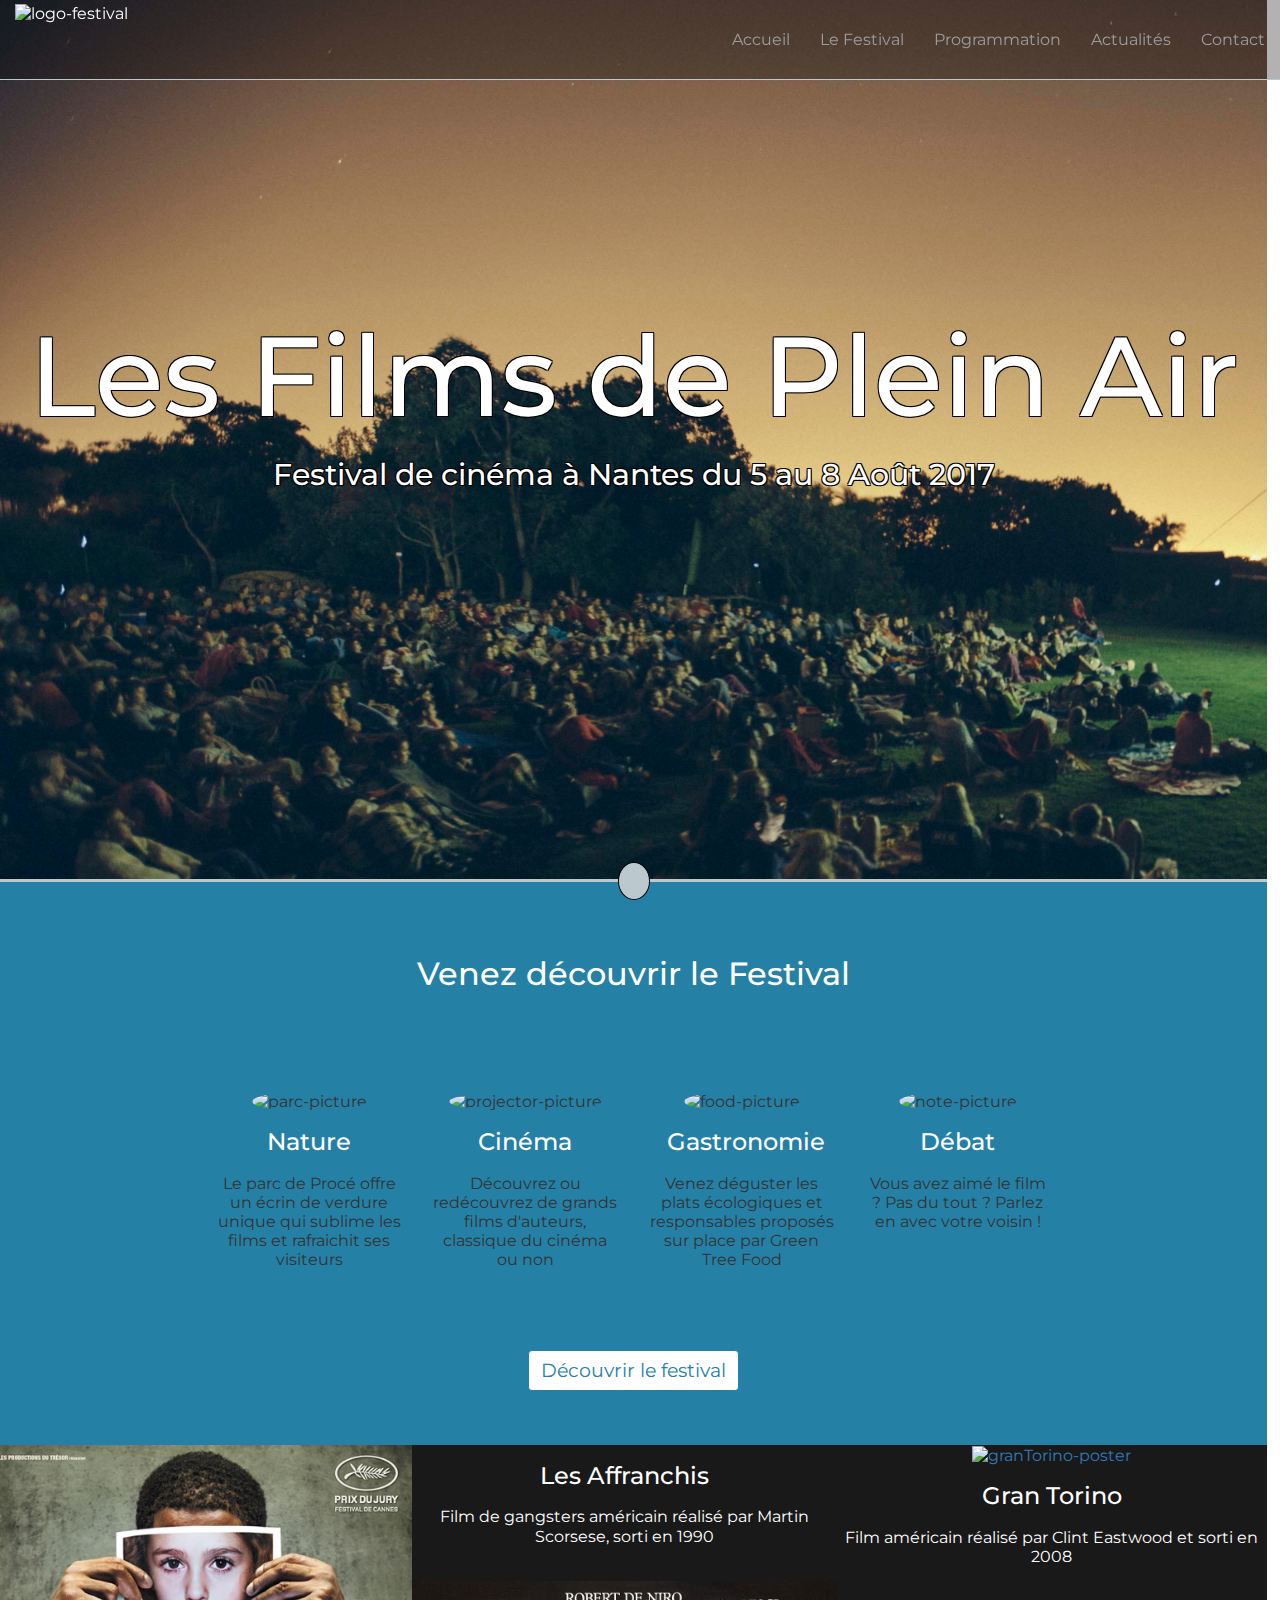
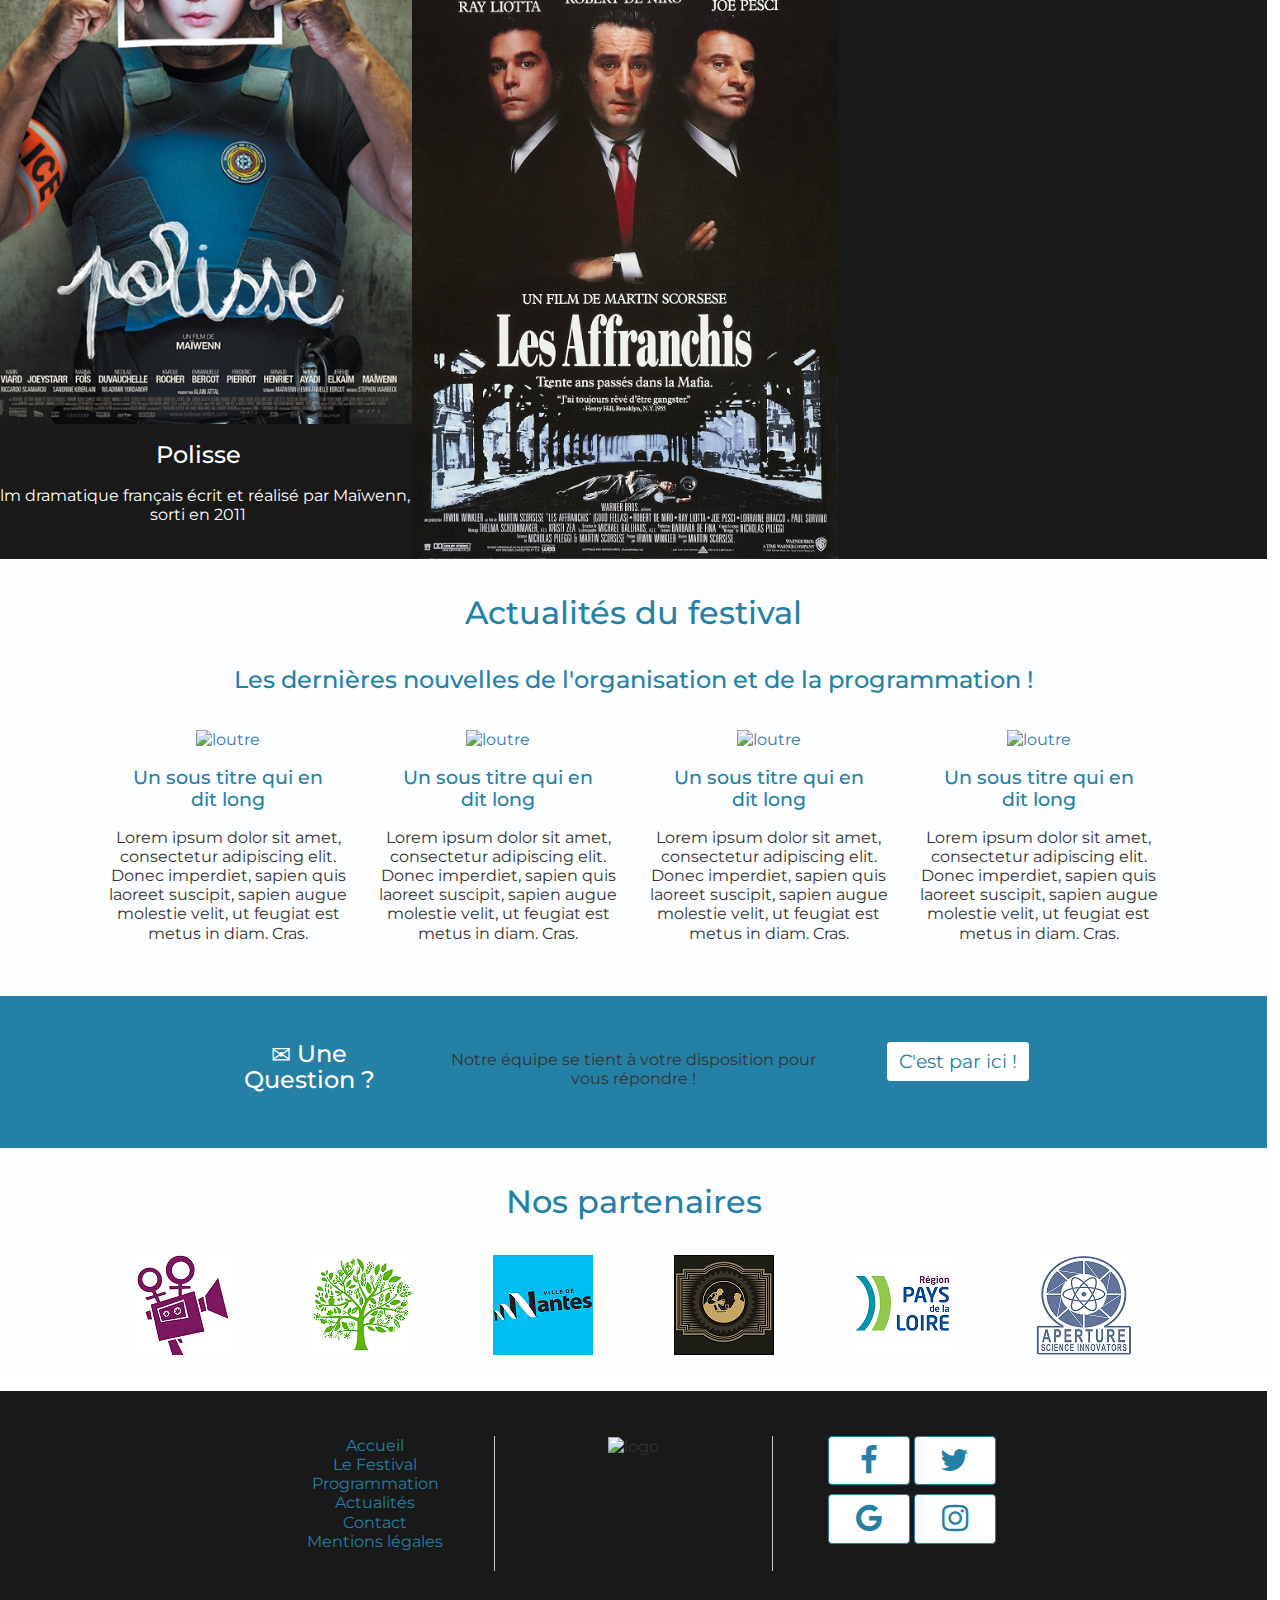
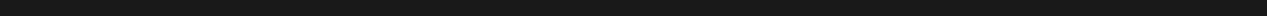
==== index.html @ 5fd01cf7 "Page layout modification" ====
<!DOCTYPE html>
<html lang="fr">
	<head>
		<meta charset="utf-8">
		<title>Les Films de Plein Air</title>
		<meta name="description" content="Venez mélanger plein air et cinéma au festival de films en plein air de Nantes !">
		<link rel="shortcut icon" type="image/x-icon" href="pictures/logo.png" />
      	<link rel="apple-touch-icon" href="pictures/logo.png"/>
		<link rel="stylesheet" type="text/css" href="css/styles.css">
		<link href="https://fonts.googleapis.com/css?family=Montserrat" rel="stylesheet"> 
		<link rel="stylesheet" href="https://cdnjs.cloudflare.com/ajax/libs/font-awesome/4.7.0/css/font-awesome.min.css">
		<script src="http://code.jquery.com/jquery-2.1.1.min.js"></script>
    	<script src="https://maxcdn.bootstrapcdn.com/bootstrap/3.3.7/js/bootstrap.min.js"
    	 integrity="sha384-Tc5IQib027qvyjSMfHjOMaLkfuWVxZxUPnCJA7l2mCWNIpG9mGCD8wGNIcPD7Txa"
    	 crossorigin="anonymous"></script>
    	<script src="js/custom.js"></script>
	</head>
	<body>
		<div class="container-fluid">
			<!-- Header section with navbar -->
			<header class="row">
				<div class="col-xs-12 text-center header-box index-header-box">
					<nav class="navbar navbar-inverse navbar-fixed-top navbar-center" data-spy="affix" data-offset-top="200">
					  <div class="navbar-header">
					  	<a href="#"><img src="pictures/logo.png" alt="logo-festival" class="main-logo pull-left"></a>   
					    <button type="button" class="navbar-toggle" data-toggle="collapse" data-target=".navbar-collapse">
					      <span class="icon-bar"></span>
					      <span class="icon-bar"></span>
					      <span class="icon-bar"></span>
					    </button>
					  </div>
					  <div class="collapse navbar-collapse pull-right">
					    <ul class="nav navbar-nav">
					      <li> <a href="index.html">Accueil</a> </li>
					      <li> <a href="festival.html">Le Festival</a> </li>
					      <li> <a href="movies.html">Programmation</a> </li>
					      <li> <a href="news.html">Actualités</a> </li>
					      <li> <a href="contact.html">Contact</a> </li>
					    </ul>
					  </div>
					</nav>
					<div class="title-box">
						<h1>Les Films de Plein Air</h1>
						<h2>Festival de cinéma à Nantes du 5 au 8 Août 2017</h2>
					</div>
				</div>
			</header>
			<!--First section - About the festival-->
			<section class="row festival-section">
				<div class="col-xs-12 text-center">
					<span class="glyphicon glyphicon-menu-down img-circle"></span>
					<h3>Venez découvrir le Festival</h3>
					<div class="row columns">
						<div class="col-md-offset-2 col-md-2 col-xs-12 column">
							<img src="pictures/parc.png" alt="parc-picture" class="img-circle">
							<h4>Nature</h4>
							<p>Le parc de Procé offre un écrin de verdure unique qui sublime les films et rafraichit ses visiteurs</p>
						</div>
						<div class="col-md-2 col-xs-12 column">
							<img src="pictures/projector.png" alt="projector-picture" class="img-circle">
							<h4>Cinéma</h4>
							<p>Découvrez ou redécouvrez de grands films d'auteurs, classique du cinéma ou non</p>
						</div>
						<div class="col-md-2 col-xs-12 column">
							<img src="pictures/food.png" alt="food-picture" class="img-circle">
							<h4>Gastronomie</h4>
							<p>Venez déguster les plats écologiques et responsables proposés sur place par Green Tree Food</p>
						</div>
						<div class="col-md-2 col-xs-12 column">
							<img src="pictures/note.png" alt="note-picture" class="img-circle">
							<h4>Débat</h4>
							<p>Vous avez aimé le film ? Pas du tout ? Parlez en avec votre voisin !</p>
						</div>
					</div>
					<a href="#"><span class="btn btn-primary">Découvrir le festival</span></a>
				</div>
			</section>
			<!--Second section - About the movies-->
			<section class="row movies-section">
				<!-- Three pictures grid appears on md and larger only-->
				<div class="col-md-12 four-views-section text-center hidden-sm hidden-xs">
					<div>
						<a href="#"><img src="pictures/polisse.png" class="picture-poster" alt="Polisse-poster"></a>
						<h4>Polisse</h4>
						<p class="poster-description">Film dramatique français écrit et réalisé par Maïwenn, sorti en 2011</p>
					</div>
					<div>
						<h4>Les Affranchis</h4>
						<p class="poster-description"> Film de gangsters américain réalisé par Martin Scorsese, sorti en 1990</p>
						<a href="#"><img src="pictures/affranchis.png" class="picture-poster" alt="affranchis-poster"></a>
					</div>
					<div>
						<a href="#"><img src="pictures/granTorino.png" class="picture-poster" alt="granTorino-poster"></a>
						<h4>Gran Torino</h4>
						<p class="poster-description">Film américain réalisé par Clint Eastwood et sorti en 2008</p>
					</div>
				</div>
				<!--Carousel appear on xs and sm only-->
				<div class="visible-sm visible-xs carousel-section col-xs-offset-1 col-xs-10">
					<div id="myCarousel" class="carousel slide" data-ride="carousel">
					  <!-- Wrapper for slides -->
					  <div class="carousel-inner">
					    <div class="item active">
					      <a href="#"><img src="pictures/polisse.png" alt="Polisse-poster" class="carousel-picture"></a>
					    </div>

					    <div class="item">
					      <a href="#"><img src="pictures/affranchis.png" alt="affranchis-poster" class="carousel-picture"></a>
					    </div>

					    <div class="item">
					      <a href="#"><img src="pictures/granTorino.png" alt="granTorino-poster" class="carousel-picture"></a>
					    </div>
					  </div>
					  <!-- Left and right controls -->
					  <a class="left carousel-control" href="#myCarousel" data-slide="prev">
					    <span class="glyphicon glyphicon-chevron-left"></span>
					    <span class="sr-only">Previous</span>
					  </a>
					  <a class="right carousel-control" href="#myCarousel" data-slide="next">
					    <span class="glyphicon glyphicon-chevron-right"></span>
					    <span class="sr-only">Next</span>
					  </a>
					</div>
				</div>
			</section>
			<!--Third section - About the news-->
			<section class="row blog-section">
				<div class="col-xs-offset-1 col-xs-10 text-center">
					<h3>Actualités du festival</h3>
					<h4>Les dernières nouvelles de l'organisation et de la programmation !</h4>
					<div class="row">
						<div class="col-xs-12 col-sm-6 col-md-3 text-center">
							<a href="#"><img src="pictures/remplissage.png" alt="loutre"></a>
							<a href="#"><h5>Un sous titre qui en dit long</h5></a>
							<p>Lorem ipsum dolor sit amet, consectetur adipiscing elit. Donec imperdiet,
							sapien quis laoreet suscipit, sapien augue molestie velit, ut feugiat est metus in diam. Cras.</p>
						</div>
						<div class="col-xs-12 col-sm-6 col-md-3 text-center">
							<a href="#"><img src="pictures/remplissage2.png" alt="loutre"></a>
							<a href="#"><h5>Un sous titre qui en dit long</h5></a>
							<p>Lorem ipsum dolor sit amet, consectetur adipiscing elit. Donec imperdiet,
							sapien quis laoreet suscipit, sapien augue molestie velit, ut feugiat est metus in diam. Cras.</p>
						</div>
						<div class="col-xs-12 col-sm-6 col-md-3 text-center">
							<a href="#"><img src="pictures/remplissage3.png" alt="loutre"></a>
							<a href="#"><h5>Un sous titre qui en dit long</h5></a>
							<p>Lorem ipsum dolor sit amet, consectetur adipiscing elit. Donec imperdiet,
							sapien quis laoreet suscipit, sapien augue molestie velit, ut feugiat est metus in diam. Cras.</p>
						</div>
						<div class="col-xs-12 col-sm-6 col-md-3 text-center">
							<a href="#"><img src="pictures/remplissage4.png" alt="loutre"></a>
							<a href="#"><h5>Un sous titre qui en dit long</h5></a>
							<p>Lorem ipsum dolor sit amet, consectetur adipiscing elit. Donec imperdiet,
							sapien quis laoreet suscipit, sapien augue molestie velit, ut feugiat est metus in diam. Cras.</p>
						</div>
					</div>
				</div>
			</section>
			<!--Fourth section - redirecting to contact page -->
			<section class="contact-section text-center">
				<div class="row">
					<div class="col-xs-offset-2 col-xs-8">
						<div class="row">
							<div class="col-xs-12 col-sm-3">
								<h3><span class="glyphicon glyphicon-envelope"> </span> Une Question ?</h3>
							</div>
							<div class="col-xs-12 col-sm-6">
								<p>Notre équipe se tient à votre disposition pour vous répondre !</p>
							</div>
							<div class="col-xs-12 col-sm-3">
								<a href="#"><span class="btn btn-primary">C'est par ici !</span></a>
							</div>
							
						</div>
					</div>
				</div>
			</section>
			<!--Fifth section - Partners-->
			<section class="partners-section text-center row">
				<div class="col-xs-offset-1 col-xs-10">
					<h3>Nos partenaires</h3>
					<div class="row">
						<div class="col-xs-6 col-md-2">
							<a href="https://www.google.com/teapot"><img src="pictures/partner1.png" alt="cinema-logo"></a>
						</div>
						<div class="col-xs-6 col-md-2">
							<a href="https://www.google.com/teapot"><img src="pictures/partner2.png" alt="tree-logo"></a>
						</div>
						<div class="col-xs-6 col-md-2">
							<a href="http://www.nantes.fr/home.html"><img src="pictures/partner3.png" alt="logo-nantes"></a>
						</div>
						<div class="col-xs-6 col-md-2">
							<a href="http://www.brasserie-du-bouffay.com/"><img src="pictures/partner4.png" alt="logo-bouffay"></a>
						</div>
						<div class="col-xs-6 col-md-2">
							<a href="http://www.paysdelaloire.fr/"><img src="pictures/partner5.png" alt="logo-region"></a>
						</div>
						<div class="col-xs-6 col-md-2">
							<a href="http://www.aperturescience.com/"><img src="pictures/partner6.png" alt="logo-aperture"></a>
						</div>
					</div>
				</div>
			</section>
			<!-- Footer section -->
			<footer class="row text-center">
				<div class="col-xs-offset-2 col-xs-8 footer-section">
					<div class="col-xs-12 col-md-4 link-section">
						<ul>
							<li><a href="index.html">Accueil</a></li>
							<li><a href="festival.html">Le Festival</a></li>
							<li><a href="movies.html">Programmation</a></li>
							<li><a href="news.html">Actualités</a></li>
							<li><a href="contact.html">Contact</a></li>
							<li><a href="mentions.html">Mentions légales</a></li>
						</ul>
					</div>
					<div class="col-md-4 hidden-sm hidden-xs logo-section">
						<img src="pictures/logo.png" alt="logo" class="logo">
					</div>
					<div class="col-md-4 col-xs-12  social-section">
						<div class="btn btn-primary"><span class="fa fa-facebook"><a href="#"></a></span></div>
						<div class="btn btn-primary"><span class="fa fa-twitter"><a href="#"></a></span></div>
						<div class="btn btn-primary"><span class="fa fa-google"><a href="#"></a></span></div>
						<div class="btn btn-primary"><span class="fa fa-instagram"><a href="#"></a></span></div>
					</div>
				</div>
			</footer>
		</div><!--End of Bootsrap page container-->
	</body>
</html>
---- css/styles.css ----
/* Bootstrap main files */
/*!
 * Bootstrap v3.3.7 (http://getbootstrap.com)
 * Copyright 2011-2016 Twitter, Inc.
 * Licensed under MIT (https://github.com/twbs/bootstrap/blob/master/LICENSE)
 */
/*! normalize.css v3.0.3 | MIT License | github.com/necolas/normalize.css */
html {
  font-family: sans-serif;
  -ms-text-size-adjust: 100%;
  -webkit-text-size-adjust: 100%;
}
body {
  margin: 0;
}
article,
aside,
details,
figcaption,
figure,
footer,
header,
hgroup,
main,
menu,
nav,
section,
summary {
  display: block;
}
audio,
canvas,
progress,
video {
  display: inline-block;
  vertical-align: baseline;
}
audio:not([controls]) {
  display: none;
  height: 0;
}
[hidden],
template {
  display: none;
}
a {
  background-color: transparent;
}
a:active,
a:hover {
  outline: 0;
}
abbr[title] {
  border-bottom: 1px dotted;
}
b,
strong {
  font-weight: bold;
}
dfn {
  font-style: italic;
}
h1 {
  font-size: 2em;
  margin: 0.67em 0;
}
mark {
  background: #ff0;
  color: #000;
}
small {
  font-size: 80%;
}
sub,
sup {
  font-size: 75%;
  line-height: 0;
  position: relative;
  vertical-align: baseline;
}
sup {
  top: -0.5em;
}
sub {
  bottom: -0.25em;
}
img {
  border: 0;
}
svg:not(:root) {
  overflow: hidden;
}
figure {
  margin: 1em 40px;
}
hr {
  box-sizing: content-box;
  height: 0;
}
pre {
  overflow: auto;
}
code,
kbd,
pre,
samp {
  font-family: monospace, monospace;
  font-size: 1em;
}
button,
input,
optgroup,
select,
textarea {
  color: inherit;
  font: inherit;
  margin: 0;
}
button {
  overflow: visible;
}
button,
select {
  text-transform: none;
}
button,
html input[type="button"],
input[type="reset"],
input[type="submit"] {
  -webkit-appearance: button;
  cursor: pointer;
}
button[disabled],
html input[disabled] {
  cursor: default;
}
button::-moz-focus-inner,
input::-moz-focus-inner {
  border: 0;
  padding: 0;
}
input {
  line-height: normal;
}
input[type="checkbox"],
input[type="radio"] {
  box-sizing: border-box;
  padding: 0;
}
input[type="number"]::-webkit-inner-spin-button,
input[type="number"]::-webkit-outer-spin-button {
  height: auto;
}
input[type="search"] {
  -webkit-appearance: textfield;
  box-sizing: content-box;
}
input[type="search"]::-webkit-search-cancel-button,
input[type="search"]::-webkit-search-decoration {
  -webkit-appearance: none;
}
fieldset {
  border: 1px solid #c0c0c0;
  margin: 0 2px;
  padding: 0.35em 0.625em 0.75em;
}
legend {
  border: 0;
  padding: 0;
}
textarea {
  overflow: auto;
}
optgroup {
  font-weight: bold;
}
table {
  border-collapse: collapse;
  border-spacing: 0;
}
td,
th {
  padding: 0;
}
/*! Source: https://github.com/h5bp/html5-boilerplate/blob/master/src/css/main.css */
@media print {
  *,
  *:before,
  *:after {
    background: transparent !important;
    color: #000 !important;
    box-shadow: none !important;
    text-shadow: none !important;
  }
  a,
  a:visited {
    text-decoration: underline;
  }
  a[href]:after {
    content: " (" attr(href) ")";
  }
  abbr[title]:after {
    content: " (" attr(title) ")";
  }
  a[href^="#"]:after,
  a[href^="javascript:"]:after {
    content: "";
  }
  pre,
  blockquote {
    border: 1px solid #999;
    page-break-inside: avoid;
  }
  thead {
    display: table-header-group;
  }
  tr,
  img {
    page-break-inside: avoid;
  }
  img {
    max-width: 100% !important;
  }
  p,
  h2,
  h3 {
    orphans: 3;
    widows: 3;
  }
  h2,
  h3 {
    page-break-after: avoid;
  }
  .navbar {
    display: none;
  }
  .btn > .caret,
  .dropup > .btn > .caret {
    border-top-color: #000 !important;
  }
  .label {
    border: 1px solid #000;
  }
  .table {
    border-collapse: collapse !important;
  }
  .table td,
  .table th {
    background-color: #fff !important;
  }
  .table-bordered th,
  .table-bordered td {
    border: 1px solid #ddd !important;
  }
}
@font-face {
  font-family: 'Glyphicons Halflings';
  src: url('../fonts/glyphicons-halflings-regular.eot');
  src: url('../fonts/glyphicons-halflings-regular.eot?#iefix') format('embedded-opentype'), url('../fonts/glyphicons-halflings-regular.woff2') format('woff2'), url('../fonts/glyphicons-halflings-regular.woff') format('woff'), url('../fonts/glyphicons-halflings-regular.ttf') format('truetype'), url('../fonts/glyphicons-halflings-regular.svg#glyphicons_halflingsregular') format('svg');
}
.glyphicon {
  position: relative;
  top: 1px;
  display: inline-block;
  font-family: 'Glyphicons Halflings';
  font-style: normal;
  font-weight: normal;
  line-height: 1;
  -webkit-font-smoothing: antialiased;
  -moz-osx-font-smoothing: grayscale;
}
.glyphicon-asterisk:before {
  content: "\002a";
}
.glyphicon-plus:before {
  content: "\002b";
}
.glyphicon-euro:before,
.glyphicon-eur:before {
  content: "\20ac";
}
.glyphicon-minus:before {
  content: "\2212";
}
.glyphicon-cloud:before {
  content: "\2601";
}
.glyphicon-envelope:before {
  content: "\2709";
}
.glyphicon-pencil:before {
  content: "\270f";
}
.glyphicon-glass:before {
  content: "\e001";
}
.glyphicon-music:before {
  content: "\e002";
}
.glyphicon-search:before {
  content: "\e003";
}
.glyphicon-heart:before {
  content: "\e005";
}
.glyphicon-star:before {
  content: "\e006";
}
.glyphicon-star-empty:before {
  content: "\e007";
}
.glyphicon-user:before {
  content: "\e008";
}
.glyphicon-film:before {
  content: "\e009";
}
.glyphicon-th-large:before {
  content: "\e010";
}
.glyphicon-th:before {
  content: "\e011";
}
.glyphicon-th-list:before {
  content: "\e012";
}
.glyphicon-ok:before {
  content: "\e013";
}
.glyphicon-remove:before {
  content: "\e014";
}
.glyphicon-zoom-in:before {
  content: "\e015";
}
.glyphicon-zoom-out:before {
  content: "\e016";
}
.glyphicon-off:before {
  content: "\e017";
}
.glyphicon-signal:before {
  content: "\e018";
}
.glyphicon-cog:before {
  content: "\e019";
}
.glyphicon-trash:before {
  content: "\e020";
}
.glyphicon-home:before {
  content: "\e021";
}
.glyphicon-file:before {
  content: "\e022";
}
.glyphicon-time:before {
  content: "\e023";
}
.glyphicon-road:before {
  content: "\e024";
}
.glyphicon-download-alt:before {
  content: "\e025";
}
.glyphicon-download:before {
  content: "\e026";
}
.glyphicon-upload:before {
  content: "\e027";
}
.glyphicon-inbox:before {
  content: "\e028";
}
.glyphicon-play-circle:before {
  content: "\e029";
}
.glyphicon-repeat:before {
  content: "\e030";
}
.glyphicon-refresh:before {
  content: "\e031";
}
.glyphicon-list-alt:before {
  content: "\e032";
}
.glyphicon-lock:before {
  content: "\e033";
}
.glyphicon-flag:before {
  content: "\e034";
}
.glyphicon-headphones:before {
  content: "\e035";
}
.glyphicon-volume-off:before {
  content: "\e036";
}
.glyphicon-volume-down:before {
  content: "\e037";
}
.glyphicon-volume-up:before {
  content: "\e038";
}
.glyphicon-qrcode:before {
  content: "\e039";
}
.glyphicon-barcode:before {
  content: "\e040";
}
.glyphicon-tag:before {
  content: "\e041";
}
.glyphicon-tags:before {
  content: "\e042";
}
.glyphicon-book:before {
  content: "\e043";
}
.glyphicon-bookmark:before {
  content: "\e044";
}
.glyphicon-print:before {
  content: "\e045";
}
.glyphicon-camera:before {
  content: "\e046";
}
.glyphicon-font:before {
  content: "\e047";
}
.glyphicon-bold:before {
  content: "\e048";
}
.glyphicon-italic:before {
  content: "\e049";
}
.glyphicon-text-height:before {
  content: "\e050";
}
.glyphicon-text-width:before {
  content: "\e051";
}
.glyphicon-align-left:before {
  content: "\e052";
}
.glyphicon-align-center:before {
  content: "\e053";
}
.glyphicon-align-right:before {
  content: "\e054";
}
.glyphicon-align-justify:before {
  content: "\e055";
}
.glyphicon-list:before {
  content: "\e056";
}
.glyphicon-indent-left:before {
  content: "\e057";
}
.glyphicon-indent-right:before {
  content: "\e058";
}
.glyphicon-facetime-video:before {
  content: "\e059";
}
.glyphicon-picture:before {
  content: "\e060";
}
.glyphicon-map-marker:before {
  content: "\e062";
}
.glyphicon-adjust:before {
  content: "\e063";
}
.glyphicon-tint:before {
  content: "\e064";
}
.glyphicon-edit:before {
  content: "\e065";
}
.glyphicon-share:before {
  content: "\e066";
}
.glyphicon-check:before {
  content: "\e067";
}
.glyphicon-move:before {
  content: "\e068";
}
.glyphicon-step-backward:before {
  content: "\e069";
}
.glyphicon-fast-backward:before {
  content: "\e070";
}
.glyphicon-backward:before {
  content: "\e071";
}
.glyphicon-play:before {
  content: "\e072";
}
.glyphicon-pause:before {
  content: "\e073";
}
.glyphicon-stop:before {
  content: "\e074";
}
.glyphicon-forward:before {
  content: "\e075";
}
.glyphicon-fast-forward:before {
  content: "\e076";
}
.glyphicon-step-forward:before {
  content: "\e077";
}
.glyphicon-eject:before {
  content: "\e078";
}
.glyphicon-chevron-left:before {
  content: "\e079";
}
.glyphicon-chevron-right:before {
  content: "\e080";
}
.glyphicon-plus-sign:before {
  content: "\e081";
}
.glyphicon-minus-sign:before {
  content: "\e082";
}
.glyphicon-remove-sign:before {
  content: "\e083";
}
.glyphicon-ok-sign:before {
  content: "\e084";
}
.glyphicon-question-sign:before {
  content: "\e085";
}
.glyphicon-info-sign:before {
  content: "\e086";
}
.glyphicon-screenshot:before {
  content: "\e087";
}
.glyphicon-remove-circle:before {
  content: "\e088";
}
.glyphicon-ok-circle:before {
  content: "\e089";
}
.glyphicon-ban-circle:before {
  content: "\e090";
}
.glyphicon-arrow-left:before {
  content: "\e091";
}
.glyphicon-arrow-right:before {
  content: "\e092";
}
.glyphicon-arrow-up:before {
  content: "\e093";
}
.glyphicon-arrow-down:before {
  content: "\e094";
}
.glyphicon-share-alt:before {
  content: "\e095";
}
.glyphicon-resize-full:before {
  content: "\e096";
}
.glyphicon-resize-small:before {
  content: "\e097";
}
.glyphicon-exclamation-sign:before {
  content: "\e101";
}
.glyphicon-gift:before {
  content: "\e102";
}
.glyphicon-leaf:before {
  content: "\e103";
}
.glyphicon-fire:before {
  content: "\e104";
}
.glyphicon-eye-open:before {
  content: "\e105";
}
.glyphicon-eye-close:before {
  content: "\e106";
}
.glyphicon-warning-sign:before {
  content: "\e107";
}
.glyphicon-plane:before {
  content: "\e108";
}
.glyphicon-calendar:before {
  content: "\e109";
}
.glyphicon-random:before {
  content: "\e110";
}
.glyphicon-comment:before {
  content: "\e111";
}
.glyphicon-magnet:before {
  content: "\e112";
}
.glyphicon-chevron-up:before {
  content: "\e113";
}
.glyphicon-chevron-down:before {
  content: "\e114";
}
.glyphicon-retweet:before {
  content: "\e115";
}
.glyphicon-shopping-cart:before {
  content: "\e116";
}
.glyphicon-folder-close:before {
  content: "\e117";
}
.glyphicon-folder-open:before {
  content: "\e118";
}
.glyphicon-resize-vertical:before {
  content: "\e119";
}
.glyphicon-resize-horizontal:before {
  content: "\e120";
}
.glyphicon-hdd:before {
  content: "\e121";
}
.glyphicon-bullhorn:before {
  content: "\e122";
}
.glyphicon-bell:before {
  content: "\e123";
}
.glyphicon-certificate:before {
  content: "\e124";
}
.glyphicon-thumbs-up:before {
  content: "\e125";
}
.glyphicon-thumbs-down:before {
  content: "\e126";
}
.glyphicon-hand-right:before {
  content: "\e127";
}
.glyphicon-hand-left:before {
  content: "\e128";
}
.glyphicon-hand-up:before {
  content: "\e129";
}
.glyphicon-hand-down:before {
  content: "\e130";
}
.glyphicon-circle-arrow-right:before {
  content: "\e131";
}
.glyphicon-circle-arrow-left:before {
  content: "\e132";
}
.glyphicon-circle-arrow-up:before {
  content: "\e133";
}
.glyphicon-circle-arrow-down:before {
  content: "\e134";
}
.glyphicon-globe:before {
  content: "\e135";
}
.glyphicon-wrench:before {
  content: "\e136";
}
.glyphicon-tasks:before {
  content: "\e137";
}
.glyphicon-filter:before {
  content: "\e138";
}
.glyphicon-briefcase:before {
  content: "\e139";
}
.glyphicon-fullscreen:before {
  content: "\e140";
}
.glyphicon-dashboard:before {
  content: "\e141";
}
.glyphicon-paperclip:before {
  content: "\e142";
}
.glyphicon-heart-empty:before {
  content: "\e143";
}
.glyphicon-link:before {
  content: "\e144";
}
.glyphicon-phone:before {
  content: "\e145";
}
.glyphicon-pushpin:before {
  content: "\e146";
}
.glyphicon-usd:before {
  content: "\e148";
}
.glyphicon-gbp:before {
  content: "\e149";
}
.glyphicon-sort:before {
  content: "\e150";
}
.glyphicon-sort-by-alphabet:before {
  content: "\e151";
}
.glyphicon-sort-by-alphabet-alt:before {
  content: "\e152";
}
.glyphicon-sort-by-order:before {
  content: "\e153";
}
.glyphicon-sort-by-order-alt:before {
  content: "\e154";
}
.glyphicon-sort-by-attributes:before {
  content: "\e155";
}
.glyphicon-sort-by-attributes-alt:before {
  content: "\e156";
}
.glyphicon-unchecked:before {
  content: "\e157";
}
.glyphicon-expand:before {
  content: "\e158";
}
.glyphicon-collapse-down:before {
  content: "\e159";
}
.glyphicon-collapse-up:before {
  content: "\e160";
}
.glyphicon-log-in:before {
  content: "\e161";
}
.glyphicon-flash:before {
  content: "\e162";
}
.glyphicon-log-out:before {
  content: "\e163";
}
.glyphicon-new-window:before {
  content: "\e164";
}
.glyphicon-record:before {
  content: "\e165";
}
.glyphicon-save:before {
  content: "\e166";
}
.glyphicon-open:before {
  content: "\e167";
}
.glyphicon-saved:before {
  content: "\e168";
}
.glyphicon-import:before {
  content: "\e169";
}
.glyphicon-export:before {
  content: "\e170";
}
.glyphicon-send:before {
  content: "\e171";
}
.glyphicon-floppy-disk:before {
  content: "\e172";
}
.glyphicon-floppy-saved:before {
  content: "\e173";
}
.glyphicon-floppy-remove:before {
  content: "\e174";
}
.glyphicon-floppy-save:before {
  content: "\e175";
}
.glyphicon-floppy-open:before {
  content: "\e176";
}
.glyphicon-credit-card:before {
  content: "\e177";
}
.glyphicon-transfer:before {
  content: "\e178";
}
.glyphicon-cutlery:before {
  content: "\e179";
}
.glyphicon-header:before {
  content: "\e180";
}
.glyphicon-compressed:before {
  content: "\e181";
}
.glyphicon-earphone:before {
  content: "\e182";
}
.glyphicon-phone-alt:before {
  content: "\e183";
}
.glyphicon-tower:before {
  content: "\e184";
}
.glyphicon-stats:before {
  content: "\e185";
}
.glyphicon-sd-video:before {
  content: "\e186";
}
.glyphicon-hd-video:before {
  content: "\e187";
}
.glyphicon-subtitles:before {
  content: "\e188";
}
.glyphicon-sound-stereo:before {
  content: "\e189";
}
.glyphicon-sound-dolby:before {
  content: "\e190";
}
.glyphicon-sound-5-1:before {
  content: "\e191";
}
.glyphicon-sound-6-1:before {
  content: "\e192";
}
.glyphicon-sound-7-1:before {
  content: "\e193";
}
.glyphicon-copyright-mark:before {
  content: "\e194";
}
.glyphicon-registration-mark:before {
  content: "\e195";
}
.glyphicon-cloud-download:before {
  content: "\e197";
}
.glyphicon-cloud-upload:before {
  content: "\e198";
}
.glyphicon-tree-conifer:before {
  content: "\e199";
}
.glyphicon-tree-deciduous:before {
  content: "\e200";
}
.glyphicon-cd:before {
  content: "\e201";
}
.glyphicon-save-file:before {
  content: "\e202";
}
.glyphicon-open-file:before {
  content: "\e203";
}
.glyphicon-level-up:before {
  content: "\e204";
}
.glyphicon-copy:before {
  content: "\e205";
}
.glyphicon-paste:before {
  content: "\e206";
}
.glyphicon-alert:before {
  content: "\e209";
}
.glyphicon-equalizer:before {
  content: "\e210";
}
.glyphicon-king:before {
  content: "\e211";
}
.glyphicon-queen:before {
  content: "\e212";
}
.glyphicon-pawn:before {
  content: "\e213";
}
.glyphicon-bishop:before {
  content: "\e214";
}
.glyphicon-knight:before {
  content: "\e215";
}
.glyphicon-baby-formula:before {
  content: "\e216";
}
.glyphicon-tent:before {
  content: "\26fa";
}
.glyphicon-blackboard:before {
  content: "\e218";
}
.glyphicon-bed:before {
  content: "\e219";
}
.glyphicon-apple:before {
  content: "\f8ff";
}
.glyphicon-erase:before {
  content: "\e221";
}
.glyphicon-hourglass:before {
  content: "\231b";
}
.glyphicon-lamp:before {
  content: "\e223";
}
.glyphicon-duplicate:before {
  content: "\e224";
}
.glyphicon-piggy-bank:before {
  content: "\e225";
}
.glyphicon-scissors:before {
  content: "\e226";
}
.glyphicon-bitcoin:before {
  content: "\e227";
}
.glyphicon-btc:before {
  content: "\e227";
}
.glyphicon-xbt:before {
  content: "\e227";
}
.glyphicon-yen:before {
  content: "\00a5";
}
.glyphicon-jpy:before {
  content: "\00a5";
}
.glyphicon-ruble:before {
  content: "\20bd";
}
.glyphicon-rub:before {
  content: "\20bd";
}
.glyphicon-scale:before {
  content: "\e230";
}
.glyphicon-ice-lolly:before {
  content: "\e231";
}
.glyphicon-ice-lolly-tasted:before {
  content: "\e232";
}
.glyphicon-education:before {
  content: "\e233";
}
.glyphicon-option-horizontal:before {
  content: "\e234";
}
.glyphicon-option-vertical:before {
  content: "\e235";
}
.glyphicon-menu-hamburger:before {
  content: "\e236";
}
.glyphicon-modal-window:before {
  content: "\e237";
}
.glyphicon-oil:before {
  content: "\e238";
}
.glyphicon-grain:before {
  content: "\e239";
}
.glyphicon-sunglasses:before {
  content: "\e240";
}
.glyphicon-text-size:before {
  content: "\e241";
}
.glyphicon-text-color:before {
  content: "\e242";
}
.glyphicon-text-background:before {
  content: "\e243";
}
.glyphicon-object-align-top:before {
  content: "\e244";
}
.glyphicon-object-align-bottom:before {
  content: "\e245";
}
.glyphicon-object-align-horizontal:before {
  content: "\e246";
}
.glyphicon-object-align-left:before {
  content: "\e247";
}
.glyphicon-object-align-vertical:before {
  content: "\e248";
}
.glyphicon-object-align-right:before {
  content: "\e249";
}
.glyphicon-triangle-right:before {
  content: "\e250";
}
.glyphicon-triangle-left:before {
  content: "\e251";
}
.glyphicon-triangle-bottom:before {
  content: "\e252";
}
.glyphicon-triangle-top:before {
  content: "\e253";
}
.glyphicon-console:before {
  content: "\e254";
}
.glyphicon-superscript:before {
  content: "\e255";
}
.glyphicon-subscript:before {
  content: "\e256";
}
.glyphicon-menu-left:before {
  content: "\e257";
}
.glyphicon-menu-right:before {
  content: "\e258";
}
.glyphicon-menu-down:before {
  content: "\e259";
}
.glyphicon-menu-up:before {
  content: "\e260";
}
* {
  -webkit-box-sizing: border-box;
  -moz-box-sizing: border-box;
  box-sizing: border-box;
}
*:before,
*:after {
  -webkit-box-sizing: border-box;
  -moz-box-sizing: border-box;
  box-sizing: border-box;
}
html {
  font-size: 10px;
  -webkit-tap-highlight-color: rgba(0, 0, 0, 0);
}
body {
  font-family: 'Montserrat', Helvetica, Arial, sans-serif;
  font-size: 14px;
  line-height: 1.42857143;
  color: #333333;
  background-color: #fff;
}
input,
button,
select,
textarea {
  font-family: inherit;
  font-size: inherit;
  line-height: inherit;
}
a {
  color: #337ab7;
  text-decoration: none;
}
a:hover,
a:focus {
  color: #23527c;
  text-decoration: underline;
}
a:focus {
  outline: 5px auto -webkit-focus-ring-color;
  outline-offset: -2px;
}
figure {
  margin: 0;
}
img {
  vertical-align: middle;
}
.img-responsive,
.thumbnail > img,
.thumbnail a > img,
.carousel-inner > .item > img,
.carousel-inner > .item > a > img {
  display: block;
  max-width: 100%;
  height: auto;
}
.img-rounded {
  border-radius: 6px;
}
.img-thumbnail {
  padding: 4px;
  line-height: 1.42857143;
  background-color: #fff;
  border: 1px solid #ddd;
  border-radius: 4px;
  -webkit-transition: all 0.2s ease-in-out;
  -o-transition: all 0.2s ease-in-out;
  transition: all 0.2s ease-in-out;
  display: inline-block;
  max-width: 100%;
  height: auto;
}
.img-circle {
  border-radius: 50%;
}
hr {
  margin-top: 20px;
  margin-bottom: 20px;
  border: 0;
  border-top: 1px solid #eeeeee;
}
.sr-only {
  position: absolute;
  width: 1px;
  height: 1px;
  margin: -1px;
  padding: 0;
  overflow: hidden;
  clip: rect(0, 0, 0, 0);
  border: 0;
}
.sr-only-focusable:active,
.sr-only-focusable:focus {
  position: static;
  width: auto;
  height: auto;
  margin: 0;
  overflow: visible;
  clip: auto;
}
[role="button"] {
  cursor: pointer;
}
h1,
h2,
h3,
h4,
h5,
h6,
.h1,
.h2,
.h3,
.h4,
.h5,
.h6 {
  font-family: inherit;
  font-weight: 500;
  line-height: 1.1;
  color: inherit;
}
h1 small,
h2 small,
h3 small,
h4 small,
h5 small,
h6 small,
.h1 small,
.h2 small,
.h3 small,
.h4 small,
.h5 small,
.h6 small,
h1 .small,
h2 .small,
h3 .small,
h4 .small,
h5 .small,
h6 .small,
.h1 .small,
.h2 .small,
.h3 .small,
.h4 .small,
.h5 .small,
.h6 .small {
  font-weight: normal;
  line-height: 1;
  color: #777777;
}
h1,
.h1,
h2,
.h2,
h3,
.h3 {
  margin-top: 20px;
  margin-bottom: 10px;
}
h1 small,
.h1 small,
h2 small,
.h2 small,
h3 small,
.h3 small,
h1 .small,
.h1 .small,
h2 .small,
.h2 .small,
h3 .small,
.h3 .small {
  font-size: 65%;
}
h4,
.h4,
h5,
.h5,
h6,
.h6 {
  margin-top: 10px;
  margin-bottom: 10px;
}
h4 small,
.h4 small,
h5 small,
.h5 small,
h6 small,
.h6 small,
h4 .small,
.h4 .small,
h5 .small,
.h5 .small,
h6 .small,
.h6 .small {
  font-size: 75%;
}
h1,
.h1 {
  font-size: 36px;
}
h2,
.h2 {
  font-size: 30px;
}
h3,
.h3 {
  font-size: 24px;
}
h4,
.h4 {
  font-size: 18px;
}
h5,
.h5 {
  font-size: 14px;
}
h6,
.h6 {
  font-size: 12px;
}
p {
  margin: 0 0 10px;
}
.lead {
  margin-bottom: 20px;
  font-size: 16px;
  font-weight: 300;
  line-height: 1.4;
}
@media (min-width: 768px) {
  .lead {
    font-size: 21px;
  }
}
small,
.small {
  font-size: 85%;
}
mark,
.mark {
  background-color: #fcf8e3;
  padding: .2em;
}
.text-left {
  text-align: left;
}
.text-right {
  text-align: right;
}
.text-center {
  text-align: center;
}
.text-justify {
  text-align: justify;
}
.text-nowrap {
  white-space: nowrap;
}
.text-lowercase {
  text-transform: lowercase;
}
.text-uppercase {
  text-transform: uppercase;
}
.text-capitalize {
  text-transform: capitalize;
}
.text-muted {
  color: #777777;
}
.text-primary {
  color: #337ab7;
}
a.text-primary:hover,
a.text-primary:focus {
  color: #286090;
}
.text-success {
  color: #3c763d;
}
a.text-success:hover,
a.text-success:focus {
  color: #2b542c;
}
.text-info {
  color: #31708f;
}
a.text-info:hover,
a.text-info:focus {
  color: #245269;
}
.text-warning {
  color: #8a6d3b;
}
a.text-warning:hover,
a.text-warning:focus {
  color: #66512c;
}
.text-danger {
  color: #a94442;
}
a.text-danger:hover,
a.text-danger:focus {
  color: #843534;
}
.bg-primary {
  color: #fff;
  background-color: #337ab7;
}
a.bg-primary:hover,
a.bg-primary:focus {
  background-color: #286090;
}
.bg-success {
  background-color: #dff0d8;
}
a.bg-success:hover,
a.bg-success:focus {
  background-color: #c1e2b3;
}
.bg-info {
  background-color: #d9edf7;
}
a.bg-info:hover,
a.bg-info:focus {
  background-color: #afd9ee;
}
.bg-warning {
  background-color: #fcf8e3;
}
a.bg-warning:hover,
a.bg-warning:focus {
  background-color: #f7ecb5;
}
.bg-danger {
  background-color: #f2dede;
}
a.bg-danger:hover,
a.bg-danger:focus {
  background-color: #e4b9b9;
}
.page-header {
  padding-bottom: 9px;
  margin: 40px 0 20px;
  border-bottom: 1px solid #eeeeee;
}
ul,
ol {
  margin-top: 0;
  margin-bottom: 10px;
}
ul ul,
ol ul,
ul ol,
ol ol {
  margin-bottom: 0;
}
.list-unstyled {
  padding-left: 0;
  list-style: none;
}
.list-inline {
  padding-left: 0;
  list-style: none;
  margin-left: -5px;
}
.list-inline > li {
  display: inline-block;
  padding-left: 5px;
  padding-right: 5px;
}
dl {
  margin-top: 0;
  margin-bottom: 20px;
}
dt,
dd {
  line-height: 1.42857143;
}
dt {
  font-weight: bold;
}
dd {
  margin-left: 0;
}
@media (min-width: 768px) {
  .dl-horizontal dt {
    float: left;
    width: 160px;
    clear: left;
    text-align: right;
    overflow: hidden;
    text-overflow: ellipsis;
    white-space: nowrap;
  }
  .dl-horizontal dd {
    margin-left: 180px;
  }
}
abbr[title],
abbr[data-original-title] {
  cursor: help;
  border-bottom: 1px dotted #777777;
}
.initialism {
  font-size: 90%;
  text-transform: uppercase;
}
blockquote {
  padding: 10px 20px;
  margin: 0 0 20px;
  font-size: 17.5px;
  border-left: 5px solid #eeeeee;
}
blockquote p:last-child,
blockquote ul:last-child,
blockquote ol:last-child {
  margin-bottom: 0;
}
blockquote footer,
blockquote small,
blockquote .small {
  display: block;
  font-size: 80%;
  line-height: 1.42857143;
  color: #777777;
}
blockquote footer:before,
blockquote small:before,
blockquote .small:before {
  content: '\2014 \00A0';
}
.blockquote-reverse,
blockquote.pull-right {
  padding-right: 15px;
  padding-left: 0;
  border-right: 5px solid #eeeeee;
  border-left: 0;
  text-align: right;
}
.blockquote-reverse footer:before,
blockquote.pull-right footer:before,
.blockquote-reverse small:before,
blockquote.pull-right small:before,
.blockquote-reverse .small:before,
blockquote.pull-right .small:before {
  content: '';
}
.blockquote-reverse footer:after,
blockquote.pull-right footer:after,
.blockquote-reverse small:after,
blockquote.pull-right small:after,
.blockquote-reverse .small:after,
blockquote.pull-right .small:after {
  content: '\00A0 \2014';
}
address {
  margin-bottom: 20px;
  font-style: normal;
  line-height: 1.42857143;
}
code,
kbd,
pre,
samp {
  font-family: Menlo, Monaco, Consolas, "Courier New", monospace;
}
code {
  padding: 2px 4px;
  font-size: 90%;
  color: #c7254e;
  background-color: #f9f2f4;
  border-radius: 4px;
}
kbd {
  padding: 2px 4px;
  font-size: 90%;
  color: #fff;
  background-color: #333;
  border-radius: 3px;
  box-shadow: inset 0 -1px 0 rgba(0, 0, 0, 0.25);
}
kbd kbd {
  padding: 0;
  font-size: 100%;
  font-weight: bold;
  box-shadow: none;
}
pre {
  display: block;
  padding: 9.5px;
  margin: 0 0 10px;
  font-size: 13px;
  line-height: 1.42857143;
  word-break: break-all;
  word-wrap: break-word;
  color: #333333;
  background-color: #f5f5f5;
  border: 1px solid #ccc;
  border-radius: 4px;
}
pre code {
  padding: 0;
  font-size: inherit;
  color: inherit;
  white-space: pre-wrap;
  background-color: transparent;
  border-radius: 0;
}
.pre-scrollable {
  max-height: 340px;
  overflow-y: scroll;
}
.container {
  margin-right: auto;
  margin-left: auto;
  padding-left: 15px;
  padding-right: 15px;
}
@media (min-width: 768px) {
  .container {
    width: 750px;
  }
}
@media (min-width: 992px) {
  .container {
    width: 970px;
  }
}
@media (min-width: 1200px) {
  .container {
    width: 1170px;
  }
}
.container-fluid {
  margin-right: auto;
  margin-left: auto;
  padding-left: 15px;
  padding-right: 15px;
}
.row {
  margin-left: -15px;
  margin-right: -15px;
}
.col-xs-1, .col-sm-1, .col-md-1, .col-lg-1, .col-xs-2, .col-sm-2, .col-md-2, .col-lg-2, .col-xs-3, .col-sm-3, .col-md-3, .col-lg-3, .col-xs-4, .col-sm-4, .col-md-4, .col-lg-4, .col-xs-5, .col-sm-5, .col-md-5, .col-lg-5, .col-xs-6, .col-sm-6, .col-md-6, .col-lg-6, .col-xs-7, .col-sm-7, .col-md-7, .col-lg-7, .col-xs-8, .col-sm-8, .col-md-8, .col-lg-8, .col-xs-9, .col-sm-9, .col-md-9, .col-lg-9, .col-xs-10, .col-sm-10, .col-md-10, .col-lg-10, .col-xs-11, .col-sm-11, .col-md-11, .col-lg-11, .col-xs-12, .col-sm-12, .col-md-12, .col-lg-12 {
  position: relative;
  min-height: 1px;
  padding-left: 15px;
  padding-right: 15px;
}
.col-xs-1, .col-xs-2, .col-xs-3, .col-xs-4, .col-xs-5, .col-xs-6, .col-xs-7, .col-xs-8, .col-xs-9, .col-xs-10, .col-xs-11, .col-xs-12 {
  float: left;
}
.col-xs-12 {
  width: 100%;
}
.col-xs-11 {
  width: 91.66666667%;
}
.col-xs-10 {
  width: 83.33333333%;
}
.col-xs-9 {
  width: 75%;
}
.col-xs-8 {
  width: 66.66666667%;
}
.col-xs-7 {
  width: 58.33333333%;
}
.col-xs-6 {
  width: 50%;
}
.col-xs-5 {
  width: 41.66666667%;
}
.col-xs-4 {
  width: 33.33333333%;
}
.col-xs-3 {
  width: 25%;
}
.col-xs-2 {
  width: 16.66666667%;
}
.col-xs-1 {
  width: 8.33333333%;
}
.col-xs-pull-12 {
  right: 100%;
}
.col-xs-pull-11 {
  right: 91.66666667%;
}
.col-xs-pull-10 {
  right: 83.33333333%;
}
.col-xs-pull-9 {
  right: 75%;
}
.col-xs-pull-8 {
  right: 66.66666667%;
}
.col-xs-pull-7 {
  right: 58.33333333%;
}
.col-xs-pull-6 {
  right: 50%;
}
.col-xs-pull-5 {
  right: 41.66666667%;
}
.col-xs-pull-4 {
  right: 33.33333333%;
}
.col-xs-pull-3 {
  right: 25%;
}
.col-xs-pull-2 {
  right: 16.66666667%;
}
.col-xs-pull-1 {
  right: 8.33333333%;
}
.col-xs-pull-0 {
  right: auto;
}
.col-xs-push-12 {
  left: 100%;
}
.col-xs-push-11 {
  left: 91.66666667%;
}
.col-xs-push-10 {
  left: 83.33333333%;
}
.col-xs-push-9 {
  left: 75%;
}
.col-xs-push-8 {
  left: 66.66666667%;
}
.col-xs-push-7 {
  left: 58.33333333%;
}
.col-xs-push-6 {
  left: 50%;
}
.col-xs-push-5 {
  left: 41.66666667%;
}
.col-xs-push-4 {
  left: 33.33333333%;
}
.col-xs-push-3 {
  left: 25%;
}
.col-xs-push-2 {
  left: 16.66666667%;
}
.col-xs-push-1 {
  left: 8.33333333%;
}
.col-xs-push-0 {
  left: auto;
}
.col-xs-offset-12 {
  margin-left: 100%;
}
.col-xs-offset-11 {
  margin-left: 91.66666667%;
}
.col-xs-offset-10 {
  margin-left: 83.33333333%;
}
.col-xs-offset-9 {
  margin-left: 75%;
}
.col-xs-offset-8 {
  margin-left: 66.66666667%;
}
.col-xs-offset-7 {
  margin-left: 58.33333333%;
}
.col-xs-offset-6 {
  margin-left: 50%;
}
.col-xs-offset-5 {
  margin-left: 41.66666667%;
}
.col-xs-offset-4 {
  margin-left: 33.33333333%;
}
.col-xs-offset-3 {
  margin-left: 25%;
}
.col-xs-offset-2 {
  margin-left: 16.66666667%;
}
.col-xs-offset-1 {
  margin-left: 8.33333333%;
}
.col-xs-offset-0 {
  margin-left: 0%;
}
@media (min-width: 768px) {
  .col-sm-1, .col-sm-2, .col-sm-3, .col-sm-4, .col-sm-5, .col-sm-6, .col-sm-7, .col-sm-8, .col-sm-9, .col-sm-10, .col-sm-11, .col-sm-12 {
    float: left;
  }
  .col-sm-12 {
    width: 100%;
  }
  .col-sm-11 {
    width: 91.66666667%;
  }
  .col-sm-10 {
    width: 83.33333333%;
  }
  .col-sm-9 {
    width: 75%;
  }
  .col-sm-8 {
    width: 66.66666667%;
  }
  .col-sm-7 {
    width: 58.33333333%;
  }
  .col-sm-6 {
    width: 50%;
  }
  .col-sm-5 {
    width: 41.66666667%;
  }
  .col-sm-4 {
    width: 33.33333333%;
  }
  .col-sm-3 {
    width: 25%;
  }
  .col-sm-2 {
    width: 16.66666667%;
  }
  .col-sm-1 {
    width: 8.33333333%;
  }
  .col-sm-pull-12 {
    right: 100%;
  }
  .col-sm-pull-11 {
    right: 91.66666667%;
  }
  .col-sm-pull-10 {
    right: 83.33333333%;
  }
  .col-sm-pull-9 {
    right: 75%;
  }
  .col-sm-pull-8 {
    right: 66.66666667%;
  }
  .col-sm-pull-7 {
    right: 58.33333333%;
  }
  .col-sm-pull-6 {
    right: 50%;
  }
  .col-sm-pull-5 {
    right: 41.66666667%;
  }
  .col-sm-pull-4 {
    right: 33.33333333%;
  }
  .col-sm-pull-3 {
    right: 25%;
  }
  .col-sm-pull-2 {
    right: 16.66666667%;
  }
  .col-sm-pull-1 {
    right: 8.33333333%;
  }
  .col-sm-pull-0 {
    right: auto;
  }
  .col-sm-push-12 {
    left: 100%;
  }
  .col-sm-push-11 {
    left: 91.66666667%;
  }
  .col-sm-push-10 {
    left: 83.33333333%;
  }
  .col-sm-push-9 {
    left: 75%;
  }
  .col-sm-push-8 {
    left: 66.66666667%;
  }
  .col-sm-push-7 {
    left: 58.33333333%;
  }
  .col-sm-push-6 {
    left: 50%;
  }
  .col-sm-push-5 {
    left: 41.66666667%;
  }
  .col-sm-push-4 {
    left: 33.33333333%;
  }
  .col-sm-push-3 {
    left: 25%;
  }
  .col-sm-push-2 {
    left: 16.66666667%;
  }
  .col-sm-push-1 {
    left: 8.33333333%;
  }
  .col-sm-push-0 {
    left: auto;
  }
  .col-sm-offset-12 {
    margin-left: 100%;
  }
  .col-sm-offset-11 {
    margin-left: 91.66666667%;
  }
  .col-sm-offset-10 {
    margin-left: 83.33333333%;
  }
  .col-sm-offset-9 {
    margin-left: 75%;
  }
  .col-sm-offset-8 {
    margin-left: 66.66666667%;
  }
  .col-sm-offset-7 {
    margin-left: 58.33333333%;
  }
  .col-sm-offset-6 {
    margin-left: 50%;
  }
  .col-sm-offset-5 {
    margin-left: 41.66666667%;
  }
  .col-sm-offset-4 {
    margin-left: 33.33333333%;
  }
  .col-sm-offset-3 {
    margin-left: 25%;
  }
  .col-sm-offset-2 {
    margin-left: 16.66666667%;
  }
  .col-sm-offset-1 {
    margin-left: 8.33333333%;
  }
  .col-sm-offset-0 {
    margin-left: 0%;
  }
}
@media (min-width: 992px) {
  .col-md-1, .col-md-2, .col-md-3, .col-md-4, .col-md-5, .col-md-6, .col-md-7, .col-md-8, .col-md-9, .col-md-10, .col-md-11, .col-md-12 {
    float: left;
  }
  .col-md-12 {
    width: 100%;
  }
  .col-md-11 {
    width: 91.66666667%;
  }
  .col-md-10 {
    width: 83.33333333%;
  }
  .col-md-9 {
    width: 75%;
  }
  .col-md-8 {
    width: 66.66666667%;
  }
  .col-md-7 {
    width: 58.33333333%;
  }
  .col-md-6 {
    width: 50%;
  }
  .col-md-5 {
    width: 41.66666667%;
  }
  .col-md-4 {
    width: 33.33333333%;
  }
  .col-md-3 {
    width: 25%;
  }
  .col-md-2 {
    width: 16.66666667%;
  }
  .col-md-1 {
    width: 8.33333333%;
  }
  .col-md-pull-12 {
    right: 100%;
  }
  .col-md-pull-11 {
    right: 91.66666667%;
  }
  .col-md-pull-10 {
    right: 83.33333333%;
  }
  .col-md-pull-9 {
    right: 75%;
  }
  .col-md-pull-8 {
    right: 66.66666667%;
  }
  .col-md-pull-7 {
    right: 58.33333333%;
  }
  .col-md-pull-6 {
    right: 50%;
  }
  .col-md-pull-5 {
    right: 41.66666667%;
  }
  .col-md-pull-4 {
    right: 33.33333333%;
  }
  .col-md-pull-3 {
    right: 25%;
  }
  .col-md-pull-2 {
    right: 16.66666667%;
  }
  .col-md-pull-1 {
    right: 8.33333333%;
  }
  .col-md-pull-0 {
    right: auto;
  }
  .col-md-push-12 {
    left: 100%;
  }
  .col-md-push-11 {
    left: 91.66666667%;
  }
  .col-md-push-10 {
    left: 83.33333333%;
  }
  .col-md-push-9 {
    left: 75%;
  }
  .col-md-push-8 {
    left: 66.66666667%;
  }
  .col-md-push-7 {
    left: 58.33333333%;
  }
  .col-md-push-6 {
    left: 50%;
  }
  .col-md-push-5 {
    left: 41.66666667%;
  }
  .col-md-push-4 {
    left: 33.33333333%;
  }
  .col-md-push-3 {
    left: 25%;
  }
  .col-md-push-2 {
    left: 16.66666667%;
  }
  .col-md-push-1 {
    left: 8.33333333%;
  }
  .col-md-push-0 {
    left: auto;
  }
  .col-md-offset-12 {
    margin-left: 100%;
  }
  .col-md-offset-11 {
    margin-left: 91.66666667%;
  }
  .col-md-offset-10 {
    margin-left: 83.33333333%;
  }
  .col-md-offset-9 {
    margin-left: 75%;
  }
  .col-md-offset-8 {
    margin-left: 66.66666667%;
  }
  .col-md-offset-7 {
    margin-left: 58.33333333%;
  }
  .col-md-offset-6 {
    margin-left: 50%;
  }
  .col-md-offset-5 {
    margin-left: 41.66666667%;
  }
  .col-md-offset-4 {
    margin-left: 33.33333333%;
  }
  .col-md-offset-3 {
    margin-left: 25%;
  }
  .col-md-offset-2 {
    margin-left: 16.66666667%;
  }
  .col-md-offset-1 {
    margin-left: 8.33333333%;
  }
  .col-md-offset-0 {
    margin-left: 0%;
  }
}
@media (min-width: 1200px) {
  .col-lg-1, .col-lg-2, .col-lg-3, .col-lg-4, .col-lg-5, .col-lg-6, .col-lg-7, .col-lg-8, .col-lg-9, .col-lg-10, .col-lg-11, .col-lg-12 {
    float: left;
  }
  .col-lg-12 {
    width: 100%;
  }
  .col-lg-11 {
    width: 91.66666667%;
  }
  .col-lg-10 {
    width: 83.33333333%;
  }
  .col-lg-9 {
    width: 75%;
  }
  .col-lg-8 {
    width: 66.66666667%;
  }
  .col-lg-7 {
    width: 58.33333333%;
  }
  .col-lg-6 {
    width: 50%;
  }
  .col-lg-5 {
    width: 41.66666667%;
  }
  .col-lg-4 {
    width: 33.33333333%;
  }
  .col-lg-3 {
    width: 25%;
  }
  .col-lg-2 {
    width: 16.66666667%;
  }
  .col-lg-1 {
    width: 8.33333333%;
  }
  .col-lg-pull-12 {
    right: 100%;
  }
  .col-lg-pull-11 {
    right: 91.66666667%;
  }
  .col-lg-pull-10 {
    right: 83.33333333%;
  }
  .col-lg-pull-9 {
    right: 75%;
  }
  .col-lg-pull-8 {
    right: 66.66666667%;
  }
  .col-lg-pull-7 {
    right: 58.33333333%;
  }
  .col-lg-pull-6 {
    right: 50%;
  }
  .col-lg-pull-5 {
    right: 41.66666667%;
  }
  .col-lg-pull-4 {
    right: 33.33333333%;
  }
  .col-lg-pull-3 {
    right: 25%;
  }
  .col-lg-pull-2 {
    right: 16.66666667%;
  }
  .col-lg-pull-1 {
    right: 8.33333333%;
  }
  .col-lg-pull-0 {
    right: auto;
  }
  .col-lg-push-12 {
    left: 100%;
  }
  .col-lg-push-11 {
    left: 91.66666667%;
  }
  .col-lg-push-10 {
    left: 83.33333333%;
  }
  .col-lg-push-9 {
    left: 75%;
  }
  .col-lg-push-8 {
    left: 66.66666667%;
  }
  .col-lg-push-7 {
    left: 58.33333333%;
  }
  .col-lg-push-6 {
    left: 50%;
  }
  .col-lg-push-5 {
    left: 41.66666667%;
  }
  .col-lg-push-4 {
    left: 33.33333333%;
  }
  .col-lg-push-3 {
    left: 25%;
  }
  .col-lg-push-2 {
    left: 16.66666667%;
  }
  .col-lg-push-1 {
    left: 8.33333333%;
  }
  .col-lg-push-0 {
    left: auto;
  }
  .col-lg-offset-12 {
    margin-left: 100%;
  }
  .col-lg-offset-11 {
    margin-left: 91.66666667%;
  }
  .col-lg-offset-10 {
    margin-left: 83.33333333%;
  }
  .col-lg-offset-9 {
    margin-left: 75%;
  }
  .col-lg-offset-8 {
    margin-left: 66.66666667%;
  }
  .col-lg-offset-7 {
    margin-left: 58.33333333%;
  }
  .col-lg-offset-6 {
    margin-left: 50%;
  }
  .col-lg-offset-5 {
    margin-left: 41.66666667%;
  }
  .col-lg-offset-4 {
    margin-left: 33.33333333%;
  }
  .col-lg-offset-3 {
    margin-left: 25%;
  }
  .col-lg-offset-2 {
    margin-left: 16.66666667%;
  }
  .col-lg-offset-1 {
    margin-left: 8.33333333%;
  }
  .col-lg-offset-0 {
    margin-left: 0%;
  }
}
table {
  background-color: transparent;
}
caption {
  padding-top: 8px;
  padding-bottom: 8px;
  color: #777777;
  text-align: left;
}
th {
  text-align: left;
}
.table {
  width: 100%;
  max-width: 100%;
  margin-bottom: 20px;
}
.table > thead > tr > th,
.table > tbody > tr > th,
.table > tfoot > tr > th,
.table > thead > tr > td,
.table > tbody > tr > td,
.table > tfoot > tr > td {
  padding: 8px;
  line-height: 1.42857143;
  vertical-align: top;
  border-top: 1px solid #ddd;
}
.table > thead > tr > th {
  vertical-align: bottom;
  border-bottom: 2px solid #ddd;
}
.table > caption + thead > tr:first-child > th,
.table > colgroup + thead > tr:first-child > th,
.table > thead:first-child > tr:first-child > th,
.table > caption + thead > tr:first-child > td,
.table > colgroup + thead > tr:first-child > td,
.table > thead:first-child > tr:first-child > td {
  border-top: 0;
}
.table > tbody + tbody {
  border-top: 2px solid #ddd;
}
.table .table {
  background-color: #fff;
}
.table-condensed > thead > tr > th,
.table-condensed > tbody > tr > th,
.table-condensed > tfoot > tr > th,
.table-condensed > thead > tr > td,
.table-condensed > tbody > tr > td,
.table-condensed > tfoot > tr > td {
  padding: 5px;
}
.table-bordered {
  border: 1px solid #ddd;
}
.table-bordered > thead > tr > th,
.table-bordered > tbody > tr > th,
.table-bordered > tfoot > tr > th,
.table-bordered > thead > tr > td,
.table-bordered > tbody > tr > td,
.table-bordered > tfoot > tr > td {
  border: 1px solid #ddd;
}
.table-bordered > thead > tr > th,
.table-bordered > thead > tr > td {
  border-bottom-width: 2px;
}
.table-striped > tbody > tr:nth-of-type(odd) {
  background-color: #f9f9f9;
}
.table-hover > tbody > tr:hover {
  background-color: #f5f5f5;
}
table col[class*="col-"] {
  position: static;
  float: none;
  display: table-column;
}
table td[class*="col-"],
table th[class*="col-"] {
  position: static;
  float: none;
  display: table-cell;
}
.table > thead > tr > td.active,
.table > tbody > tr > td.active,
.table > tfoot > tr > td.active,
.table > thead > tr > th.active,
.table > tbody > tr > th.active,
.table > tfoot > tr > th.active,
.table > thead > tr.active > td,
.table > tbody > tr.active > td,
.table > tfoot > tr.active > td,
.table > thead > tr.active > th,
.table > tbody > tr.active > th,
.table > tfoot > tr.active > th {
  background-color: #f5f5f5;
}
.table-hover > tbody > tr > td.active:hover,
.table-hover > tbody > tr > th.active:hover,
.table-hover > tbody > tr.active:hover > td,
.table-hover > tbody > tr:hover > .active,
.table-hover > tbody > tr.active:hover > th {
  background-color: #e8e8e8;
}
.table > thead > tr > td.success,
.table > tbody > tr > td.success,
.table > tfoot > tr > td.success,
.table > thead > tr > th.success,
.table > tbody > tr > th.success,
.table > tfoot > tr > th.success,
.table > thead > tr.success > td,
.table > tbody > tr.success > td,
.table > tfoot > tr.success > td,
.table > thead > tr.success > th,
.table > tbody > tr.success > th,
.table > tfoot > tr.success > th {
  background-color: #dff0d8;
}
.table-hover > tbody > tr > td.success:hover,
.table-hover > tbody > tr > th.success:hover,
.table-hover > tbody > tr.success:hover > td,
.table-hover > tbody > tr:hover > .success,
.table-hover > tbody > tr.success:hover > th {
  background-color: #d0e9c6;
}
.table > thead > tr > td.info,
.table > tbody > tr > td.info,
.table > tfoot > tr > td.info,
.table > thead > tr > th.info,
.table > tbody > tr > th.info,
.table > tfoot > tr > th.info,
.table > thead > tr.info > td,
.table > tbody > tr.info > td,
.table > tfoot > tr.info > td,
.table > thead > tr.info > th,
.table > tbody > tr.info > th,
.table > tfoot > tr.info > th {
  background-color: #d9edf7;
}
.table-hover > tbody > tr > td.info:hover,
.table-hover > tbody > tr > th.info:hover,
.table-hover > tbody > tr.info:hover > td,
.table-hover > tbody > tr:hover > .info,
.table-hover > tbody > tr.info:hover > th {
  background-color: #c4e3f3;
}
.table > thead > tr > td.warning,
.table > tbody > tr > td.warning,
.table > tfoot > tr > td.warning,
.table > thead > tr > th.warning,
.table > tbody > tr > th.warning,
.table > tfoot > tr > th.warning,
.table > thead > tr.warning > td,
.table > tbody > tr.warning > td,
.table > tfoot > tr.warning > td,
.table > thead > tr.warning > th,
.table > tbody > tr.warning > th,
.table > tfoot > tr.warning > th {
  background-color: #fcf8e3;
}
.table-hover > tbody > tr > td.warning:hover,
.table-hover > tbody > tr > th.warning:hover,
.table-hover > tbody > tr.warning:hover > td,
.table-hover > tbody > tr:hover > .warning,
.table-hover > tbody > tr.warning:hover > th {
  background-color: #faf2cc;
}
.table > thead > tr > td.danger,
.table > tbody > tr > td.danger,
.table > tfoot > tr > td.danger,
.table > thead > tr > th.danger,
.table > tbody > tr > th.danger,
.table > tfoot > tr > th.danger,
.table > thead > tr.danger > td,
.table > tbody > tr.danger > td,
.table > tfoot > tr.danger > td,
.table > thead > tr.danger > th,
.table > tbody > tr.danger > th,
.table > tfoot > tr.danger > th {
  background-color: #f2dede;
}
.table-hover > tbody > tr > td.danger:hover,
.table-hover > tbody > tr > th.danger:hover,
.table-hover > tbody > tr.danger:hover > td,
.table-hover > tbody > tr:hover > .danger,
.table-hover > tbody > tr.danger:hover > th {
  background-color: #ebcccc;
}
.table-responsive {
  overflow-x: auto;
  min-height: 0.01%;
}
@media screen and (max-width: 767px) {
  .table-responsive {
    width: 100%;
    margin-bottom: 15px;
    overflow-y: hidden;
    -ms-overflow-style: -ms-autohiding-scrollbar;
    border: 1px solid #ddd;
  }
  .table-responsive > .table {
    margin-bottom: 0;
  }
  .table-responsive > .table > thead > tr > th,
  .table-responsive > .table > tbody > tr > th,
  .table-responsive > .table > tfoot > tr > th,
  .table-responsive > .table > thead > tr > td,
  .table-responsive > .table > tbody > tr > td,
  .table-responsive > .table > tfoot > tr > td {
    white-space: nowrap;
  }
  .table-responsive > .table-bordered {
    border: 0;
  }
  .table-responsive > .table-bordered > thead > tr > th:first-child,
  .table-responsive > .table-bordered > tbody > tr > th:first-child,
  .table-responsive > .table-bordered > tfoot > tr > th:first-child,
  .table-responsive > .table-bordered > thead > tr > td:first-child,
  .table-responsive > .table-bordered > tbody > tr > td:first-child,
  .table-responsive > .table-bordered > tfoot > tr > td:first-child {
    border-left: 0;
  }
  .table-responsive > .table-bordered > thead > tr > th:last-child,
  .table-responsive > .table-bordered > tbody > tr > th:last-child,
  .table-responsive > .table-bordered > tfoot > tr > th:last-child,
  .table-responsive > .table-bordered > thead > tr > td:last-child,
  .table-responsive > .table-bordered > tbody > tr > td:last-child,
  .table-responsive > .table-bordered > tfoot > tr > td:last-child {
    border-right: 0;
  }
  .table-responsive > .table-bordered > tbody > tr:last-child > th,
  .table-responsive > .table-bordered > tfoot > tr:last-child > th,
  .table-responsive > .table-bordered > tbody > tr:last-child > td,
  .table-responsive > .table-bordered > tfoot > tr:last-child > td {
    border-bottom: 0;
  }
}
fieldset {
  padding: 0;
  margin: 0;
  border: 0;
  min-width: 0;
}
legend {
  display: block;
  width: 100%;
  padding: 0;
  margin-bottom: 20px;
  font-size: 21px;
  line-height: inherit;
  color: #333333;
  border: 0;
  border-bottom: 1px solid #e5e5e5;
}
label {
  display: inline-block;
  max-width: 100%;
  margin-bottom: 5px;
  font-weight: bold;
}
input[type="search"] {
  -webkit-box-sizing: border-box;
  -moz-box-sizing: border-box;
  box-sizing: border-box;
}
input[type="radio"],
input[type="checkbox"] {
  margin: 4px 0 0;
  margin-top: 1px \9;
  line-height: normal;
}
input[type="file"] {
  display: block;
}
input[type="range"] {
  display: block;
  width: 100%;
}
select[multiple],
select[size] {
  height: auto;
}
input[type="file"]:focus,
input[type="radio"]:focus,
input[type="checkbox"]:focus {
  outline: 5px auto -webkit-focus-ring-color;
  outline-offset: -2px;
}
output {
  display: block;
  padding-top: 7px;
  font-size: 14px;
  line-height: 1.42857143;
  color: #555555;
}
.form-control {
  display: block;
  width: 100%;
  height: 34px;
  padding: 6px 12px;
  font-size: 14px;
  line-height: 1.42857143;
  color: #555555;
  background-color: #fff;
  background-image: none;
  border: 1px solid #ccc;
  border-radius: 4px;
  -webkit-box-shadow: inset 0 1px 1px rgba(0, 0, 0, 0.075);
  box-shadow: inset 0 1px 1px rgba(0, 0, 0, 0.075);
  -webkit-transition: border-color ease-in-out .15s, box-shadow ease-in-out .15s;
  -o-transition: border-color ease-in-out .15s, box-shadow ease-in-out .15s;
  transition: border-color ease-in-out .15s, box-shadow ease-in-out .15s;
}
.form-control:focus {
  border-color: #66afe9;
  outline: 0;
  -webkit-box-shadow: inset 0 1px 1px rgba(0,0,0,.075), 0 0 8px rgba(102, 175, 233, 0.6);
  box-shadow: inset 0 1px 1px rgba(0,0,0,.075), 0 0 8px rgba(102, 175, 233, 0.6);
}
.form-control::-moz-placeholder {
  color: #999;
  opacity: 1;
}
.form-control:-ms-input-placeholder {
  color: #999;
}
.form-control::-webkit-input-placeholder {
  color: #999;
}
.form-control::-ms-expand {
  border: 0;
  background-color: transparent;
}
.form-control[disabled],
.form-control[readonly],
fieldset[disabled] .form-control {
  background-color: #eeeeee;
  opacity: 1;
}
.form-control[disabled],
fieldset[disabled] .form-control {
  cursor: not-allowed;
}
textarea.form-control {
  height: auto;
}
input[type="search"] {
  -webkit-appearance: none;
}
@media screen and (-webkit-min-device-pixel-ratio: 0) {
  input[type="date"].form-control,
  input[type="time"].form-control,
  input[type="datetime-local"].form-control,
  input[type="month"].form-control {
    line-height: 34px;
  }
  input[type="date"].input-sm,
  input[type="time"].input-sm,
  input[type="datetime-local"].input-sm,
  input[type="month"].input-sm,
  .input-group-sm input[type="date"],
  .input-group-sm input[type="time"],
  .input-group-sm input[type="datetime-local"],
  .input-group-sm input[type="month"] {
    line-height: 30px;
  }
  input[type="date"].input-lg,
  input[type="time"].input-lg,
  input[type="datetime-local"].input-lg,
  input[type="month"].input-lg,
  .input-group-lg input[type="date"],
  .input-group-lg input[type="time"],
  .input-group-lg input[type="datetime-local"],
  .input-group-lg input[type="month"] {
    line-height: 46px;
  }
}
.form-group {
  margin-bottom: 15px;
}
.radio,
.checkbox {
  position: relative;
  display: block;
  margin-top: 10px;
  margin-bottom: 10px;
}
.radio label,
.checkbox label {
  min-height: 20px;
  padding-left: 20px;
  margin-bottom: 0;
  font-weight: normal;
  cursor: pointer;
}
.radio input[type="radio"],
.radio-inline input[type="radio"],
.checkbox input[type="checkbox"],
.checkbox-inline input[type="checkbox"] {
  position: absolute;
  margin-left: -20px;
  margin-top: 4px \9;
}
.radio + .radio,
.checkbox + .checkbox {
  margin-top: -5px;
}
.radio-inline,
.checkbox-inline {
  position: relative;
  display: inline-block;
  padding-left: 20px;
  margin-bottom: 0;
  vertical-align: middle;
  font-weight: normal;
  cursor: pointer;
}
.radio-inline + .radio-inline,
.checkbox-inline + .checkbox-inline {
  margin-top: 0;
  margin-left: 10px;
}
input[type="radio"][disabled],
input[type="checkbox"][disabled],
input[type="radio"].disabled,
input[type="checkbox"].disabled,
fieldset[disabled] input[type="radio"],
fieldset[disabled] input[type="checkbox"] {
  cursor: not-allowed;
}
.radio-inline.disabled,
.checkbox-inline.disabled,
fieldset[disabled] .radio-inline,
fieldset[disabled] .checkbox-inline {
  cursor: not-allowed;
}
.radio.disabled label,
.checkbox.disabled label,
fieldset[disabled] .radio label,
fieldset[disabled] .checkbox label {
  cursor: not-allowed;
}
.form-control-static {
  padding-top: 7px;
  padding-bottom: 7px;
  margin-bottom: 0;
  min-height: 34px;
}
.form-control-static.input-lg,
.form-control-static.input-sm {
  padding-left: 0;
  padding-right: 0;
}
.input-sm {
  height: 30px;
  padding: 5px 10px;
  font-size: 12px;
  line-height: 1.5;
  border-radius: 3px;
}
select.input-sm {
  height: 30px;
  line-height: 30px;
}
textarea.input-sm,
select[multiple].input-sm {
  height: auto;
}
.form-group-sm .form-control {
  height: 30px;
  padding: 5px 10px;
  font-size: 12px;
  line-height: 1.5;
  border-radius: 3px;
}
.form-group-sm select.form-control {
  height: 30px;
  line-height: 30px;
}
.form-group-sm textarea.form-control,
.form-group-sm select[multiple].form-control {
  height: auto;
}
.form-group-sm .form-control-static {
  height: 30px;
  min-height: 32px;
  padding: 6px 10px;
  font-size: 12px;
  line-height: 1.5;
}
.input-lg {
  height: 46px;
  padding: 10px 16px;
  font-size: 18px;
  line-height: 1.3333333;
  border-radius: 6px;
}
select.input-lg {
  height: 46px;
  line-height: 46px;
}
textarea.input-lg,
select[multiple].input-lg {
  height: auto;
}
.form-group-lg .form-control {
  height: 46px;
  padding: 10px 16px;
  font-size: 18px;
  line-height: 1.3333333;
  border-radius: 6px;
}
.form-group-lg select.form-control {
  height: 46px;
  line-height: 46px;
}
.form-group-lg textarea.form-control,
.form-group-lg select[multiple].form-control {
  height: auto;
}
.form-group-lg .form-control-static {
  height: 46px;
  min-height: 38px;
  padding: 11px 16px;
  font-size: 18px;
  line-height: 1.3333333;
}
.has-feedback {
  position: relative;
}
.has-feedback .form-control {
  padding-right: 42.5px;
}
.form-control-feedback {
  position: absolute;
  top: 0;
  right: 0;
  z-index: 2;
  display: block;
  width: 34px;
  height: 34px;
  line-height: 34px;
  text-align: center;
  pointer-events: none;
}
.input-lg + .form-control-feedback,
.input-group-lg + .form-control-feedback,
.form-group-lg .form-control + .form-control-feedback {
  width: 46px;
  height: 46px;
  line-height: 46px;
}
.input-sm + .form-control-feedback,
.input-group-sm + .form-control-feedback,
.form-group-sm .form-control + .form-control-feedback {
  width: 30px;
  height: 30px;
  line-height: 30px;
}
.has-success .help-block,
.has-success .control-label,
.has-success .radio,
.has-success .checkbox,
.has-success .radio-inline,
.has-success .checkbox-inline,
.has-success.radio label,
.has-success.checkbox label,
.has-success.radio-inline label,
.has-success.checkbox-inline label {
  color: #3c763d;
}
.has-success .form-control {
  border-color: #3c763d;
  -webkit-box-shadow: inset 0 1px 1px rgba(0, 0, 0, 0.075);
  box-shadow: inset 0 1px 1px rgba(0, 0, 0, 0.075);
}
.has-success .form-control:focus {
  border-color: #2b542c;
  -webkit-box-shadow: inset 0 1px 1px rgba(0, 0, 0, 0.075), 0 0 6px #67b168;
  box-shadow: inset 0 1px 1px rgba(0, 0, 0, 0.075), 0 0 6px #67b168;
}
.has-success .input-group-addon {
  color: #3c763d;
  border-color: #3c763d;
  background-color: #dff0d8;
}
.has-success .form-control-feedback {
  color: #3c763d;
}
.has-warning .help-block,
.has-warning .control-label,
.has-warning .radio,
.has-warning .checkbox,
.has-warning .radio-inline,
.has-warning .checkbox-inline,
.has-warning.radio label,
.has-warning.checkbox label,
.has-warning.radio-inline label,
.has-warning.checkbox-inline label {
  color: #8a6d3b;
}
.has-warning .form-control {
  border-color: #8a6d3b;
  -webkit-box-shadow: inset 0 1px 1px rgba(0, 0, 0, 0.075);
  box-shadow: inset 0 1px 1px rgba(0, 0, 0, 0.075);
}
.has-warning .form-control:focus {
  border-color: #66512c;
  -webkit-box-shadow: inset 0 1px 1px rgba(0, 0, 0, 0.075), 0 0 6px #c0a16b;
  box-shadow: inset 0 1px 1px rgba(0, 0, 0, 0.075), 0 0 6px #c0a16b;
}
.has-warning .input-group-addon {
  color: #8a6d3b;
  border-color: #8a6d3b;
  background-color: #fcf8e3;
}
.has-warning .form-control-feedback {
  color: #8a6d3b;
}
.has-error .help-block,
.has-error .control-label,
.has-error .radio,
.has-error .checkbox,
.has-error .radio-inline,
.has-error .checkbox-inline,
.has-error.radio label,
.has-error.checkbox label,
.has-error.radio-inline label,
.has-error.checkbox-inline label {
  color: #a94442;
}
.has-error .form-control {
  border-color: #a94442;
  -webkit-box-shadow: inset 0 1px 1px rgba(0, 0, 0, 0.075);
  box-shadow: inset 0 1px 1px rgba(0, 0, 0, 0.075);
}
.has-error .form-control:focus {
  border-color: #843534;
  -webkit-box-shadow: inset 0 1px 1px rgba(0, 0, 0, 0.075), 0 0 6px #ce8483;
  box-shadow: inset 0 1px 1px rgba(0, 0, 0, 0.075), 0 0 6px #ce8483;
}
.has-error .input-group-addon {
  color: #a94442;
  border-color: #a94442;
  background-color: #f2dede;
}
.has-error .form-control-feedback {
  color: #a94442;
}
.has-feedback label ~ .form-control-feedback {
  top: 25px;
}
.has-feedback label.sr-only ~ .form-control-feedback {
  top: 0;
}
.help-block {
  display: block;
  margin-top: 5px;
  margin-bottom: 10px;
  color: #737373;
}
@media (min-width: 768px) {
  .form-inline .form-group {
    display: inline-block;
    margin-bottom: 0;
    vertical-align: middle;
  }
  .form-inline .form-control {
    display: inline-block;
    width: auto;
    vertical-align: middle;
  }
  .form-inline .form-control-static {
    display: inline-block;
  }
  .form-inline .input-group {
    display: inline-table;
    vertical-align: middle;
  }
  .form-inline .input-group .input-group-addon,
  .form-inline .input-group .input-group-btn,
  .form-inline .input-group .form-control {
    width: auto;
  }
  .form-inline .input-group > .form-control {
    width: 100%;
  }
  .form-inline .control-label {
    margin-bottom: 0;
    vertical-align: middle;
  }
  .form-inline .radio,
  .form-inline .checkbox {
    display: inline-block;
    margin-top: 0;
    margin-bottom: 0;
    vertical-align: middle;
  }
  .form-inline .radio label,
  .form-inline .checkbox label {
    padding-left: 0;
  }
  .form-inline .radio input[type="radio"],
  .form-inline .checkbox input[type="checkbox"] {
    position: relative;
    margin-left: 0;
  }
  .form-inline .has-feedback .form-control-feedback {
    top: 0;
  }
}
.form-horizontal .radio,
.form-horizontal .checkbox,
.form-horizontal .radio-inline,
.form-horizontal .checkbox-inline {
  margin-top: 0;
  margin-bottom: 0;
  padding-top: 7px;
}
.form-horizontal .radio,
.form-horizontal .checkbox {
  min-height: 27px;
}
.form-horizontal .form-group {
  margin-left: -15px;
  margin-right: -15px;
}
@media (min-width: 768px) {
  .form-horizontal .control-label {
    text-align: right;
    margin-bottom: 0;
    padding-top: 7px;
  }
}
.form-horizontal .has-feedback .form-control-feedback {
  right: 15px;
}
@media (min-width: 768px) {
  .form-horizontal .form-group-lg .control-label {
    padding-top: 11px;
    font-size: 18px;
  }
}
@media (min-width: 768px) {
  .form-horizontal .form-group-sm .control-label {
    padding-top: 6px;
    font-size: 12px;
  }
}
.btn {
  display: inline-block;
  margin-bottom: 0;
  font-weight: normal;
  text-align: center;
  vertical-align: middle;
  touch-action: manipulation;
  cursor: pointer;
  background-image: none;
  border: 1px solid transparent;
  white-space: nowrap;
  padding: 6px 12px;
  font-size: 14px;
  line-height: 1.42857143;
  border-radius: 4px;
  -webkit-user-select: none;
  -moz-user-select: none;
  -ms-user-select: none;
  user-select: none;
}
.btn:focus,
.btn:active:focus,
.btn.active:focus,
.btn.focus,
.btn:active.focus,
.btn.active.focus {
  outline: 5px auto -webkit-focus-ring-color;
  outline-offset: -2px;
}
.btn:hover,
.btn:focus,
.btn.focus {
  color: #333;
  text-decoration: none;
}
.btn:active,
.btn.active {
  outline: 0;
  background-image: none;
  -webkit-box-shadow: inset 0 3px 5px rgba(0, 0, 0, 0.125);
  box-shadow: inset 0 3px 5px rgba(0, 0, 0, 0.125);
}
.btn.disabled,
.btn[disabled],
fieldset[disabled] .btn {
  cursor: not-allowed;
  opacity: 0.65;
  filter: alpha(opacity=65);
  -webkit-box-shadow: none;
  box-shadow: none;
}
a.btn.disabled,
fieldset[disabled] a.btn {
  pointer-events: none;
}
.btn-default {
  color: #333;
  background-color: #fff;
  border-color: #ccc;
}
.btn-default:focus,
.btn-default.focus {
  color: #333;
  background-color: #e6e6e6;
  border-color: #8c8c8c;
}
.btn-default:hover {
  color: #333;
  background-color: #e6e6e6;
  border-color: #adadad;
}
.btn-default:active,
.btn-default.active,
.open > .dropdown-toggle.btn-default {
  color: #333;
  background-color: #e6e6e6;
  border-color: #adadad;
}
.btn-default:active:hover,
.btn-default.active:hover,
.open > .dropdown-toggle.btn-default:hover,
.btn-default:active:focus,
.btn-default.active:focus,
.open > .dropdown-toggle.btn-default:focus,
.btn-default:active.focus,
.btn-default.active.focus,
.open > .dropdown-toggle.btn-default.focus {
  color: #333;
  background-color: #d4d4d4;
  border-color: #8c8c8c;
}
.btn-default:active,
.btn-default.active,
.open > .dropdown-toggle.btn-default {
  background-image: none;
}
.btn-default.disabled:hover,
.btn-default[disabled]:hover,
fieldset[disabled] .btn-default:hover,
.btn-default.disabled:focus,
.btn-default[disabled]:focus,
fieldset[disabled] .btn-default:focus,
.btn-default.disabled.focus,
.btn-default[disabled].focus,
fieldset[disabled] .btn-default.focus {
  background-color: #fff;
  border-color: #ccc;
}
.btn-default .badge {
  color: #fff;
  background-color: #333;
}
.btn-primary {
  color: #fff;
  background-color: #337ab7;
  border-color: #2e6da4;
}
.btn-primary:focus,
.btn-primary.focus {
  color: #fff;
  background-color: #286090;
  border-color: #122b40;
}
.btn-primary:hover {
  color: #fff;
  background-color: #286090;
  border-color: #204d74;
}
.btn-primary:active,
.btn-primary.active,
.open > .dropdown-toggle.btn-primary {
  color: #fff;
  background-color: #286090;
  border-color: #204d74;
}
.btn-primary:active:hover,
.btn-primary.active:hover,
.open > .dropdown-toggle.btn-primary:hover,
.btn-primary:active:focus,
.btn-primary.active:focus,
.open > .dropdown-toggle.btn-primary:focus,
.btn-primary:active.focus,
.btn-primary.active.focus,
.open > .dropdown-toggle.btn-primary.focus {
  color: #fff;
  background-color: #204d74;
  border-color: #122b40;
}
.btn-primary:active,
.btn-primary.active,
.open > .dropdown-toggle.btn-primary {
  background-image: none;
}
.btn-primary.disabled:hover,
.btn-primary[disabled]:hover,
fieldset[disabled] .btn-primary:hover,
.btn-primary.disabled:focus,
.btn-primary[disabled]:focus,
fieldset[disabled] .btn-primary:focus,
.btn-primary.disabled.focus,
.btn-primary[disabled].focus,
fieldset[disabled] .btn-primary.focus {
  background-color: #337ab7;
  border-color: #2e6da4;
}
.btn-primary .badge {
  color: #337ab7;
  background-color: #fff;
}
.btn-success {
  color: #fff;
  background-color: #5cb85c;
  border-color: #4cae4c;
}
.btn-success:focus,
.btn-success.focus {
  color: #fff;
  background-color: #449d44;
  border-color: #255625;
}
.btn-success:hover {
  color: #fff;
  background-color: #449d44;
  border-color: #398439;
}
.btn-success:active,
.btn-success.active,
.open > .dropdown-toggle.btn-success {
  color: #fff;
  background-color: #449d44;
  border-color: #398439;
}
.btn-success:active:hover,
.btn-success.active:hover,
.open > .dropdown-toggle.btn-success:hover,
.btn-success:active:focus,
.btn-success.active:focus,
.open > .dropdown-toggle.btn-success:focus,
.btn-success:active.focus,
.btn-success.active.focus,
.open > .dropdown-toggle.btn-success.focus {
  color: #fff;
  background-color: #398439;
  border-color: #255625;
}
.btn-success:active,
.btn-success.active,
.open > .dropdown-toggle.btn-success {
  background-image: none;
}
.btn-success.disabled:hover,
.btn-success[disabled]:hover,
fieldset[disabled] .btn-success:hover,
.btn-success.disabled:focus,
.btn-success[disabled]:focus,
fieldset[disabled] .btn-success:focus,
.btn-success.disabled.focus,
.btn-success[disabled].focus,
fieldset[disabled] .btn-success.focus {
  background-color: #5cb85c;
  border-color: #4cae4c;
}
.btn-success .badge {
  color: #5cb85c;
  background-color: #fff;
}
.btn-info {
  color: #fff;
  background-color: #5bc0de;
  border-color: #46b8da;
}
.btn-info:focus,
.btn-info.focus {
  color: #fff;
  background-color: #31b0d5;
  border-color: #1b6d85;
}
.btn-info:hover {
  color: #fff;
  background-color: #31b0d5;
  border-color: #269abc;
}
.btn-info:active,
.btn-info.active,
.open > .dropdown-toggle.btn-info {
  color: #fff;
  background-color: #31b0d5;
  border-color: #269abc;
}
.btn-info:active:hover,
.btn-info.active:hover,
.open > .dropdown-toggle.btn-info:hover,
.btn-info:active:focus,
.btn-info.active:focus,
.open > .dropdown-toggle.btn-info:focus,
.btn-info:active.focus,
.btn-info.active.focus,
.open > .dropdown-toggle.btn-info.focus {
  color: #fff;
  background-color: #269abc;
  border-color: #1b6d85;
}
.btn-info:active,
.btn-info.active,
.open > .dropdown-toggle.btn-info {
  background-image: none;
}
.btn-info.disabled:hover,
.btn-info[disabled]:hover,
fieldset[disabled] .btn-info:hover,
.btn-info.disabled:focus,
.btn-info[disabled]:focus,
fieldset[disabled] .btn-info:focus,
.btn-info.disabled.focus,
.btn-info[disabled].focus,
fieldset[disabled] .btn-info.focus {
  background-color: #5bc0de;
  border-color: #46b8da;
}
.btn-info .badge {
  color: #5bc0de;
  background-color: #fff;
}
.btn-warning {
  color: #fff;
  background-color: #f0ad4e;
  border-color: #eea236;
}
.btn-warning:focus,
.btn-warning.focus {
  color: #fff;
  background-color: #ec971f;
  border-color: #985f0d;
}
.btn-warning:hover {
  color: #fff;
  background-color: #ec971f;
  border-color: #d58512;
}
.btn-warning:active,
.btn-warning.active,
.open > .dropdown-toggle.btn-warning {
  color: #fff;
  background-color: #ec971f;
  border-color: #d58512;
}
.btn-warning:active:hover,
.btn-warning.active:hover,
.open > .dropdown-toggle.btn-warning:hover,
.btn-warning:active:focus,
.btn-warning.active:focus,
.open > .dropdown-toggle.btn-warning:focus,
.btn-warning:active.focus,
.btn-warning.active.focus,
.open > .dropdown-toggle.btn-warning.focus {
  color: #fff;
  background-color: #d58512;
  border-color: #985f0d;
}
.btn-warning:active,
.btn-warning.active,
.open > .dropdown-toggle.btn-warning {
  background-image: none;
}
.btn-warning.disabled:hover,
.btn-warning[disabled]:hover,
fieldset[disabled] .btn-warning:hover,
.btn-warning.disabled:focus,
.btn-warning[disabled]:focus,
fieldset[disabled] .btn-warning:focus,
.btn-warning.disabled.focus,
.btn-warning[disabled].focus,
fieldset[disabled] .btn-warning.focus {
  background-color: #f0ad4e;
  border-color: #eea236;
}
.btn-warning .badge {
  color: #f0ad4e;
  background-color: #fff;
}
.btn-danger {
  color: #fff;
  background-color: #d9534f;
  border-color: #d43f3a;
}
.btn-danger:focus,
.btn-danger.focus {
  color: #fff;
  background-color: #c9302c;
  border-color: #761c19;
}
.btn-danger:hover {
  color: #fff;
  background-color: #c9302c;
  border-color: #ac2925;
}
.btn-danger:active,
.btn-danger.active,
.open > .dropdown-toggle.btn-danger {
  color: #fff;
  background-color: #c9302c;
  border-color: #ac2925;
}
.btn-danger:active:hover,
.btn-danger.active:hover,
.open > .dropdown-toggle.btn-danger:hover,
.btn-danger:active:focus,
.btn-danger.active:focus,
.open > .dropdown-toggle.btn-danger:focus,
.btn-danger:active.focus,
.btn-danger.active.focus,
.open > .dropdown-toggle.btn-danger.focus {
  color: #fff;
  background-color: #ac2925;
  border-color: #761c19;
}
.btn-danger:active,
.btn-danger.active,
.open > .dropdown-toggle.btn-danger {
  background-image: none;
}
.btn-danger.disabled:hover,
.btn-danger[disabled]:hover,
fieldset[disabled] .btn-danger:hover,
.btn-danger.disabled:focus,
.btn-danger[disabled]:focus,
fieldset[disabled] .btn-danger:focus,
.btn-danger.disabled.focus,
.btn-danger[disabled].focus,
fieldset[disabled] .btn-danger.focus {
  background-color: #d9534f;
  border-color: #d43f3a;
}
.btn-danger .badge {
  color: #d9534f;
  background-color: #fff;
}
.btn-link {
  color: #337ab7;
  font-weight: normal;
  border-radius: 0;
}
.btn-link,
.btn-link:active,
.btn-link.active,
.btn-link[disabled],
fieldset[disabled] .btn-link {
  background-color: transparent;
  -webkit-box-shadow: none;
  box-shadow: none;
}
.btn-link,
.btn-link:hover,
.btn-link:focus,
.btn-link:active {
  border-color: transparent;
}
.btn-link:hover,
.btn-link:focus {
  color: #23527c;
  text-decoration: underline;
  background-color: transparent;
}
.btn-link[disabled]:hover,
fieldset[disabled] .btn-link:hover,
.btn-link[disabled]:focus,
fieldset[disabled] .btn-link:focus {
  color: #777777;
  text-decoration: none;
}
.btn-lg,
.btn-group-lg > .btn {
  padding: 10px 16px;
  font-size: 18px;
  line-height: 1.3333333;
  border-radius: 6px;
}
.btn-sm,
.btn-group-sm > .btn {
  padding: 5px 10px;
  font-size: 12px;
  line-height: 1.5;
  border-radius: 3px;
}
.btn-xs,
.btn-group-xs > .btn {
  padding: 1px 5px;
  font-size: 12px;
  line-height: 1.5;
  border-radius: 3px;
}
.btn-block {
  display: block;
  width: 100%;
}
.btn-block + .btn-block {
  margin-top: 5px;
}
input[type="submit"].btn-block,
input[type="reset"].btn-block,
input[type="button"].btn-block {
  width: 100%;
}
.fade {
  opacity: 0;
  -webkit-transition: opacity 0.15s linear;
  -o-transition: opacity 0.15s linear;
  transition: opacity 0.15s linear;
}
.fade.in {
  opacity: 1;
}
.collapse {
  display: none;
}
.collapse.in {
  display: block;
}
tr.collapse.in {
  display: table-row;
}
tbody.collapse.in {
  display: table-row-group;
}
.collapsing {
  position: relative;
  height: 0;
  overflow: hidden;
  -webkit-transition-property: height, visibility;
  transition-property: height, visibility;
  -webkit-transition-duration: 0.35s;
  transition-duration: 0.35s;
  -webkit-transition-timing-function: ease;
  transition-timing-function: ease;
}
.caret {
  display: inline-block;
  width: 0;
  height: 0;
  margin-left: 2px;
  vertical-align: middle;
  border-top: 4px dashed;
  border-top: 4px solid \9;
  border-right: 4px solid transparent;
  border-left: 4px solid transparent;
}
.dropup,
.dropdown {
  position: relative;
}
.dropdown-toggle:focus {
  outline: 0;
}
.dropdown-menu {
  position: absolute;
  top: 100%;
  left: 0;
  z-index: 1000;
  display: none;
  float: left;
  min-width: 160px;
  padding: 5px 0;
  margin: 2px 0 0;
  list-style: none;
  font-size: 14px;
  text-align: left;
  background-color: #fff;
  border: 1px solid #ccc;
  border: 1px solid rgba(0, 0, 0, 0.15);
  border-radius: 4px;
  -webkit-box-shadow: 0 6px 12px rgba(0, 0, 0, 0.175);
  box-shadow: 0 6px 12px rgba(0, 0, 0, 0.175);
  background-clip: padding-box;
}
.dropdown-menu.pull-right {
  right: 0;
  left: auto;
}
.dropdown-menu .divider {
  height: 1px;
  margin: 9px 0;
  overflow: hidden;
  background-color: #e5e5e5;
}
.dropdown-menu > li > a {
  display: block;
  padding: 3px 20px;
  clear: both;
  font-weight: normal;
  line-height: 1.42857143;
  color: #333333;
  white-space: nowrap;
}
.dropdown-menu > li > a:hover,
.dropdown-menu > li > a:focus {
  text-decoration: none;
  color: #262626;
  background-color: #f5f5f5;
}
.dropdown-menu > .active > a,
.dropdown-menu > .active > a:hover,
.dropdown-menu > .active > a:focus {
  color: #fff;
  text-decoration: none;
  outline: 0;
  background-color: #337ab7;
}
.dropdown-menu > .disabled > a,
.dropdown-menu > .disabled > a:hover,
.dropdown-menu > .disabled > a:focus {
  color: #777777;
}
.dropdown-menu > .disabled > a:hover,
.dropdown-menu > .disabled > a:focus {
  text-decoration: none;
  background-color: transparent;
  background-image: none;
  filter: progid:DXImageTransform.Microsoft.gradient(enabled = false);
  cursor: not-allowed;
}
.open > .dropdown-menu {
  display: block;
}
.open > a {
  outline: 0;
}
.dropdown-menu-right {
  left: auto;
  right: 0;
}
.dropdown-menu-left {
  left: 0;
  right: auto;
}
.dropdown-header {
  display: block;
  padding: 3px 20px;
  font-size: 12px;
  line-height: 1.42857143;
  color: #777777;
  white-space: nowrap;
}
.dropdown-backdrop {
  position: fixed;
  left: 0;
  right: 0;
  bottom: 0;
  top: 0;
  z-index: 990;
}
.pull-right > .dropdown-menu {
  right: 0;
  left: auto;
}
.dropup .caret,
.navbar-fixed-bottom .dropdown .caret {
  border-top: 0;
  border-bottom: 4px dashed;
  border-bottom: 4px solid \9;
  content: "";
}
.dropup .dropdown-menu,
.navbar-fixed-bottom .dropdown .dropdown-menu {
  top: auto;
  bottom: 100%;
  margin-bottom: 2px;
}
@media (min-width: 768px) {
  .navbar-right .dropdown-menu {
    left: auto;
    right: 0;
  }
  .navbar-right .dropdown-menu-left {
    left: 0;
    right: auto;
  }
}
.btn-group,
.btn-group-vertical {
  position: relative;
  display: inline-block;
  vertical-align: middle;
}
.btn-group > .btn,
.btn-group-vertical > .btn {
  position: relative;
  float: left;
}
.btn-group > .btn:hover,
.btn-group-vertical > .btn:hover,
.btn-group > .btn:focus,
.btn-group-vertical > .btn:focus,
.btn-group > .btn:active,
.btn-group-vertical > .btn:active,
.btn-group > .btn.active,
.btn-group-vertical > .btn.active {
  z-index: 2;
}
.btn-group .btn + .btn,
.btn-group .btn + .btn-group,
.btn-group .btn-group + .btn,
.btn-group .btn-group + .btn-group {
  margin-left: -1px;
}
.btn-toolbar {
  margin-left: -5px;
}
.btn-toolbar .btn,
.btn-toolbar .btn-group,
.btn-toolbar .input-group {
  float: left;
}
.btn-toolbar > .btn,
.btn-toolbar > .btn-group,
.btn-toolbar > .input-group {
  margin-left: 5px;
}
.btn-group > .btn:not(:first-child):not(:last-child):not(.dropdown-toggle) {
  border-radius: 0;
}
.btn-group > .btn:first-child {
  margin-left: 0;
}
.btn-group > .btn:first-child:not(:last-child):not(.dropdown-toggle) {
  border-bottom-right-radius: 0;
  border-top-right-radius: 0;
}
.btn-group > .btn:last-child:not(:first-child),
.btn-group > .dropdown-toggle:not(:first-child) {
  border-bottom-left-radius: 0;
  border-top-left-radius: 0;
}
.btn-group > .btn-group {
  float: left;
}
.btn-group > .btn-group:not(:first-child):not(:last-child) > .btn {
  border-radius: 0;
}
.btn-group > .btn-group:first-child:not(:last-child) > .btn:last-child,
.btn-group > .btn-group:first-child:not(:last-child) > .dropdown-toggle {
  border-bottom-right-radius: 0;
  border-top-right-radius: 0;
}
.btn-group > .btn-group:last-child:not(:first-child) > .btn:first-child {
  border-bottom-left-radius: 0;
  border-top-left-radius: 0;
}
.btn-group .dropdown-toggle:active,
.btn-group.open .dropdown-toggle {
  outline: 0;
}
.btn-group > .btn + .dropdown-toggle {
  padding-left: 8px;
  padding-right: 8px;
}
.btn-group > .btn-lg + .dropdown-toggle {
  padding-left: 12px;
  padding-right: 12px;
}
.btn-group.open .dropdown-toggle {
  -webkit-box-shadow: inset 0 3px 5px rgba(0, 0, 0, 0.125);
  box-shadow: inset 0 3px 5px rgba(0, 0, 0, 0.125);
}
.btn-group.open .dropdown-toggle.btn-link {
  -webkit-box-shadow: none;
  box-shadow: none;
}
.btn .caret {
  margin-left: 0;
}
.btn-lg .caret {
  border-width: 5px 5px 0;
  border-bottom-width: 0;
}
.dropup .btn-lg .caret {
  border-width: 0 5px 5px;
}
.btn-group-vertical > .btn,
.btn-group-vertical > .btn-group,
.btn-group-vertical > .btn-group > .btn {
  display: block;
  float: none;
  width: 100%;
  max-width: 100%;
}
.btn-group-vertical > .btn-group > .btn {
  float: none;
}
.btn-group-vertical > .btn + .btn,
.btn-group-vertical > .btn + .btn-group,
.btn-group-vertical > .btn-group + .btn,
.btn-group-vertical > .btn-group + .btn-group {
  margin-top: -1px;
  margin-left: 0;
}
.btn-group-vertical > .btn:not(:first-child):not(:last-child) {
  border-radius: 0;
}
.btn-group-vertical > .btn:first-child:not(:last-child) {
  border-top-right-radius: 4px;
  border-top-left-radius: 4px;
  border-bottom-right-radius: 0;
  border-bottom-left-radius: 0;
}
.btn-group-vertical > .btn:last-child:not(:first-child) {
  border-top-right-radius: 0;
  border-top-left-radius: 0;
  border-bottom-right-radius: 4px;
  border-bottom-left-radius: 4px;
}
.btn-group-vertical > .btn-group:not(:first-child):not(:last-child) > .btn {
  border-radius: 0;
}
.btn-group-vertical > .btn-group:first-child:not(:last-child) > .btn:last-child,
.btn-group-vertical > .btn-group:first-child:not(:last-child) > .dropdown-toggle {
  border-bottom-right-radius: 0;
  border-bottom-left-radius: 0;
}
.btn-group-vertical > .btn-group:last-child:not(:first-child) > .btn:first-child {
  border-top-right-radius: 0;
  border-top-left-radius: 0;
}
.btn-group-justified {
  display: table;
  width: 100%;
  table-layout: fixed;
  border-collapse: separate;
}
.btn-group-justified > .btn,
.btn-group-justified > .btn-group {
  float: none;
  display: table-cell;
  width: 1%;
}
.btn-group-justified > .btn-group .btn {
  width: 100%;
}
.btn-group-justified > .btn-group .dropdown-menu {
  left: auto;
}
[data-toggle="buttons"] > .btn input[type="radio"],
[data-toggle="buttons"] > .btn-group > .btn input[type="radio"],
[data-toggle="buttons"] > .btn input[type="checkbox"],
[data-toggle="buttons"] > .btn-group > .btn input[type="checkbox"] {
  position: absolute;
  clip: rect(0, 0, 0, 0);
  pointer-events: none;
}
.input-group {
  position: relative;
  display: table;
  border-collapse: separate;
}
.input-group[class*="col-"] {
  float: none;
  padding-left: 0;
  padding-right: 0;
}
.input-group .form-control {
  position: relative;
  z-index: 2;
  float: left;
  width: 100%;
  margin-bottom: 0;
}
.input-group .form-control:focus {
  z-index: 3;
}
.input-group-lg > .form-control,
.input-group-lg > .input-group-addon,
.input-group-lg > .input-group-btn > .btn {
  height: 46px;
  padding: 10px 16px;
  font-size: 18px;
  line-height: 1.3333333;
  border-radius: 6px;
}
select.input-group-lg > .form-control,
select.input-group-lg > .input-group-addon,
select.input-group-lg > .input-group-btn > .btn {
  height: 46px;
  line-height: 46px;
}
textarea.input-group-lg > .form-control,
textarea.input-group-lg > .input-group-addon,
textarea.input-group-lg > .input-group-btn > .btn,
select[multiple].input-group-lg > .form-control,
select[multiple].input-group-lg > .input-group-addon,
select[multiple].input-group-lg > .input-group-btn > .btn {
  height: auto;
}
.input-group-sm > .form-control,
.input-group-sm > .input-group-addon,
.input-group-sm > .input-group-btn > .btn {
  height: 30px;
  padding: 5px 10px;
  font-size: 12px;
  line-height: 1.5;
  border-radius: 3px;
}
select.input-group-sm > .form-control,
select.input-group-sm > .input-group-addon,
select.input-group-sm > .input-group-btn > .btn {
  height: 30px;
  line-height: 30px;
}
textarea.input-group-sm > .form-control,
textarea.input-group-sm > .input-group-addon,
textarea.input-group-sm > .input-group-btn > .btn,
select[multiple].input-group-sm > .form-control,
select[multiple].input-group-sm > .input-group-addon,
select[multiple].input-group-sm > .input-group-btn > .btn {
  height: auto;
}
.input-group-addon,
.input-group-btn,
.input-group .form-control {
  display: table-cell;
}
.input-group-addon:not(:first-child):not(:last-child),
.input-group-btn:not(:first-child):not(:last-child),
.input-group .form-control:not(:first-child):not(:last-child) {
  border-radius: 0;
}
.input-group-addon,
.input-group-btn {
  width: 1%;
  white-space: nowrap;
  vertical-align: middle;
}
.input-group-addon {
  padding: 6px 12px;
  font-size: 14px;
  font-weight: normal;
  line-height: 1;
  color: #555555;
  text-align: center;
  background-color: #eeeeee;
  border: 1px solid #ccc;
  border-radius: 4px;
}
.input-group-addon.input-sm {
  padding: 5px 10px;
  font-size: 12px;
  border-radius: 3px;
}
.input-group-addon.input-lg {
  padding: 10px 16px;
  font-size: 18px;
  border-radius: 6px;
}
.input-group-addon input[type="radio"],
.input-group-addon input[type="checkbox"] {
  margin-top: 0;
}
.input-group .form-control:first-child,
.input-group-addon:first-child,
.input-group-btn:first-child > .btn,
.input-group-btn:first-child > .btn-group > .btn,
.input-group-btn:first-child > .dropdown-toggle,
.input-group-btn:last-child > .btn:not(:last-child):not(.dropdown-toggle),
.input-group-btn:last-child > .btn-group:not(:last-child) > .btn {
  border-bottom-right-radius: 0;
  border-top-right-radius: 0;
}
.input-group-addon:first-child {
  border-right: 0;
}
.input-group .form-control:last-child,
.input-group-addon:last-child,
.input-group-btn:last-child > .btn,
.input-group-btn:last-child > .btn-group > .btn,
.input-group-btn:last-child > .dropdown-toggle,
.input-group-btn:first-child > .btn:not(:first-child),
.input-group-btn:first-child > .btn-group:not(:first-child) > .btn {
  border-bottom-left-radius: 0;
  border-top-left-radius: 0;
}
.input-group-addon:last-child {
  border-left: 0;
}
.input-group-btn {
  position: relative;
  font-size: 0;
  white-space: nowrap;
}
.input-group-btn > .btn {
  position: relative;
}
.input-group-btn > .btn + .btn {
  margin-left: -1px;
}
.input-group-btn > .btn:hover,
.input-group-btn > .btn:focus,
.input-group-btn > .btn:active {
  z-index: 2;
}
.input-group-btn:first-child > .btn,
.input-group-btn:first-child > .btn-group {
  margin-right: -1px;
}
.input-group-btn:last-child > .btn,
.input-group-btn:last-child > .btn-group {
  z-index: 2;
  margin-left: -1px;
}
.nav {
  margin-bottom: 0;
  padding-left: 0;
  list-style: none;
}
.nav > li {
  position: relative;
  display: block;
}
.nav > li > a {
  position: relative;
  display: block;
  padding: 10px 15px;
}
.nav > li > a:hover,
.nav > li > a:focus {
  text-decoration: none;
  background-color: #eeeeee;
}
.nav > li.disabled > a {
  color: #777777;
}
.nav > li.disabled > a:hover,
.nav > li.disabled > a:focus {
  color: #777777;
  text-decoration: none;
  background-color: transparent;
  cursor: not-allowed;
}
.nav .open > a,
.nav .open > a:hover,
.nav .open > a:focus {
  background-color: #eeeeee;
  border-color: #337ab7;
}
.nav .nav-divider {
  height: 1px;
  margin: 9px 0;
  overflow: hidden;
  background-color: #e5e5e5;
}
.nav > li > a > img {
  max-width: none;
}
.nav-tabs {
  border-bottom: 1px solid #ddd;
}
.nav-tabs > li {
  float: left;
  margin-bottom: -1px;
}
.nav-tabs > li > a {
  margin-right: 2px;
  line-height: 1.42857143;
  border: 1px solid transparent;
  border-radius: 4px 4px 0 0;
}
.nav-tabs > li > a:hover {
  border-color: #eeeeee #eeeeee #ddd;
}
.nav-tabs > li.active > a,
.nav-tabs > li.active > a:hover,
.nav-tabs > li.active > a:focus {
  color: #555555;
  background-color: #fff;
  border: 1px solid #ddd;
  border-bottom-color: transparent;
  cursor: default;
}
.nav-tabs.nav-justified {
  width: 100%;
  border-bottom: 0;
}
.nav-tabs.nav-justified > li {
  float: none;
}
.nav-tabs.nav-justified > li > a {
  text-align: center;
  margin-bottom: 5px;
}
.nav-tabs.nav-justified > .dropdown .dropdown-menu {
  top: auto;
  left: auto;
}
@media (min-width: 768px) {
  .nav-tabs.nav-justified > li {
    display: table-cell;
    width: 1%;
  }
  .nav-tabs.nav-justified > li > a {
    margin-bottom: 0;
  }
}
.nav-tabs.nav-justified > li > a {
  margin-right: 0;
  border-radius: 4px;
}
.nav-tabs.nav-justified > .active > a,
.nav-tabs.nav-justified > .active > a:hover,
.nav-tabs.nav-justified > .active > a:focus {
  border: 1px solid #ddd;
}
@media (min-width: 768px) {
  .nav-tabs.nav-justified > li > a {
    border-bottom: 1px solid #ddd;
    border-radius: 4px 4px 0 0;
  }
  .nav-tabs.nav-justified > .active > a,
  .nav-tabs.nav-justified > .active > a:hover,
  .nav-tabs.nav-justified > .active > a:focus {
    border-bottom-color: #fff;
  }
}
.nav-pills > li {
  float: left;
}
.nav-pills > li > a {
  border-radius: 4px;
}
.nav-pills > li + li {
  margin-left: 2px;
}
.nav-pills > li.active > a,
.nav-pills > li.active > a:hover,
.nav-pills > li.active > a:focus {
  color: #fff;
  background-color: #337ab7;
}
.nav-stacked > li {
  float: none;
}
.nav-stacked > li + li {
  margin-top: 2px;
  margin-left: 0;
}
.nav-justified {
  width: 100%;
}
.nav-justified > li {
  float: none;
}
.nav-justified > li > a {
  text-align: center;
  margin-bottom: 5px;
}
.nav-justified > .dropdown .dropdown-menu {
  top: auto;
  left: auto;
}
@media (min-width: 768px) {
  .nav-justified > li {
    display: table-cell;
    width: 1%;
  }
  .nav-justified > li > a {
    margin-bottom: 0;
  }
}
.nav-tabs-justified {
  border-bottom: 0;
}
.nav-tabs-justified > li > a {
  margin-right: 0;
  border-radius: 4px;
}
.nav-tabs-justified > .active > a,
.nav-tabs-justified > .active > a:hover,
.nav-tabs-justified > .active > a:focus {
  border: 1px solid #ddd;
}
@media (min-width: 768px) {
  .nav-tabs-justified > li > a {
    border-bottom: 1px solid #ddd;
    border-radius: 4px 4px 0 0;
  }
  .nav-tabs-justified > .active > a,
  .nav-tabs-justified > .active > a:hover,
  .nav-tabs-justified > .active > a:focus {
    border-bottom-color: #fff;
  }
}
.tab-content > .tab-pane {
  display: none;
}
.tab-content > .active {
  display: block;
}
.nav-tabs .dropdown-menu {
  margin-top: -1px;
  border-top-right-radius: 0;
  border-top-left-radius: 0;
}
.navbar {
  position: relative;
  min-height: 50px;
  margin-bottom: 20px;
  border: 1px solid transparent;
}
@media (min-width: 768px) {
  .navbar {
    border-radius: 4px;
  }
}
@media (min-width: 768px) {
  .navbar-header {
    float: left;
  }
}
.navbar-collapse {
  overflow-x: visible;
  padding-right: 15px;
  padding-left: 15px;
  border-top: 1px solid transparent;
  box-shadow: inset 0 1px 0 rgba(255, 255, 255, 0.1);
  -webkit-overflow-scrolling: touch;
}
.navbar-collapse.in {
  overflow-y: auto;
}
@media (min-width: 768px) {
  .navbar-collapse {
    width: auto;
    border-top: 0;
    box-shadow: none;
  }
  .navbar-collapse.collapse {
    display: block !important;
    height: auto !important;
    padding-bottom: 0;
    overflow: visible !important;
  }
  .navbar-collapse.in {
    overflow-y: visible;
  }
  .navbar-fixed-top .navbar-collapse,
  .navbar-static-top .navbar-collapse,
  .navbar-fixed-bottom .navbar-collapse {
    padding-left: 0;
    padding-right: 0;
  }
}
.navbar-fixed-top .navbar-collapse,
.navbar-fixed-bottom .navbar-collapse {
  max-height: 340px;
}
@media (max-device-width: 480px) and (orientation: landscape) {
  .navbar-fixed-top .navbar-collapse,
  .navbar-fixed-bottom .navbar-collapse {
    max-height: 200px;
  }
}
.container > .navbar-header,
.container-fluid > .navbar-header,
.container > .navbar-collapse,
.container-fluid > .navbar-collapse {
  margin-right: -15px;
  margin-left: -15px;
}
@media (min-width: 768px) {
  .container > .navbar-header,
  .container-fluid > .navbar-header,
  .container > .navbar-collapse,
  .container-fluid > .navbar-collapse {
    margin-right: 0;
    margin-left: 0;
  }
}
.navbar-static-top {
  z-index: 1000;
  border-width: 0 0 1px;
}
@media (min-width: 768px) {
  .navbar-static-top {
    border-radius: 0;
  }
}
.navbar-fixed-top,
.navbar-fixed-bottom {
  position: fixed;
  right: 0;
  left: 0;
  z-index: 1030;
}
@media (min-width: 768px) {
  .navbar-fixed-top,
  .navbar-fixed-bottom {
    border-radius: 0;
  }
}
.navbar-fixed-top {
  top: 0;
  border-width: 0 0 1px;
}
.navbar-fixed-bottom {
  bottom: 0;
  margin-bottom: 0;
  border-width: 1px 0 0;
}
.navbar-brand {
  float: left;
  padding: 15px 15px;
  font-size: 18px;
  line-height: 20px;
  height: 50px;
}
.navbar-brand:hover,
.navbar-brand:focus {
  text-decoration: none;
}
.navbar-brand > img {
  display: block;
}
@media (min-width: 768px) {
  .navbar > .container .navbar-brand,
  .navbar > .container-fluid .navbar-brand {
    margin-left: -15px;
  }
}
.navbar-toggle {
  position: relative;
  float: right;
  margin-right: 15px;
  padding: 9px 10px;
  margin-top: 8px;
  margin-bottom: 8px;
  background-color: transparent;
  background-image: none;
  border: 1px solid transparent;
  border-radius: 4px;
}
.navbar-toggle:focus {
  outline: 0;
}
.navbar-toggle .icon-bar {
  display: block;
  width: 22px;
  height: 2px;
  border-radius: 1px;
}
.navbar-toggle .icon-bar + .icon-bar {
  margin-top: 4px;
}
@media (min-width: 768px) {
  .navbar-toggle {
    display: none;
  }
}
.navbar-nav {
  margin: 7.5px -15px;
}
.navbar-nav > li > a {
  padding-top: 10px;
  padding-bottom: 10px;
  line-height: 20px;
}
@media (max-width: 767px) {
  .navbar-nav .open .dropdown-menu {
    position: static;
    float: none;
    width: auto;
    margin-top: 0;
    background-color: transparent;
    border: 0;
    box-shadow: none;
  }
  .navbar-nav .open .dropdown-menu > li > a,
  .navbar-nav .open .dropdown-menu .dropdown-header {
    padding: 5px 15px 5px 25px;
  }
  .navbar-nav .open .dropdown-menu > li > a {
    line-height: 20px;
  }
  .navbar-nav .open .dropdown-menu > li > a:hover,
  .navbar-nav .open .dropdown-menu > li > a:focus {
    background-image: none;
  }
}
@media (min-width: 768px) {
  .navbar-nav {
    float: left;
    margin: 0;
  }
  .navbar-nav > li {
    float: left;
  }
  .navbar-nav > li > a {
    padding-top: 15px;
    padding-bottom: 15px;
  }
}
.navbar-form {
  margin-left: -15px;
  margin-right: -15px;
  padding: 10px 15px;
  border-top: 1px solid transparent;
  border-bottom: 1px solid transparent;
  -webkit-box-shadow: inset 0 1px 0 rgba(255, 255, 255, 0.1), 0 1px 0 rgba(255, 255, 255, 0.1);
  box-shadow: inset 0 1px 0 rgba(255, 255, 255, 0.1), 0 1px 0 rgba(255, 255, 255, 0.1);
  margin-top: 8px;
  margin-bottom: 8px;
}
@media (min-width: 768px) {
  .navbar-form .form-group {
    display: inline-block;
    margin-bottom: 0;
    vertical-align: middle;
  }
  .navbar-form .form-control {
    display: inline-block;
    width: auto;
    vertical-align: middle;
  }
  .navbar-form .form-control-static {
    display: inline-block;
  }
  .navbar-form .input-group {
    display: inline-table;
    vertical-align: middle;
  }
  .navbar-form .input-group .input-group-addon,
  .navbar-form .input-group .input-group-btn,
  .navbar-form .input-group .form-control {
    width: auto;
  }
  .navbar-form .input-group > .form-control {
    width: 100%;
  }
  .navbar-form .control-label {
    margin-bottom: 0;
    vertical-align: middle;
  }
  .navbar-form .radio,
  .navbar-form .checkbox {
    display: inline-block;
    margin-top: 0;
    margin-bottom: 0;
    vertical-align: middle;
  }
  .navbar-form .radio label,
  .navbar-form .checkbox label {
    padding-left: 0;
  }
  .navbar-form .radio input[type="radio"],
  .navbar-form .checkbox input[type="checkbox"] {
    position: relative;
    margin-left: 0;
  }
  .navbar-form .has-feedback .form-control-feedback {
    top: 0;
  }
}
@media (max-width: 767px) {
  .navbar-form .form-group {
    margin-bottom: 5px;
  }
  .navbar-form .form-group:last-child {
    margin-bottom: 0;
  }
}
@media (min-width: 768px) {
  .navbar-form {
    width: auto;
    border: 0;
    margin-left: 0;
    margin-right: 0;
    padding-top: 0;
    padding-bottom: 0;
    -webkit-box-shadow: none;
    box-shadow: none;
  }
}
.navbar-nav > li > .dropdown-menu {
  margin-top: 0;
  border-top-right-radius: 0;
  border-top-left-radius: 0;
}
.navbar-fixed-bottom .navbar-nav > li > .dropdown-menu {
  margin-bottom: 0;
  border-top-right-radius: 4px;
  border-top-left-radius: 4px;
  border-bottom-right-radius: 0;
  border-bottom-left-radius: 0;
}
.navbar-btn {
  margin-top: 8px;
  margin-bottom: 8px;
}
.navbar-btn.btn-sm {
  margin-top: 10px;
  margin-bottom: 10px;
}
.navbar-btn.btn-xs {
  margin-top: 14px;
  margin-bottom: 14px;
}
.navbar-text {
  margin-top: 15px;
  margin-bottom: 15px;
}
@media (min-width: 768px) {
  .navbar-text {
    float: left;
    margin-left: 15px;
    margin-right: 15px;
  }
}
@media (min-width: 768px) {
  .navbar-left {
    float: left !important;
  }
  .navbar-right {
    float: right !important;
    margin-right: -15px;
  }
  .navbar-right ~ .navbar-right {
    margin-right: 0;
  }
}
.navbar-default {
  background-color: #f8f8f8;
  border-color: #e7e7e7;
}
.navbar-default .navbar-brand {
  color: #777;
}
.navbar-default .navbar-brand:hover,
.navbar-default .navbar-brand:focus {
  color: #5e5e5e;
  background-color: transparent;
}
.navbar-default .navbar-text {
  color: #777;
}
.navbar-default .navbar-nav > li > a {
  color: #777;
}
.navbar-default .navbar-nav > li > a:hover,
.navbar-default .navbar-nav > li > a:focus {
  color: #333;
  background-color: transparent;
}
.navbar-default .navbar-nav > .active > a,
.navbar-default .navbar-nav > .active > a:hover,
.navbar-default .navbar-nav > .active > a:focus {
  color: #555;
  background-color: #e7e7e7;
}
.navbar-default .navbar-nav > .disabled > a,
.navbar-default .navbar-nav > .disabled > a:hover,
.navbar-default .navbar-nav > .disabled > a:focus {
  color: #ccc;
  background-color: transparent;
}
.navbar-default .navbar-toggle {
  border-color: #ddd;
}
.navbar-default .navbar-toggle:hover,
.navbar-default .navbar-toggle:focus {
  background-color: #ddd;
}
.navbar-default .navbar-toggle .icon-bar {
  background-color: #888;
}
.navbar-default .navbar-collapse,
.navbar-default .navbar-form {
  border-color: #e7e7e7;
}
.navbar-default .navbar-nav > .open > a,
.navbar-default .navbar-nav > .open > a:hover,
.navbar-default .navbar-nav > .open > a:focus {
  background-color: #e7e7e7;
  color: #555;
}
@media (max-width: 767px) {
  .navbar-default .navbar-nav .open .dropdown-menu > li > a {
    color: #777;
  }
  .navbar-default .navbar-nav .open .dropdown-menu > li > a:hover,
  .navbar-default .navbar-nav .open .dropdown-menu > li > a:focus {
    color: #333;
    background-color: transparent;
  }
  .navbar-default .navbar-nav .open .dropdown-menu > .active > a,
  .navbar-default .navbar-nav .open .dropdown-menu > .active > a:hover,
  .navbar-default .navbar-nav .open .dropdown-menu > .active > a:focus {
    color: #555;
    background-color: #e7e7e7;
  }
  .navbar-default .navbar-nav .open .dropdown-menu > .disabled > a,
  .navbar-default .navbar-nav .open .dropdown-menu > .disabled > a:hover,
  .navbar-default .navbar-nav .open .dropdown-menu > .disabled > a:focus {
    color: #ccc;
    background-color: transparent;
  }
}
.navbar-default .navbar-link {
  color: #777;
}
.navbar-default .navbar-link:hover {
  color: #333;
}
.navbar-default .btn-link {
  color: #777;
}
.navbar-default .btn-link:hover,
.navbar-default .btn-link:focus {
  color: #333;
}
.navbar-default .btn-link[disabled]:hover,
fieldset[disabled] .navbar-default .btn-link:hover,
.navbar-default .btn-link[disabled]:focus,
fieldset[disabled] .navbar-default .btn-link:focus {
  color: #ccc;
}
.navbar-inverse {
  background-color: #222;
  border-color: #080808;
}
.navbar-inverse .navbar-brand {
  color: #9d9d9d;
}
.navbar-inverse .navbar-brand:hover,
.navbar-inverse .navbar-brand:focus {
  color: #fff;
  background-color: transparent;
}
.navbar-inverse .navbar-text {
  color: #9d9d9d;
}
.navbar-inverse .navbar-nav > li > a {
  color: #9d9d9d;
}
.navbar-inverse .navbar-nav > li > a:hover,
.navbar-inverse .navbar-nav > li > a:focus {
  color: #fff;
  background-color: transparent;
}
.navbar-inverse .navbar-nav > .active > a,
.navbar-inverse .navbar-nav > .active > a:hover,
.navbar-inverse .navbar-nav > .active > a:focus {
  color: #fff;
  background-color: #080808;
}
.navbar-inverse .navbar-nav > .disabled > a,
.navbar-inverse .navbar-nav > .disabled > a:hover,
.navbar-inverse .navbar-nav > .disabled > a:focus {
  color: #444;
  background-color: transparent;
}
.navbar-inverse .navbar-toggle {
  border-color: #333;
}
.navbar-inverse .navbar-toggle:hover,
.navbar-inverse .navbar-toggle:focus {
  background-color: #333;
}
.navbar-inverse .navbar-toggle .icon-bar {
  background-color: #fff;
}
.navbar-inverse .navbar-collapse,
.navbar-inverse .navbar-form {
  border-color: #101010;
}
.navbar-inverse .navbar-nav > .open > a,
.navbar-inverse .navbar-nav > .open > a:hover,
.navbar-inverse .navbar-nav > .open > a:focus {
  background-color: #080808;
  color: #fff;
}
@media (max-width: 767px) {
  .navbar-inverse .navbar-nav .open .dropdown-menu > .dropdown-header {
    border-color: #080808;
  }
  .navbar-inverse .navbar-nav .open .dropdown-menu .divider {
    background-color: #080808;
  }
  .navbar-inverse .navbar-nav .open .dropdown-menu > li > a {
    color: #9d9d9d;
  }
  .navbar-inverse .navbar-nav .open .dropdown-menu > li > a:hover,
  .navbar-inverse .navbar-nav .open .dropdown-menu > li > a:focus {
    color: #fff;
    background-color: transparent;
  }
  .navbar-inverse .navbar-nav .open .dropdown-menu > .active > a,
  .navbar-inverse .navbar-nav .open .dropdown-menu > .active > a:hover,
  .navbar-inverse .navbar-nav .open .dropdown-menu > .active > a:focus {
    color: #fff;
    background-color: #080808;
  }
  .navbar-inverse .navbar-nav .open .dropdown-menu > .disabled > a,
  .navbar-inverse .navbar-nav .open .dropdown-menu > .disabled > a:hover,
  .navbar-inverse .navbar-nav .open .dropdown-menu > .disabled > a:focus {
    color: #444;
    background-color: transparent;
  }
}
.navbar-inverse .navbar-link {
  color: #9d9d9d;
}
.navbar-inverse .navbar-link:hover {
  color: #fff;
}
.navbar-inverse .btn-link {
  color: #9d9d9d;
}
.navbar-inverse .btn-link:hover,
.navbar-inverse .btn-link:focus {
  color: #fff;
}
.navbar-inverse .btn-link[disabled]:hover,
fieldset[disabled] .navbar-inverse .btn-link:hover,
.navbar-inverse .btn-link[disabled]:focus,
fieldset[disabled] .navbar-inverse .btn-link:focus {
  color: #444;
}
.breadcrumb {
  padding: 8px 15px;
  margin-bottom: 20px;
  list-style: none;
  background-color: #f5f5f5;
  border-radius: 4px;
}
.breadcrumb > li {
  display: inline-block;
}
.breadcrumb > li + li:before {
  content: "/\00a0";
  padding: 0 5px;
  color: #ccc;
}
.breadcrumb > .active {
  color: #777777;
}
.pagination {
  display: inline-block;
  padding-left: 0;
  margin: 20px 0;
  border-radius: 4px;
}
.pagination > li {
  display: inline;
}
.pagination > li > a,
.pagination > li > span {
  position: relative;
  float: left;
  padding: 6px 12px;
  line-height: 1.42857143;
  text-decoration: none;
  color: #337ab7;
  background-color: #fff;
  border: 1px solid #ddd;
  margin-left: -1px;
}
.pagination > li:first-child > a,
.pagination > li:first-child > span {
  margin-left: 0;
  border-bottom-left-radius: 4px;
  border-top-left-radius: 4px;
}
.pagination > li:last-child > a,
.pagination > li:last-child > span {
  border-bottom-right-radius: 4px;
  border-top-right-radius: 4px;
}
.pagination > li > a:hover,
.pagination > li > span:hover,
.pagination > li > a:focus,
.pagination > li > span:focus {
  z-index: 2;
  color: #23527c;
  background-color: #eeeeee;
  border-color: #ddd;
}
.pagination > .active > a,
.pagination > .active > span,
.pagination > .active > a:hover,
.pagination > .active > span:hover,
.pagination > .active > a:focus,
.pagination > .active > span:focus {
  z-index: 3;
  color: #fff;
  background-color: #337ab7;
  border-color: #337ab7;
  cursor: default;
}
.pagination > .disabled > span,
.pagination > .disabled > span:hover,
.pagination > .disabled > span:focus,
.pagination > .disabled > a,
.pagination > .disabled > a:hover,
.pagination > .disabled > a:focus {
  color: #777777;
  background-color: #fff;
  border-color: #ddd;
  cursor: not-allowed;
}
.pagination-lg > li > a,
.pagination-lg > li > span {
  padding: 10px 16px;
  font-size: 18px;
  line-height: 1.3333333;
}
.pagination-lg > li:first-child > a,
.pagination-lg > li:first-child > span {
  border-bottom-left-radius: 6px;
  border-top-left-radius: 6px;
}
.pagination-lg > li:last-child > a,
.pagination-lg > li:last-child > span {
  border-bottom-right-radius: 6px;
  border-top-right-radius: 6px;
}
.pagination-sm > li > a,
.pagination-sm > li > span {
  padding: 5px 10px;
  font-size: 12px;
  line-height: 1.5;
}
.pagination-sm > li:first-child > a,
.pagination-sm > li:first-child > span {
  border-bottom-left-radius: 3px;
  border-top-left-radius: 3px;
}
.pagination-sm > li:last-child > a,
.pagination-sm > li:last-child > span {
  border-bottom-right-radius: 3px;
  border-top-right-radius: 3px;
}
.pager {
  padding-left: 0;
  margin: 20px 0;
  list-style: none;
  text-align: center;
}
.pager li {
  display: inline;
}
.pager li > a,
.pager li > span {
  display: inline-block;
  padding: 5px 14px;
  background-color: #fff;
  border: 1px solid #ddd;
  border-radius: 15px;
}
.pager li > a:hover,
.pager li > a:focus {
  text-decoration: none;
  background-color: #eeeeee;
}
.pager .next > a,
.pager .next > span {
  float: right;
}
.pager .previous > a,
.pager .previous > span {
  float: left;
}
.pager .disabled > a,
.pager .disabled > a:hover,
.pager .disabled > a:focus,
.pager .disabled > span {
  color: #777777;
  background-color: #fff;
  cursor: not-allowed;
}
.label {
  display: inline;
  padding: .2em .6em .3em;
  font-size: 75%;
  font-weight: bold;
  line-height: 1;
  color: #fff;
  text-align: center;
  white-space: nowrap;
  vertical-align: baseline;
  border-radius: .25em;
}
a.label:hover,
a.label:focus {
  color: #fff;
  text-decoration: none;
  cursor: pointer;
}
.label:empty {
  display: none;
}
.btn .label {
  position: relative;
  top: -1px;
}
.label-default {
  background-color: #777777;
}
.label-default[href]:hover,
.label-default[href]:focus {
  background-color: #5e5e5e;
}
.label-primary {
  background-color: #337ab7;
}
.label-primary[href]:hover,
.label-primary[href]:focus {
  background-color: #286090;
}
.label-success {
  background-color: #5cb85c;
}
.label-success[href]:hover,
.label-success[href]:focus {
  background-color: #449d44;
}
.label-info {
  background-color: #5bc0de;
}
.label-info[href]:hover,
.label-info[href]:focus {
  background-color: #31b0d5;
}
.label-warning {
  background-color: #f0ad4e;
}
.label-warning[href]:hover,
.label-warning[href]:focus {
  background-color: #ec971f;
}
.label-danger {
  background-color: #d9534f;
}
.label-danger[href]:hover,
.label-danger[href]:focus {
  background-color: #c9302c;
}
.badge {
  display: inline-block;
  min-width: 10px;
  padding: 3px 7px;
  font-size: 12px;
  font-weight: bold;
  color: #fff;
  line-height: 1;
  vertical-align: middle;
  white-space: nowrap;
  text-align: center;
  background-color: #777777;
  border-radius: 10px;
}
.badge:empty {
  display: none;
}
.btn .badge {
  position: relative;
  top: -1px;
}
.btn-xs .badge,
.btn-group-xs > .btn .badge {
  top: 0;
  padding: 1px 5px;
}
a.badge:hover,
a.badge:focus {
  color: #fff;
  text-decoration: none;
  cursor: pointer;
}
.list-group-item.active > .badge,
.nav-pills > .active > a > .badge {
  color: #337ab7;
  background-color: #fff;
}
.list-group-item > .badge {
  float: right;
}
.list-group-item > .badge + .badge {
  margin-right: 5px;
}
.nav-pills > li > a > .badge {
  margin-left: 3px;
}
.jumbotron {
  padding-top: 30px;
  padding-bottom: 30px;
  margin-bottom: 30px;
  color: inherit;
  background-color: #eeeeee;
}
.jumbotron h1,
.jumbotron .h1 {
  color: inherit;
}
.jumbotron p {
  margin-bottom: 15px;
  font-size: 21px;
  font-weight: 200;
}
.jumbotron > hr {
  border-top-color: #d5d5d5;
}
.container .jumbotron,
.container-fluid .jumbotron {
  border-radius: 6px;
  padding-left: 15px;
  padding-right: 15px;
}
.jumbotron .container {
  max-width: 100%;
}
@media screen and (min-width: 768px) {
  .jumbotron {
    padding-top: 48px;
    padding-bottom: 48px;
  }
  .container .jumbotron,
  .container-fluid .jumbotron {
    padding-left: 60px;
    padding-right: 60px;
  }
  .jumbotron h1,
  .jumbotron .h1 {
    font-size: 63px;
  }
}
.thumbnail {
  display: block;
  padding: 4px;
  margin-bottom: 20px;
  line-height: 1.42857143;
  background-color: #fff;
  border: 1px solid #ddd;
  border-radius: 4px;
  -webkit-transition: border 0.2s ease-in-out;
  -o-transition: border 0.2s ease-in-out;
  transition: border 0.2s ease-in-out;
}
.thumbnail > img,
.thumbnail a > img {
  margin-left: auto;
  margin-right: auto;
}
a.thumbnail:hover,
a.thumbnail:focus,
a.thumbnail.active {
  border-color: #337ab7;
}
.thumbnail .caption {
  padding: 9px;
  color: #333333;
}
.alert {
  padding: 15px;
  margin-bottom: 20px;
  border: 1px solid transparent;
  border-radius: 4px;
}
.alert h4 {
  margin-top: 0;
  color: inherit;
}
.alert .alert-link {
  font-weight: bold;
}
.alert > p,
.alert > ul {
  margin-bottom: 0;
}
.alert > p + p {
  margin-top: 5px;
}
.alert-dismissable,
.alert-dismissible {
  padding-right: 35px;
}
.alert-dismissable .close,
.alert-dismissible .close {
  position: relative;
  top: -2px;
  right: -21px;
  color: inherit;
}
.alert-success {
  background-color: #dff0d8;
  border-color: #d6e9c6;
  color: #3c763d;
}
.alert-success hr {
  border-top-color: #c9e2b3;
}
.alert-success .alert-link {
  color: #2b542c;
}
.alert-info {
  background-color: #d9edf7;
  border-color: #bce8f1;
  color: #31708f;
}
.alert-info hr {
  border-top-color: #a6e1ec;
}
.alert-info .alert-link {
  color: #245269;
}
.alert-warning {
  background-color: #fcf8e3;
  border-color: #faebcc;
  color: #8a6d3b;
}
.alert-warning hr {
  border-top-color: #f7e1b5;
}
.alert-warning .alert-link {
  color: #66512c;
}
.alert-danger {
  background-color: #f2dede;
  border-color: #ebccd1;
  color: #a94442;
}
.alert-danger hr {
  border-top-color: #e4b9c0;
}
.alert-danger .alert-link {
  color: #843534;
}
@-webkit-keyframes progress-bar-stripes {
  from {
    background-position: 40px 0;
  }
  to {
    background-position: 0 0;
  }
}
@keyframes progress-bar-stripes {
  from {
    background-position: 40px 0;
  }
  to {
    background-position: 0 0;
  }
}
.progress {
  overflow: hidden;
  height: 20px;
  margin-bottom: 20px;
  background-color: #f5f5f5;
  border-radius: 4px;
  -webkit-box-shadow: inset 0 1px 2px rgba(0, 0, 0, 0.1);
  box-shadow: inset 0 1px 2px rgba(0, 0, 0, 0.1);
}
.progress-bar {
  float: left;
  width: 0%;
  height: 100%;
  font-size: 12px;
  line-height: 20px;
  color: #fff;
  text-align: center;
  background-color: #337ab7;
  -webkit-box-shadow: inset 0 -1px 0 rgba(0, 0, 0, 0.15);
  box-shadow: inset 0 -1px 0 rgba(0, 0, 0, 0.15);
  -webkit-transition: width 0.6s ease;
  -o-transition: width 0.6s ease;
  transition: width 0.6s ease;
}
.progress-striped .progress-bar,
.progress-bar-striped {
  background-image: -webkit-linear-gradient(45deg, rgba(255, 255, 255, 0.15) 25%, transparent 25%, transparent 50%, rgba(255, 255, 255, 0.15) 50%, rgba(255, 255, 255, 0.15) 75%, transparent 75%, transparent);
  background-image: -o-linear-gradient(45deg, rgba(255, 255, 255, 0.15) 25%, transparent 25%, transparent 50%, rgba(255, 255, 255, 0.15) 50%, rgba(255, 255, 255, 0.15) 75%, transparent 75%, transparent);
  background-image: linear-gradient(45deg, rgba(255, 255, 255, 0.15) 25%, transparent 25%, transparent 50%, rgba(255, 255, 255, 0.15) 50%, rgba(255, 255, 255, 0.15) 75%, transparent 75%, transparent);
  background-size: 40px 40px;
}
.progress.active .progress-bar,
.progress-bar.active {
  -webkit-animation: progress-bar-stripes 2s linear infinite;
  -o-animation: progress-bar-stripes 2s linear infinite;
  animation: progress-bar-stripes 2s linear infinite;
}
.progress-bar-success {
  background-color: #5cb85c;
}
.progress-striped .progress-bar-success {
  background-image: -webkit-linear-gradient(45deg, rgba(255, 255, 255, 0.15) 25%, transparent 25%, transparent 50%, rgba(255, 255, 255, 0.15) 50%, rgba(255, 255, 255, 0.15) 75%, transparent 75%, transparent);
  background-image: -o-linear-gradient(45deg, rgba(255, 255, 255, 0.15) 25%, transparent 25%, transparent 50%, rgba(255, 255, 255, 0.15) 50%, rgba(255, 255, 255, 0.15) 75%, transparent 75%, transparent);
  background-image: linear-gradient(45deg, rgba(255, 255, 255, 0.15) 25%, transparent 25%, transparent 50%, rgba(255, 255, 255, 0.15) 50%, rgba(255, 255, 255, 0.15) 75%, transparent 75%, transparent);
}
.progress-bar-info {
  background-color: #5bc0de;
}
.progress-striped .progress-bar-info {
  background-image: -webkit-linear-gradient(45deg, rgba(255, 255, 255, 0.15) 25%, transparent 25%, transparent 50%, rgba(255, 255, 255, 0.15) 50%, rgba(255, 255, 255, 0.15) 75%, transparent 75%, transparent);
  background-image: -o-linear-gradient(45deg, rgba(255, 255, 255, 0.15) 25%, transparent 25%, transparent 50%, rgba(255, 255, 255, 0.15) 50%, rgba(255, 255, 255, 0.15) 75%, transparent 75%, transparent);
  background-image: linear-gradient(45deg, rgba(255, 255, 255, 0.15) 25%, transparent 25%, transparent 50%, rgba(255, 255, 255, 0.15) 50%, rgba(255, 255, 255, 0.15) 75%, transparent 75%, transparent);
}
.progress-bar-warning {
  background-color: #f0ad4e;
}
.progress-striped .progress-bar-warning {
  background-image: -webkit-linear-gradient(45deg, rgba(255, 255, 255, 0.15) 25%, transparent 25%, transparent 50%, rgba(255, 255, 255, 0.15) 50%, rgba(255, 255, 255, 0.15) 75%, transparent 75%, transparent);
  background-image: -o-linear-gradient(45deg, rgba(255, 255, 255, 0.15) 25%, transparent 25%, transparent 50%, rgba(255, 255, 255, 0.15) 50%, rgba(255, 255, 255, 0.15) 75%, transparent 75%, transparent);
  background-image: linear-gradient(45deg, rgba(255, 255, 255, 0.15) 25%, transparent 25%, transparent 50%, rgba(255, 255, 255, 0.15) 50%, rgba(255, 255, 255, 0.15) 75%, transparent 75%, transparent);
}
.progress-bar-danger {
  background-color: #d9534f;
}
.progress-striped .progress-bar-danger {
  background-image: -webkit-linear-gradient(45deg, rgba(255, 255, 255, 0.15) 25%, transparent 25%, transparent 50%, rgba(255, 255, 255, 0.15) 50%, rgba(255, 255, 255, 0.15) 75%, transparent 75%, transparent);
  background-image: -o-linear-gradient(45deg, rgba(255, 255, 255, 0.15) 25%, transparent 25%, transparent 50%, rgba(255, 255, 255, 0.15) 50%, rgba(255, 255, 255, 0.15) 75%, transparent 75%, transparent);
  background-image: linear-gradient(45deg, rgba(255, 255, 255, 0.15) 25%, transparent 25%, transparent 50%, rgba(255, 255, 255, 0.15) 50%, rgba(255, 255, 255, 0.15) 75%, transparent 75%, transparent);
}
.media {
  margin-top: 15px;
}
.media:first-child {
  margin-top: 0;
}
.media,
.media-body {
  zoom: 1;
  overflow: hidden;
}
.media-body {
  width: 10000px;
}
.media-object {
  display: block;
}
.media-object.img-thumbnail {
  max-width: none;
}
.media-right,
.media > .pull-right {
  padding-left: 10px;
}
.media-left,
.media > .pull-left {
  padding-right: 10px;
}
.media-left,
.media-right,
.media-body {
  display: table-cell;
  vertical-align: top;
}
.media-middle {
  vertical-align: middle;
}
.media-bottom {
  vertical-align: bottom;
}
.media-heading {
  margin-top: 0;
  margin-bottom: 5px;
}
.media-list {
  padding-left: 0;
  list-style: none;
}
.list-group {
  margin-bottom: 20px;
  padding-left: 0;
}
.list-group-item {
  position: relative;
  display: block;
  padding: 10px 15px;
  margin-bottom: -1px;
  background-color: #fff;
  border: 1px solid #ddd;
}
.list-group-item:first-child {
  border-top-right-radius: 4px;
  border-top-left-radius: 4px;
}
.list-group-item:last-child {
  margin-bottom: 0;
  border-bottom-right-radius: 4px;
  border-bottom-left-radius: 4px;
}
a.list-group-item,
button.list-group-item {
  color: #555;
}
a.list-group-item .list-group-item-heading,
button.list-group-item .list-group-item-heading {
  color: #333;
}
a.list-group-item:hover,
button.list-group-item:hover,
a.list-group-item:focus,
button.list-group-item:focus {
  text-decoration: none;
  color: #555;
  background-color: #f5f5f5;
}
button.list-group-item {
  width: 100%;
  text-align: left;
}
.list-group-item.disabled,
.list-group-item.disabled:hover,
.list-group-item.disabled:focus {
  background-color: #eeeeee;
  color: #777777;
  cursor: not-allowed;
}
.list-group-item.disabled .list-group-item-heading,
.list-group-item.disabled:hover .list-group-item-heading,
.list-group-item.disabled:focus .list-group-item-heading {
  color: inherit;
}
.list-group-item.disabled .list-group-item-text,
.list-group-item.disabled:hover .list-group-item-text,
.list-group-item.disabled:focus .list-group-item-text {
  color: #777777;
}
.list-group-item.active,
.list-group-item.active:hover,
.list-group-item.active:focus {
  z-index: 2;
  color: #fff;
  background-color: #337ab7;
  border-color: #337ab7;
}
.list-group-item.active .list-group-item-heading,
.list-group-item.active:hover .list-group-item-heading,
.list-group-item.active:focus .list-group-item-heading,
.list-group-item.active .list-group-item-heading > small,
.list-group-item.active:hover .list-group-item-heading > small,
.list-group-item.active:focus .list-group-item-heading > small,
.list-group-item.active .list-group-item-heading > .small,
.list-group-item.active:hover .list-group-item-heading > .small,
.list-group-item.active:focus .list-group-item-heading > .small {
  color: inherit;
}
.list-group-item.active .list-group-item-text,
.list-group-item.active:hover .list-group-item-text,
.list-group-item.active:focus .list-group-item-text {
  color: #c7ddef;
}
.list-group-item-success {
  color: #3c763d;
  background-color: #dff0d8;
}
a.list-group-item-success,
button.list-group-item-success {
  color: #3c763d;
}
a.list-group-item-success .list-group-item-heading,
button.list-group-item-success .list-group-item-heading {
  color: inherit;
}
a.list-group-item-success:hover,
button.list-group-item-success:hover,
a.list-group-item-success:focus,
button.list-group-item-success:focus {
  color: #3c763d;
  background-color: #d0e9c6;
}
a.list-group-item-success.active,
button.list-group-item-success.active,
a.list-group-item-success.active:hover,
button.list-group-item-success.active:hover,
a.list-group-item-success.active:focus,
button.list-group-item-success.active:focus {
  color: #fff;
  background-color: #3c763d;
  border-color: #3c763d;
}
.list-group-item-info {
  color: #31708f;
  background-color: #d9edf7;
}
a.list-group-item-info,
button.list-group-item-info {
  color: #31708f;
}
a.list-group-item-info .list-group-item-heading,
button.list-group-item-info .list-group-item-heading {
  color: inherit;
}
a.list-group-item-info:hover,
button.list-group-item-info:hover,
a.list-group-item-info:focus,
button.list-group-item-info:focus {
  color: #31708f;
  background-color: #c4e3f3;
}
a.list-group-item-info.active,
button.list-group-item-info.active,
a.list-group-item-info.active:hover,
button.list-group-item-info.active:hover,
a.list-group-item-info.active:focus,
button.list-group-item-info.active:focus {
  color: #fff;
  background-color: #31708f;
  border-color: #31708f;
}
.list-group-item-warning {
  color: #8a6d3b;
  background-color: #fcf8e3;
}
a.list-group-item-warning,
button.list-group-item-warning {
  color: #8a6d3b;
}
a.list-group-item-warning .list-group-item-heading,
button.list-group-item-warning .list-group-item-heading {
  color: inherit;
}
a.list-group-item-warning:hover,
button.list-group-item-warning:hover,
a.list-group-item-warning:focus,
button.list-group-item-warning:focus {
  color: #8a6d3b;
  background-color: #faf2cc;
}
a.list-group-item-warning.active,
button.list-group-item-warning.active,
a.list-group-item-warning.active:hover,
button.list-group-item-warning.active:hover,
a.list-group-item-warning.active:focus,
button.list-group-item-warning.active:focus {
  color: #fff;
  background-color: #8a6d3b;
  border-color: #8a6d3b;
}
.list-group-item-danger {
  color: #a94442;
  background-color: #f2dede;
}
a.list-group-item-danger,
button.list-group-item-danger {
  color: #a94442;
}
a.list-group-item-danger .list-group-item-heading,
button.list-group-item-danger .list-group-item-heading {
  color: inherit;
}
a.list-group-item-danger:hover,
button.list-group-item-danger:hover,
a.list-group-item-danger:focus,
button.list-group-item-danger:focus {
  color: #a94442;
  background-color: #ebcccc;
}
a.list-group-item-danger.active,
button.list-group-item-danger.active,
a.list-group-item-danger.active:hover,
button.list-group-item-danger.active:hover,
a.list-group-item-danger.active:focus,
button.list-group-item-danger.active:focus {
  color: #fff;
  background-color: #a94442;
  border-color: #a94442;
}
.list-group-item-heading {
  margin-top: 0;
  margin-bottom: 5px;
}
.list-group-item-text {
  margin-bottom: 0;
  line-height: 1.3;
}
.panel {
  margin-bottom: 20px;
  background-color: #fff;
  border: 1px solid transparent;
  border-radius: 4px;
  -webkit-box-shadow: 0 1px 1px rgba(0, 0, 0, 0.05);
  box-shadow: 0 1px 1px rgba(0, 0, 0, 0.05);
}
.panel-body {
  padding: 15px;
}
.panel-heading {
  padding: 10px 15px;
  border-bottom: 1px solid transparent;
  border-top-right-radius: 3px;
  border-top-left-radius: 3px;
}
.panel-heading > .dropdown .dropdown-toggle {
  color: inherit;
}
.panel-title {
  margin-top: 0;
  margin-bottom: 0;
  font-size: 16px;
  color: inherit;
}
.panel-title > a,
.panel-title > small,
.panel-title > .small,
.panel-title > small > a,
.panel-title > .small > a {
  color: inherit;
}
.panel-footer {
  padding: 10px 15px;
  background-color: #f5f5f5;
  border-top: 1px solid #ddd;
  border-bottom-right-radius: 3px;
  border-bottom-left-radius: 3px;
}
.panel > .list-group,
.panel > .panel-collapse > .list-group {
  margin-bottom: 0;
}
.panel > .list-group .list-group-item,
.panel > .panel-collapse > .list-group .list-group-item {
  border-width: 1px 0;
  border-radius: 0;
}
.panel > .list-group:first-child .list-group-item:first-child,
.panel > .panel-collapse > .list-group:first-child .list-group-item:first-child {
  border-top: 0;
  border-top-right-radius: 3px;
  border-top-left-radius: 3px;
}
.panel > .list-group:last-child .list-group-item:last-child,
.panel > .panel-collapse > .list-group:last-child .list-group-item:last-child {
  border-bottom: 0;
  border-bottom-right-radius: 3px;
  border-bottom-left-radius: 3px;
}
.panel > .panel-heading + .panel-collapse > .list-group .list-group-item:first-child {
  border-top-right-radius: 0;
  border-top-left-radius: 0;
}
.panel-heading + .list-group .list-group-item:first-child {
  border-top-width: 0;
}
.list-group + .panel-footer {
  border-top-width: 0;
}
.panel > .table,
.panel > .table-responsive > .table,
.panel > .panel-collapse > .table {
  margin-bottom: 0;
}
.panel > .table caption,
.panel > .table-responsive > .table caption,
.panel > .panel-collapse > .table caption {
  padding-left: 15px;
  padding-right: 15px;
}
.panel > .table:first-child,
.panel > .table-responsive:first-child > .table:first-child {
  border-top-right-radius: 3px;
  border-top-left-radius: 3px;
}
.panel > .table:first-child > thead:first-child > tr:first-child,
.panel > .table-responsive:first-child > .table:first-child > thead:first-child > tr:first-child,
.panel > .table:first-child > tbody:first-child > tr:first-child,
.panel > .table-responsive:first-child > .table:first-child > tbody:first-child > tr:first-child {
  border-top-left-radius: 3px;
  border-top-right-radius: 3px;
}
.panel > .table:first-child > thead:first-child > tr:first-child td:first-child,
.panel > .table-responsive:first-child > .table:first-child > thead:first-child > tr:first-child td:first-child,
.panel > .table:first-child > tbody:first-child > tr:first-child td:first-child,
.panel > .table-responsive:first-child > .table:first-child > tbody:first-child > tr:first-child td:first-child,
.panel > .table:first-child > thead:first-child > tr:first-child th:first-child,
.panel > .table-responsive:first-child > .table:first-child > thead:first-child > tr:first-child th:first-child,
.panel > .table:first-child > tbody:first-child > tr:first-child th:first-child,
.panel > .table-responsive:first-child > .table:first-child > tbody:first-child > tr:first-child th:first-child {
  border-top-left-radius: 3px;
}
.panel > .table:first-child > thead:first-child > tr:first-child td:last-child,
.panel > .table-responsive:first-child > .table:first-child > thead:first-child > tr:first-child td:last-child,
.panel > .table:first-child > tbody:first-child > tr:first-child td:last-child,
.panel > .table-responsive:first-child > .table:first-child > tbody:first-child > tr:first-child td:last-child,
.panel > .table:first-child > thead:first-child > tr:first-child th:last-child,
.panel > .table-responsive:first-child > .table:first-child > thead:first-child > tr:first-child th:last-child,
.panel > .table:first-child > tbody:first-child > tr:first-child th:last-child,
.panel > .table-responsive:first-child > .table:first-child > tbody:first-child > tr:first-child th:last-child {
  border-top-right-radius: 3px;
}
.panel > .table:last-child,
.panel > .table-responsive:last-child > .table:last-child {
  border-bottom-right-radius: 3px;
  border-bottom-left-radius: 3px;
}
.panel > .table:last-child > tbody:last-child > tr:last-child,
.panel > .table-responsive:last-child > .table:last-child > tbody:last-child > tr:last-child,
.panel > .table:last-child > tfoot:last-child > tr:last-child,
.panel > .table-responsive:last-child > .table:last-child > tfoot:last-child > tr:last-child {
  border-bottom-left-radius: 3px;
  border-bottom-right-radius: 3px;
}
.panel > .table:last-child > tbody:last-child > tr:last-child td:first-child,
.panel > .table-responsive:last-child > .table:last-child > tbody:last-child > tr:last-child td:first-child,
.panel > .table:last-child > tfoot:last-child > tr:last-child td:first-child,
.panel > .table-responsive:last-child > .table:last-child > tfoot:last-child > tr:last-child td:first-child,
.panel > .table:last-child > tbody:last-child > tr:last-child th:first-child,
.panel > .table-responsive:last-child > .table:last-child > tbody:last-child > tr:last-child th:first-child,
.panel > .table:last-child > tfoot:last-child > tr:last-child th:first-child,
.panel > .table-responsive:last-child > .table:last-child > tfoot:last-child > tr:last-child th:first-child {
  border-bottom-left-radius: 3px;
}
.panel > .table:last-child > tbody:last-child > tr:last-child td:last-child,
.panel > .table-responsive:last-child > .table:last-child > tbody:last-child > tr:last-child td:last-child,
.panel > .table:last-child > tfoot:last-child > tr:last-child td:last-child,
.panel > .table-responsive:last-child > .table:last-child > tfoot:last-child > tr:last-child td:last-child,
.panel > .table:last-child > tbody:last-child > tr:last-child th:last-child,
.panel > .table-responsive:last-child > .table:last-child > tbody:last-child > tr:last-child th:last-child,
.panel > .table:last-child > tfoot:last-child > tr:last-child th:last-child,
.panel > .table-responsive:last-child > .table:last-child > tfoot:last-child > tr:last-child th:last-child {
  border-bottom-right-radius: 3px;
}
.panel > .panel-body + .table,
.panel > .panel-body + .table-responsive,
.panel > .table + .panel-body,
.panel > .table-responsive + .panel-body {
  border-top: 1px solid #ddd;
}
.panel > .table > tbody:first-child > tr:first-child th,
.panel > .table > tbody:first-child > tr:first-child td {
  border-top: 0;
}
.panel > .table-bordered,
.panel > .table-responsive > .table-bordered {
  border: 0;
}
.panel > .table-bordered > thead > tr > th:first-child,
.panel > .table-responsive > .table-bordered > thead > tr > th:first-child,
.panel > .table-bordered > tbody > tr > th:first-child,
.panel > .table-responsive > .table-bordered > tbody > tr > th:first-child,
.panel > .table-bordered > tfoot > tr > th:first-child,
.panel > .table-responsive > .table-bordered > tfoot > tr > th:first-child,
.panel > .table-bordered > thead > tr > td:first-child,
.panel > .table-responsive > .table-bordered > thead > tr > td:first-child,
.panel > .table-bordered > tbody > tr > td:first-child,
.panel > .table-responsive > .table-bordered > tbody > tr > td:first-child,
.panel > .table-bordered > tfoot > tr > td:first-child,
.panel > .table-responsive > .table-bordered > tfoot > tr > td:first-child {
  border-left: 0;
}
.panel > .table-bordered > thead > tr > th:last-child,
.panel > .table-responsive > .table-bordered > thead > tr > th:last-child,
.panel > .table-bordered > tbody > tr > th:last-child,
.panel > .table-responsive > .table-bordered > tbody > tr > th:last-child,
.panel > .table-bordered > tfoot > tr > th:last-child,
.panel > .table-responsive > .table-bordered > tfoot > tr > th:last-child,
.panel > .table-bordered > thead > tr > td:last-child,
.panel > .table-responsive > .table-bordered > thead > tr > td:last-child,
.panel > .table-bordered > tbody > tr > td:last-child,
.panel > .table-responsive > .table-bordered > tbody > tr > td:last-child,
.panel > .table-bordered > tfoot > tr > td:last-child,
.panel > .table-responsive > .table-bordered > tfoot > tr > td:last-child {
  border-right: 0;
}
.panel > .table-bordered > thead > tr:first-child > td,
.panel > .table-responsive > .table-bordered > thead > tr:first-child > td,
.panel > .table-bordered > tbody > tr:first-child > td,
.panel > .table-responsive > .table-bordered > tbody > tr:first-child > td,
.panel > .table-bordered > thead > tr:first-child > th,
.panel > .table-responsive > .table-bordered > thead > tr:first-child > th,
.panel > .table-bordered > tbody > tr:first-child > th,
.panel > .table-responsive > .table-bordered > tbody > tr:first-child > th {
  border-bottom: 0;
}
.panel > .table-bordered > tbody > tr:last-child > td,
.panel > .table-responsive > .table-bordered > tbody > tr:last-child > td,
.panel > .table-bordered > tfoot > tr:last-child > td,
.panel > .table-responsive > .table-bordered > tfoot > tr:last-child > td,
.panel > .table-bordered > tbody > tr:last-child > th,
.panel > .table-responsive > .table-bordered > tbody > tr:last-child > th,
.panel > .table-bordered > tfoot > tr:last-child > th,
.panel > .table-responsive > .table-bordered > tfoot > tr:last-child > th {
  border-bottom: 0;
}
.panel > .table-responsive {
  border: 0;
  margin-bottom: 0;
}
.panel-group {
  margin-bottom: 20px;
}
.panel-group .panel {
  margin-bottom: 0;
  border-radius: 4px;
}
.panel-group .panel + .panel {
  margin-top: 5px;
}
.panel-group .panel-heading {
  border-bottom: 0;
}
.panel-group .panel-heading + .panel-collapse > .panel-body,
.panel-group .panel-heading + .panel-collapse > .list-group {
  border-top: 1px solid #ddd;
}
.panel-group .panel-footer {
  border-top: 0;
}
.panel-group .panel-footer + .panel-collapse .panel-body {
  border-bottom: 1px solid #ddd;
}
.panel-default {
  border-color: #ddd;
}
.panel-default > .panel-heading {
  color: #333333;
  background-color: #f5f5f5;
  border-color: #ddd;
}
.panel-default > .panel-heading + .panel-collapse > .panel-body {
  border-top-color: #ddd;
}
.panel-default > .panel-heading .badge {
  color: #f5f5f5;
  background-color: #333333;
}
.panel-default > .panel-footer + .panel-collapse > .panel-body {
  border-bottom-color: #ddd;
}
.panel-primary {
  border-color: #337ab7;
}
.panel-primary > .panel-heading {
  color: #fff;
  background-color: #337ab7;
  border-color: #337ab7;
}
.panel-primary > .panel-heading + .panel-collapse > .panel-body {
  border-top-color: #337ab7;
}
.panel-primary > .panel-heading .badge {
  color: #337ab7;
  background-color: #fff;
}
.panel-primary > .panel-footer + .panel-collapse > .panel-body {
  border-bottom-color: #337ab7;
}
.panel-success {
  border-color: #d6e9c6;
}
.panel-success > .panel-heading {
  color: #3c763d;
  background-color: #dff0d8;
  border-color: #d6e9c6;
}
.panel-success > .panel-heading + .panel-collapse > .panel-body {
  border-top-color: #d6e9c6;
}
.panel-success > .panel-heading .badge {
  color: #dff0d8;
  background-color: #3c763d;
}
.panel-success > .panel-footer + .panel-collapse > .panel-body {
  border-bottom-color: #d6e9c6;
}
.panel-info {
  border-color: #bce8f1;
}
.panel-info > .panel-heading {
  color: #31708f;
  background-color: #d9edf7;
  border-color: #bce8f1;
}
.panel-info > .panel-heading + .panel-collapse > .panel-body {
  border-top-color: #bce8f1;
}
.panel-info > .panel-heading .badge {
  color: #d9edf7;
  background-color: #31708f;
}
.panel-info > .panel-footer + .panel-collapse > .panel-body {
  border-bottom-color: #bce8f1;
}
.panel-warning {
  border-color: #faebcc;
}
.panel-warning > .panel-heading {
  color: #8a6d3b;
  background-color: #fcf8e3;
  border-color: #faebcc;
}
.panel-warning > .panel-heading + .panel-collapse > .panel-body {
  border-top-color: #faebcc;
}
.panel-warning > .panel-heading .badge {
  color: #fcf8e3;
  background-color: #8a6d3b;
}
.panel-warning > .panel-footer + .panel-collapse > .panel-body {
  border-bottom-color: #faebcc;
}
.panel-danger {
  border-color: #ebccd1;
}
.panel-danger > .panel-heading {
  color: #a94442;
  background-color: #f2dede;
  border-color: #ebccd1;
}
.panel-danger > .panel-heading + .panel-collapse > .panel-body {
  border-top-color: #ebccd1;
}
.panel-danger > .panel-heading .badge {
  color: #f2dede;
  background-color: #a94442;
}
.panel-danger > .panel-footer + .panel-collapse > .panel-body {
  border-bottom-color: #ebccd1;
}
.embed-responsive {
  position: relative;
  display: block;
  height: 0;
  padding: 0;
  overflow: hidden;
}
.embed-responsive .embed-responsive-item,
.embed-responsive iframe,
.embed-responsive embed,
.embed-responsive object,
.embed-responsive video {
  position: absolute;
  top: 0;
  left: 0;
  bottom: 0;
  height: 100%;
  width: 100%;
  border: 0;
}
.embed-responsive-16by9 {
  padding-bottom: 56.25%;
}
.embed-responsive-4by3 {
  padding-bottom: 75%;
}
.well {
  min-height: 20px;
  padding: 19px;
  margin-bottom: 20px;
  background-color: #f5f5f5;
  border: 1px solid #e3e3e3;
  border-radius: 4px;
  -webkit-box-shadow: inset 0 1px 1px rgba(0, 0, 0, 0.05);
  box-shadow: inset 0 1px 1px rgba(0, 0, 0, 0.05);
}
.well blockquote {
  border-color: #ddd;
  border-color: rgba(0, 0, 0, 0.15);
}
.well-lg {
  padding: 24px;
  border-radius: 6px;
}
.well-sm {
  padding: 9px;
  border-radius: 3px;
}
.close {
  float: right;
  font-size: 21px;
  font-weight: bold;
  line-height: 1;
  color: #000;
  text-shadow: 0 1px 0 #fff;
  opacity: 0.2;
  filter: alpha(opacity=20);
}
.close:hover,
.close:focus {
  color: #000;
  text-decoration: none;
  cursor: pointer;
  opacity: 0.5;
  filter: alpha(opacity=50);
}
button.close {
  padding: 0;
  cursor: pointer;
  background: transparent;
  border: 0;
  -webkit-appearance: none;
}
.modal-open {
  overflow: hidden;
}
.modal {
  display: none;
  overflow: hidden;
  position: fixed;
  top: 0;
  right: 0;
  bottom: 0;
  left: 0;
  z-index: 1050;
  -webkit-overflow-scrolling: touch;
  outline: 0;
}
.modal.fade .modal-dialog {
  -webkit-transform: translate(0, -25%);
  -ms-transform: translate(0, -25%);
  -o-transform: translate(0, -25%);
  transform: translate(0, -25%);
  -webkit-transition: -webkit-transform 0.3s ease-out;
  -moz-transition: -moz-transform 0.3s ease-out;
  -o-transition: -o-transform 0.3s ease-out;
  transition: transform 0.3s ease-out;
}
.modal.in .modal-dialog {
  -webkit-transform: translate(0, 0);
  -ms-transform: translate(0, 0);
  -o-transform: translate(0, 0);
  transform: translate(0, 0);
}
.modal-open .modal {
  overflow-x: hidden;
  overflow-y: auto;
}
.modal-dialog {
  position: relative;
  width: auto;
  margin: 10px;
}
.modal-content {
  position: relative;
  background-color: #fff;
  border: 1px solid #999;
  border: 1px solid rgba(0, 0, 0, 0.2);
  border-radius: 6px;
  -webkit-box-shadow: 0 3px 9px rgba(0, 0, 0, 0.5);
  box-shadow: 0 3px 9px rgba(0, 0, 0, 0.5);
  background-clip: padding-box;
  outline: 0;
}
.modal-backdrop {
  position: fixed;
  top: 0;
  right: 0;
  bottom: 0;
  left: 0;
  z-index: 1040;
  background-color: #000;
}
.modal-backdrop.fade {
  opacity: 0;
  filter: alpha(opacity=0);
}
.modal-backdrop.in {
  opacity: 0.5;
  filter: alpha(opacity=50);
}
.modal-header {
  padding: 15px;
  border-bottom: 1px solid #e5e5e5;
}
.modal-header .close {
  margin-top: -2px;
}
.modal-title {
  margin: 0;
  line-height: 1.42857143;
}
.modal-body {
  position: relative;
  padding: 15px;
}
.modal-footer {
  padding: 15px;
  text-align: right;
  border-top: 1px solid #e5e5e5;
}
.modal-footer .btn + .btn {
  margin-left: 5px;
  margin-bottom: 0;
}
.modal-footer .btn-group .btn + .btn {
  margin-left: -1px;
}
.modal-footer .btn-block + .btn-block {
  margin-left: 0;
}
.modal-scrollbar-measure {
  position: absolute;
  top: -9999px;
  width: 50px;
  height: 50px;
  overflow: scroll;
}
@media (min-width: 768px) {
  .modal-dialog {
    width: 600px;
    margin: 30px auto;
  }
  .modal-content {
    -webkit-box-shadow: 0 5px 15px rgba(0, 0, 0, 0.5);
    box-shadow: 0 5px 15px rgba(0, 0, 0, 0.5);
  }
  .modal-sm {
    width: 300px;
  }
}
@media (min-width: 992px) {
  .modal-lg {
    width: 900px;
  }
}
.tooltip {
  position: absolute;
  z-index: 1070;
  display: block;
  font-family: 'Montserrat', Helvetica, Arial, sans-serif;
  font-style: normal;
  font-weight: normal;
  letter-spacing: normal;
  line-break: auto;
  line-height: 1.42857143;
  text-align: left;
  text-align: start;
  text-decoration: none;
  text-shadow: none;
  text-transform: none;
  white-space: normal;
  word-break: normal;
  word-spacing: normal;
  word-wrap: normal;
  font-size: 12px;
  opacity: 0;
  filter: alpha(opacity=0);
}
.tooltip.in {
  opacity: 0.9;
  filter: alpha(opacity=90);
}
.tooltip.top {
  margin-top: -3px;
  padding: 5px 0;
}
.tooltip.right {
  margin-left: 3px;
  padding: 0 5px;
}
.tooltip.bottom {
  margin-top: 3px;
  padding: 5px 0;
}
.tooltip.left {
  margin-left: -3px;
  padding: 0 5px;
}
.tooltip-inner {
  max-width: 200px;
  padding: 3px 8px;
  color: #fff;
  text-align: center;
  background-color: #000;
  border-radius: 4px;
}
.tooltip-arrow {
  position: absolute;
  width: 0;
  height: 0;
  border-color: transparent;
  border-style: solid;
}
.tooltip.top .tooltip-arrow {
  bottom: 0;
  left: 50%;
  margin-left: -5px;
  border-width: 5px 5px 0;
  border-top-color: #000;
}
.tooltip.top-left .tooltip-arrow {
  bottom: 0;
  right: 5px;
  margin-bottom: -5px;
  border-width: 5px 5px 0;
  border-top-color: #000;
}
.tooltip.top-right .tooltip-arrow {
  bottom: 0;
  left: 5px;
  margin-bottom: -5px;
  border-width: 5px 5px 0;
  border-top-color: #000;
}
.tooltip.right .tooltip-arrow {
  top: 50%;
  left: 0;
  margin-top: -5px;
  border-width: 5px 5px 5px 0;
  border-right-color: #000;
}
.tooltip.left .tooltip-arrow {
  top: 50%;
  right: 0;
  margin-top: -5px;
  border-width: 5px 0 5px 5px;
  border-left-color: #000;
}
.tooltip.bottom .tooltip-arrow {
  top: 0;
  left: 50%;
  margin-left: -5px;
  border-width: 0 5px 5px;
  border-bottom-color: #000;
}
.tooltip.bottom-left .tooltip-arrow {
  top: 0;
  right: 5px;
  margin-top: -5px;
  border-width: 0 5px 5px;
  border-bottom-color: #000;
}
.tooltip.bottom-right .tooltip-arrow {
  top: 0;
  left: 5px;
  margin-top: -5px;
  border-width: 0 5px 5px;
  border-bottom-color: #000;
}
.popover {
  position: absolute;
  top: 0;
  left: 0;
  z-index: 1060;
  display: none;
  max-width: 276px;
  padding: 1px;
  font-family: 'Montserrat', Helvetica, Arial, sans-serif;
  font-style: normal;
  font-weight: normal;
  letter-spacing: normal;
  line-break: auto;
  line-height: 1.42857143;
  text-align: left;
  text-align: start;
  text-decoration: none;
  text-shadow: none;
  text-transform: none;
  white-space: normal;
  word-break: normal;
  word-spacing: normal;
  word-wrap: normal;
  font-size: 14px;
  background-color: #fff;
  background-clip: padding-box;
  border: 1px solid #ccc;
  border: 1px solid rgba(0, 0, 0, 0.2);
  border-radius: 6px;
  -webkit-box-shadow: 0 5px 10px rgba(0, 0, 0, 0.2);
  box-shadow: 0 5px 10px rgba(0, 0, 0, 0.2);
}
.popover.top {
  margin-top: -10px;
}
.popover.right {
  margin-left: 10px;
}
.popover.bottom {
  margin-top: 10px;
}
.popover.left {
  margin-left: -10px;
}
.popover-title {
  margin: 0;
  padding: 8px 14px;
  font-size: 14px;
  background-color: #f7f7f7;
  border-bottom: 1px solid #ebebeb;
  border-radius: 5px 5px 0 0;
}
.popover-content {
  padding: 9px 14px;
}
.popover > .arrow,
.popover > .arrow:after {
  position: absolute;
  display: block;
  width: 0;
  height: 0;
  border-color: transparent;
  border-style: solid;
}
.popover > .arrow {
  border-width: 11px;
}
.popover > .arrow:after {
  border-width: 10px;
  content: "";
}
.popover.top > .arrow {
  left: 50%;
  margin-left: -11px;
  border-bottom-width: 0;
  border-top-color: #999999;
  border-top-color: rgba(0, 0, 0, 0.25);
  bottom: -11px;
}
.popover.top > .arrow:after {
  content: " ";
  bottom: 1px;
  margin-left: -10px;
  border-bottom-width: 0;
  border-top-color: #fff;
}
.popover.right > .arrow {
  top: 50%;
  left: -11px;
  margin-top: -11px;
  border-left-width: 0;
  border-right-color: #999999;
  border-right-color: rgba(0, 0, 0, 0.25);
}
.popover.right > .arrow:after {
  content: " ";
  left: 1px;
  bottom: -10px;
  border-left-width: 0;
  border-right-color: #fff;
}
.popover.bottom > .arrow {
  left: 50%;
  margin-left: -11px;
  border-top-width: 0;
  border-bottom-color: #999999;
  border-bottom-color: rgba(0, 0, 0, 0.25);
  top: -11px;
}
.popover.bottom > .arrow:after {
  content: " ";
  top: 1px;
  margin-left: -10px;
  border-top-width: 0;
  border-bottom-color: #fff;
}
.popover.left > .arrow {
  top: 50%;
  right: -11px;
  margin-top: -11px;
  border-right-width: 0;
  border-left-color: #999999;
  border-left-color: rgba(0, 0, 0, 0.25);
}
.popover.left > .arrow:after {
  content: " ";
  right: 1px;
  border-right-width: 0;
  border-left-color: #fff;
  bottom: -10px;
}
.carousel {
  position: relative;
}
.carousel-inner {
  position: relative;
  overflow: hidden;
  width: 100%;
}
.carousel-inner > .item {
  display: none;
  position: relative;
  -webkit-transition: 0.6s ease-in-out left;
  -o-transition: 0.6s ease-in-out left;
  transition: 0.6s ease-in-out left;
}
.carousel-inner > .item > img,
.carousel-inner > .item > a > img {
  line-height: 1;
}
@media all and (transform-3d), (-webkit-transform-3d) {
  .carousel-inner > .item {
    -webkit-transition: -webkit-transform 0.6s ease-in-out;
    -moz-transition: -moz-transform 0.6s ease-in-out;
    -o-transition: -o-transform 0.6s ease-in-out;
    transition: transform 0.6s ease-in-out;
    -webkit-backface-visibility: hidden;
    -moz-backface-visibility: hidden;
    backface-visibility: hidden;
    -webkit-perspective: 1000px;
    -moz-perspective: 1000px;
    perspective: 1000px;
  }
  .carousel-inner > .item.next,
  .carousel-inner > .item.active.right {
    -webkit-transform: translate3d(100%, 0, 0);
    transform: translate3d(100%, 0, 0);
    left: 0;
  }
  .carousel-inner > .item.prev,
  .carousel-inner > .item.active.left {
    -webkit-transform: translate3d(-100%, 0, 0);
    transform: translate3d(-100%, 0, 0);
    left: 0;
  }
  .carousel-inner > .item.next.left,
  .carousel-inner > .item.prev.right,
  .carousel-inner > .item.active {
    -webkit-transform: translate3d(0, 0, 0);
    transform: translate3d(0, 0, 0);
    left: 0;
  }
}
.carousel-inner > .active,
.carousel-inner > .next,
.carousel-inner > .prev {
  display: block;
}
.carousel-inner > .active {
  left: 0;
}
.carousel-inner > .next,
.carousel-inner > .prev {
  position: absolute;
  top: 0;
  width: 100%;
}
.carousel-inner > .next {
  left: 100%;
}
.carousel-inner > .prev {
  left: -100%;
}
.carousel-inner > .next.left,
.carousel-inner > .prev.right {
  left: 0;
}
.carousel-inner > .active.left {
  left: -100%;
}
.carousel-inner > .active.right {
  left: 100%;
}
.carousel-control {
  position: absolute;
  top: 0;
  left: 0;
  bottom: 0;
  width: 15%;
  opacity: 0.5;
  filter: alpha(opacity=50);
  font-size: 20px;
  color: #fff;
  text-align: center;
  text-shadow: 0 1px 2px rgba(0, 0, 0, 0.6);
  background-color: rgba(0, 0, 0, 0);
}
.carousel-control.left {
  background-image: -webkit-linear-gradient(left, rgba(0, 0, 0, 0.5) 0%, rgba(0, 0, 0, 0.0001) 100%);
  background-image: -o-linear-gradient(left, rgba(0, 0, 0, 0.5) 0%, rgba(0, 0, 0, 0.0001) 100%);
  background-image: linear-gradient(to right, rgba(0, 0, 0, 0.5) 0%, rgba(0, 0, 0, 0.0001) 100%);
  background-repeat: repeat-x;
  filter: progid:DXImageTransform.Microsoft.gradient(startColorstr='#80000000', endColorstr='#00000000', GradientType=1);
}
.carousel-control.right {
  left: auto;
  right: 0;
  background-image: -webkit-linear-gradient(left, rgba(0, 0, 0, 0.0001) 0%, rgba(0, 0, 0, 0.5) 100%);
  background-image: -o-linear-gradient(left, rgba(0, 0, 0, 0.0001) 0%, rgba(0, 0, 0, 0.5) 100%);
  background-image: linear-gradient(to right, rgba(0, 0, 0, 0.0001) 0%, rgba(0, 0, 0, 0.5) 100%);
  background-repeat: repeat-x;
  filter: progid:DXImageTransform.Microsoft.gradient(startColorstr='#00000000', endColorstr='#80000000', GradientType=1);
}
.carousel-control:hover,
.carousel-control:focus {
  outline: 0;
  color: #fff;
  text-decoration: none;
  opacity: 0.9;
  filter: alpha(opacity=90);
}
.carousel-control .icon-prev,
.carousel-control .icon-next,
.carousel-control .glyphicon-chevron-left,
.carousel-control .glyphicon-chevron-right {
  position: absolute;
  top: 50%;
  margin-top: -10px;
  z-index: 5;
  display: inline-block;
}
.carousel-control .icon-prev,
.carousel-control .glyphicon-chevron-left {
  left: 50%;
  margin-left: -10px;
}
.carousel-control .icon-next,
.carousel-control .glyphicon-chevron-right {
  right: 50%;
  margin-right: -10px;
}
.carousel-control .icon-prev,
.carousel-control .icon-next {
  width: 20px;
  height: 20px;
  line-height: 1;
  font-family: serif;
}
.carousel-control .icon-prev:before {
  content: '\2039';
}
.carousel-control .icon-next:before {
  content: '\203a';
}
.carousel-indicators {
  position: absolute;
  bottom: 10px;
  left: 50%;
  z-index: 15;
  width: 60%;
  margin-left: -30%;
  padding-left: 0;
  list-style: none;
  text-align: center;
}
.carousel-indicators li {
  display: inline-block;
  width: 10px;
  height: 10px;
  margin: 1px;
  text-indent: -999px;
  border: 1px solid #fff;
  border-radius: 10px;
  cursor: pointer;
  background-color: #000 \9;
  background-color: rgba(0, 0, 0, 0);
}
.carousel-indicators .active {
  margin: 0;
  width: 12px;
  height: 12px;
  background-color: #fff;
}
.carousel-caption {
  position: absolute;
  left: 15%;
  right: 15%;
  bottom: 20px;
  z-index: 10;
  padding-top: 20px;
  padding-bottom: 20px;
  color: #fff;
  text-align: center;
  text-shadow: 0 1px 2px rgba(0, 0, 0, 0.6);
}
.carousel-caption .btn {
  text-shadow: none;
}
@media screen and (min-width: 768px) {
  .carousel-control .glyphicon-chevron-left,
  .carousel-control .glyphicon-chevron-right,
  .carousel-control .icon-prev,
  .carousel-control .icon-next {
    width: 30px;
    height: 30px;
    margin-top: -10px;
    font-size: 30px;
  }
  .carousel-control .glyphicon-chevron-left,
  .carousel-control .icon-prev {
    margin-left: -10px;
  }
  .carousel-control .glyphicon-chevron-right,
  .carousel-control .icon-next {
    margin-right: -10px;
  }
  .carousel-caption {
    left: 20%;
    right: 20%;
    padding-bottom: 30px;
  }
  .carousel-indicators {
    bottom: 20px;
  }
}
.clearfix:before,
.clearfix:after,
.dl-horizontal dd:before,
.dl-horizontal dd:after,
.container:before,
.container:after,
.container-fluid:before,
.container-fluid:after,
.row:before,
.row:after,
.form-horizontal .form-group:before,
.form-horizontal .form-group:after,
.btn-toolbar:before,
.btn-toolbar:after,
.btn-group-vertical > .btn-group:before,
.btn-group-vertical > .btn-group:after,
.nav:before,
.nav:after,
.navbar:before,
.navbar:after,
.navbar-header:before,
.navbar-header:after,
.navbar-collapse:before,
.navbar-collapse:after,
.pager:before,
.pager:after,
.panel-body:before,
.panel-body:after,
.modal-header:before,
.modal-header:after,
.modal-footer:before,
.modal-footer:after {
  content: " ";
  display: table;
}
.clearfix:after,
.dl-horizontal dd:after,
.container:after,
.container-fluid:after,
.row:after,
.form-horizontal .form-group:after,
.btn-toolbar:after,
.btn-group-vertical > .btn-group:after,
.nav:after,
.navbar:after,
.navbar-header:after,
.navbar-collapse:after,
.pager:after,
.panel-body:after,
.modal-header:after,
.modal-footer:after {
  clear: both;
}
.center-block {
  display: block;
  margin-left: auto;
  margin-right: auto;
}
.pull-right {
  float: right !important;
}
.pull-left {
  float: left !important;
}
.hide {
  display: none !important;
}
.show {
  display: block !important;
}
.invisible {
  visibility: hidden;
}
.text-hide {
  font: 0/0 a;
  color: transparent;
  text-shadow: none;
  background-color: transparent;
  border: 0;
}
.hidden {
  display: none !important;
}
.affix {
  position: fixed;
}
@-ms-viewport {
  width: device-width;
}
.visible-xs,
.visible-sm,
.visible-md,
.visible-lg {
  display: none !important;
}
.visible-xs-block,
.visible-xs-inline,
.visible-xs-inline-block,
.visible-sm-block,
.visible-sm-inline,
.visible-sm-inline-block,
.visible-md-block,
.visible-md-inline,
.visible-md-inline-block,
.visible-lg-block,
.visible-lg-inline,
.visible-lg-inline-block {
  display: none !important;
}
@media (max-width: 767px) {
  .visible-xs {
    display: block !important;
  }
  table.visible-xs {
    display: table !important;
  }
  tr.visible-xs {
    display: table-row !important;
  }
  th.visible-xs,
  td.visible-xs {
    display: table-cell !important;
  }
}
@media (max-width: 767px) {
  .visible-xs-block {
    display: block !important;
  }
}
@media (max-width: 767px) {
  .visible-xs-inline {
    display: inline !important;
  }
}
@media (max-width: 767px) {
  .visible-xs-inline-block {
    display: inline-block !important;
  }
}
@media (min-width: 768px) and (max-width: 991px) {
  .visible-sm {
    display: block !important;
  }
  table.visible-sm {
    display: table !important;
  }
  tr.visible-sm {
    display: table-row !important;
  }
  th.visible-sm,
  td.visible-sm {
    display: table-cell !important;
  }
}
@media (min-width: 768px) and (max-width: 991px) {
  .visible-sm-block {
    display: block !important;
  }
}
@media (min-width: 768px) and (max-width: 991px) {
  .visible-sm-inline {
    display: inline !important;
  }
}
@media (min-width: 768px) and (max-width: 991px) {
  .visible-sm-inline-block {
    display: inline-block !important;
  }
}
@media (min-width: 992px) and (max-width: 1199px) {
  .visible-md {
    display: block !important;
  }
  table.visible-md {
    display: table !important;
  }
  tr.visible-md {
    display: table-row !important;
  }
  th.visible-md,
  td.visible-md {
    display: table-cell !important;
  }
}
@media (min-width: 992px) and (max-width: 1199px) {
  .visible-md-block {
    display: block !important;
  }
}
@media (min-width: 992px) and (max-width: 1199px) {
  .visible-md-inline {
    display: inline !important;
  }
}
@media (min-width: 992px) and (max-width: 1199px) {
  .visible-md-inline-block {
    display: inline-block !important;
  }
}
@media (min-width: 1200px) {
  .visible-lg {
    display: block !important;
  }
  table.visible-lg {
    display: table !important;
  }
  tr.visible-lg {
    display: table-row !important;
  }
  th.visible-lg,
  td.visible-lg {
    display: table-cell !important;
  }
}
@media (min-width: 1200px) {
  .visible-lg-block {
    display: block !important;
  }
}
@media (min-width: 1200px) {
  .visible-lg-inline {
    display: inline !important;
  }
}
@media (min-width: 1200px) {
  .visible-lg-inline-block {
    display: inline-block !important;
  }
}
@media (max-width: 767px) {
  .hidden-xs {
    display: none !important;
  }
}
@media (min-width: 768px) and (max-width: 991px) {
  .hidden-sm {
    display: none !important;
  }
}
@media (min-width: 992px) and (max-width: 1199px) {
  .hidden-md {
    display: none !important;
  }
}
@media (min-width: 1200px) {
  .hidden-lg {
    display: none !important;
  }
}
.visible-print {
  display: none !important;
}
@media print {
  .visible-print {
    display: block !important;
  }
  table.visible-print {
    display: table !important;
  }
  tr.visible-print {
    display: table-row !important;
  }
  th.visible-print,
  td.visible-print {
    display: table-cell !important;
  }
}
.visible-print-block {
  display: none !important;
}
@media print {
  .visible-print-block {
    display: block !important;
  }
}
.visible-print-inline {
  display: none !important;
}
@media print {
  .visible-print-inline {
    display: inline !important;
  }
}
.visible-print-inline-block {
  display: none !important;
}
@media print {
  .visible-print-inline-block {
    display: inline-block !important;
  }
}
@media print {
  .hidden-print {
    display: none !important;
  }
}
/* construction bas */
/* Colors ! Everywhere ! */
/* This is mainly for borders and glyphicons */
/*Size based on Google advise*/
/*----- All website is concerned -----*/
body {
  font-size: 16px;
  line-height: 1.2;
  font-family: 'Montserrat', Helvetica, Arial, sans-serif;
  background-color: rgba(0, 0, 0, 0.9);
  width: 99vw;
}
/* for avoiding white gap on left side */
html,
body {
  overflow-x: hidden;
}
a:hover {
  text-decoration: none;
}
.btn-primary:hover {
  color: white;
}
.btn-primary {
  background-color: white;
  margin-top: 25px;
  font-size: 120%;
  border: 1px solid #2580a6;
  color: #2580a6;
}
.btn-primary a {
  color: #fcfeff;
}
.btn-primary:hover {
  background-color: #227091;
}
section {
  padding-bottom: 2vh;
}
h3 {
  font-size: 200%;
  margin: 4vh;
}
h4 {
  font-size: 150%;
  margin: 2vh;
  color: white;
}
h5 {
  font-size: 120%;
  margin: 2vh;
}
p {
  padding-bottom: 25px;
}
/*Edge*/
@supports ( -ms-accelerator:true ) {
  html {
    overflow: hidden;
    height: 100%;
  }
  body {
    overflow: auto;
    height: 100%;
  }
}
/*Ie 10/11*/
@media screen and (-ms-high-contrast: active), (-ms-high-contrast: none) {
  html {
    overflow: hidden;
    height: 100%;
  }
  body {
    overflow: auto;
    height: 100%;
  }
}
/* common parts */
/*----- Header - navbar and first section -----*/
.header-box {
  padding-right: 0px;
  padding-left: 0px;
  border-bottom: 3px solid #bbc8ce;
  height: 75vh;
}
header {
  background-image: url(../pictures/cinema.jpg);
  background-size: 230vh;
  background-attachment: fixed;
  background-repeat: no-repeat;
}
header a {
  color: #fcfeff;
}
header nav .main-logo {
  position: absolute;
  height: 100px;
  bottom: -25px;
  left: 15px;
}
header nav a:hover {
  text-decoration: underline;
}
header nav li {
  margin-top: 15px;
}
header .title-box {
  margin-top: 25vh;
}
@media only screen and (min-width: 250px) {
  header .title-box h1 {
    font-size: 300%;
  }
}
@media only screen and (min-width: 768px) {
  header .title-box h1 {
    font-size: 500%;
  }
}
@media only screen and (min-width: 992px) {
  header .title-box h1 {
    font-size: 700%;
  }
}
header .title-box h1,
header .title-box h2 {
  text-shadow: #000000 1px 1px, #000000 -1px 1px, #000000 -1px -1px, #000000 1px -1px;
  color: white;
}
/* Bootstrap collapsing navbar has some cumulatives rules so I made the following */
.navbar-inverse,
.navbar,
.navbar-header {
  background-color: rgba(0, 0, 0, 0.3);
  height: 80px;
  border-bottom: 1px solid #bbc8ce;
  border-radius: 0px;
}
.navbar-inverse li :hover,
.navbar li :hover,
.navbar-header li :hover {
  border-bottom: 2px solid #2580a6;
}
.navbar-inverse .navbar-toggle,
.navbar .navbar-toggle,
.navbar-header .navbar-toggle {
  border-color: #bbc8ce;
}
@media only screen and (max-width: 768px) {
  .collapse,
  .navbar-collapse {
    background-color: rgba(0, 0, 0, 0.9);
  }
}
.affix {
  background-color: black;
}
/* ----- Footer ----- */
footer {
  background-color: rgba(0, 0, 0, 0.9);
}
footer .footer-section {
  padding-top: 5vh;
  padding-bottom: 5vh;
}
footer .footer-section ul {
  list-style-type: none;
}
footer .footer-section img {
  height: 100px;
  width: 100px;
}
footer .footer-section h3 {
  color: white;
  margin: 0px;
}
footer .footer-section a {
  color: #2580a6;
}
footer .footer-section a:hover {
  color: white;
}
footer .fa {
  padding: 2px;
  font-size: 1.6em;
  text-align: center;
}
footer .btn {
  width: 33%;
}
footer .btn-primary {
  margin-top: 0px;
  margin-bottom: 1vh;
}
footer .logo-section {
  border-left: 1px solid #bbc8ce;
  border-right: 1px solid #bbc8ce;
}
footer .social-section,
footer .logo-section,
footer .link-section {
  min-height: 15vh;
}
/* pages itself */
/*----- MAIN PAGE ----- */
.container-fluid {
  padding: 0px;
}
/*----- Header specificities -----*/
.index-header-box {
  height: 98vh;
}
.index-header-box .title-box {
  margin-top: 35vh;
}
/*----- Section 2 - The Festival -----*/
.festival-section {
  background-color: #2580A6;
  padding-bottom: 6vh;
}
.festival-section h3 {
  color: white;
}
.festival-section .glyphicon-menu-down {
  background-color: #bbc8ce;
  border: 1px solid black;
  font-size: 1.6em;
  padding: 5px;
  top: -20px;
}
.festival-section .columns {
  margin-top: 100px;
}
.festival-section .column {
  margin-bottom: 20px;
}
/*----- Section 3 The movies -----*/
.movies-section {
  background-color: rgba(0, 0, 0, 0.9);
  padding-bottom: 0px;
}
.movies-section .four-views-section {
  display: flex;
  flex-wrap: wrap;
  padding: 0px;
  margin: 0px;
}
.movies-section .carousel-picture {
  width: 100%;
}
.movies-section .picture-poster,
.movies-section .poster-description {
  width: 33.333vw;
}
.movies-section p {
  color: white;
}
/*----- Section 4 The news -----*/
.blog-section {
  background-color: #fcfeff;
}
.blog-section h3,
.blog-section h4,
.blog-section h5 {
  color: #2580a6;
}
.blog-section h4 {
  margin-bottom: 4vh;
}
/*----- Section 5 Contact -----*/
.contact-section {
  background-color: #2580a6;
}
.contact-section .glyphicon-envelope {
  color: #fcfeff;
  padding-top: 10px;
}
.contact-section h3 {
  color: white;
  margin-right: 0px;
  margin-left: 0px;
  font-size: 150%;
}
.contact-section p {
  margin-top: 6vh;
}
.contact-section .btn {
  margin-top: 5vh;
}
/*----- Section 6 Partners -----*/
.partners-section {
  background-color: #fcfeff;
  margin-bottom: 2vh;
}
.partners-section h3 {
  color: #2580a6;
}
.partners-section .legend-box {
  margin-top: -35px;
  padding-bottom: 8vh;
  background-color: white;
  border-top: 4px solid #bbc8ce;
}
/*----- CONTACT PAGE ----- */
.contact-page header {
  background-image: url(../pictures/team.jpg);
  /*Photo by Sergey Zolkin on Unsplash*/
}
.contact-page header .navbar-inverse,
.contact-page header .navbar,
.contact-page header .navbar-header {
  background-color: rgba(0, 0, 0, 0.3);
}
.contact-page header .fa {
  font-size: 1.6em;
}
@media only screen and (max-width: 450px) {
  .contact-page header .fa {
    font-size: 1.2em;
  }
}
.contact {
  border: 1px solid #bbc8ce;
}
.contact h2 {
  margin: 4vh;
}
.contact .border-box {
  background-color: white;
}
.contact .contact-form {
  border-left: 1px solid #bbc8ce;
  padding: 25px;
  margin-bottom: 2vh;
}
.contact .contact-form input,
.contact .contact-form select,
.contact .contact-form textarea {
  margin-bottom: 20px;
  width: 100%;
}
.contact .contact-form .btn {
  width: 30%;
}
.contact .mailbox-box {
  margin-top: 10vh;
}
.contact .g-recaptcha {
  margin: 0 auto;
  width: 300px;
}
/*----- Festival Page ----- */
.festival-page header {
  background-image: url(../pictures/crowd.jpg);
  /*Photo by Edwin Andrade on Unsplash*/
}
.festival-page .festival-history .owner-picture,
.festival-page .festival-history iframe {
  padding-bottom: 8vh;
}
.festival-page .festival-history .logo {
  height: 25vh;
  margin-top: 4vh;
}
/*----- Legal mentions page -----*/
body {
  background-color: white;
}
.mentions-section {
  padding-top: 15vh;
  margin-bottom: 5vh;
  color: black;
}
.mentions-section h1,
.mentions-section h2 {
  color: #2580a6;
  padding: 2vh;
}
/*----- Programme PAGE ----- */
.prog-page .g-recaptcha {
  margin: 0 auto;
  width: 300px;
  margin-top: 10px;
}
.prog-page header {
  background-image: url(../pictures/projector-background.jpeg);
}
.prog-page .prog-bloc {
  /* this will probably be deleted */
  /*until here*/
}
.prog-page .prog-bloc h3 {
  padding-top: 5vh;
  padding-bottom: 5vh;
}
.prog-page .prog-bloc h4 {
  padding: 4vh;
  color: black;
}
.prog-page .prog-bloc h5 {
  padding: 15px;
}
.prog-page .prog-bloc .movie-menu {
  margin: 11px;
  margin-top: 8vh;
}
@media screen and (max-width: 550px) {
  .prog-page .prog-bloc .movie-menu {
    margin-left: 0px;
  }
}
.prog-page .prog-bloc .movie-day-box .poster-prog-img {
  width: 30vw;
  box-shadow: 4px 4px 4px black;
}
.prog-page .prog-bloc .last-box {
  border-bottom: 2px solid #bbc8ce;
  margin-bottom: 11px;
}
.prog-page .prog-bloc a {
  color: white;
  background-color: #2580a6;
  padding: 10px;
  border: 2px solid #bbc8ce;
  margin-left: 5px;
  margin-right: 5px;
}
.prog-page .prog-bloc a:hover {
  color: #2580a6;
  background-color: white;
  text-decoration: none;
}
.prog-page .prog-bloc .dropdown-menu {
  width: 70vw;
  padding: 15px;
  line-height: 1.5;
}
@media screen and (min-width: 550px) {
  .prog-page .prog-bloc .dropdown-menu {
    width: 65vw;
  }
}
@media screen and (min-width: 850px) {
  .prog-page .prog-bloc .dropdown-menu {
    width: 40vw;
  }
}
.prog-page .prog-bloc .btn {
  margin-top: 0px;
}
.prog-page .prog-bloc .to-top-button {
  margin-top: 0px;
  margin-bottom: 2vh;
}
.prog-page .prog-bloc .btn-group {
  margin-bottom: 2vh;
}
.prog-page .prog-bloc .modal h3 {
  color: black;
}
.prog-page .prog-bloc .modal .ticket-logo {
  margin-bottom: 35px;
}
.prog-page .prog-bloc .modal .btn {
  text-align: left;
  width: 100%;
}
@media screen and (min-width: 1000px) {
  .prog-page .prog-bloc .modal .btn {
    width: 120%;
  }
}
.prog-page .prog-bloc .modal label {
  margin: 15px;
  color: #2580a6;
}
.prog-page .prog-bloc .modal .submit-button {
  text-align: center;
  width: 80%;
  margin: 2vh;
}
.prog-page .prog-bloc .modal .email-input {
  width: 80vw;
}
@media screen and (min-width: 550px) {
  .prog-page .prog-bloc .modal .email-input {
    width: 20vw;
  }
}
.prog-page .prog-bloc .modal strong {
  text-decoration: underline;
}
/*test oh the new menu for movies*/
.tabs-menu section {
  display: none;
  padding: 20px 0 0;
  border-top: 1px solid #ddd;
}
.tabs-menu input {
  display: none;
}
.tabs-menu label {
  display: inline-block;
  margin: 6vh 0 -1px;
  padding: 15px 25px;
  font-weight: 600;
  text-align: center;
  color: #bbb;
  border: 1px solid transparent;
}
.tabs-menu label:hover {
  color: #888;
  cursor: pointer;
}
.tabs-menu input:checked + label {
  color: #555;
  border: 1px solid #ddd;
  border-top: 2px solid #2580A6;
  border-bottom: 1px solid #fff;
}
.tabs-menu #day1:checked ~ #content-day-1,
.tabs-menu #day2:checked ~ #content-day-2,
.tabs-menu #day3:checked ~ #content-day-3,
.tabs-menu #day4:checked ~ #content-day-4 {
  display: block;
}
@media screen and (max-width: 650px) {
  .tabs-menu label:before {
    margin: 0;
    font-size: 18px;
  }
}
@media screen and (max-width: 400px) {
  .tabs-menu label {
    padding: 15px;
  }
}
@media screen and (max-width: 330px) {
  .tabs-menu label {
    border: 1px solid #bbc8ce;
    width: 33%;
  }
}
/*----- NEWS PAGE ----- */
.news-page header {
  background-image: url(../pictures/tablet.jpeg);
}
.news-page .news-box {
  border-right: 2px solid #bbc8ce;
  border-left: 2px solid #bbc8ce;
}
.news-page .news {
  margin-bottom: 4vh;
}
.news-page .news img {
  width: 20vh;
}
.news-page .news h4 {
  color: black;
  margin-left: 0px;
}
.news-page .news .date {
  font-size: 65%;
  color: #bbc8ce;
}
.news-page aside {
  border-right: 2px solid #bbc8ce;
}
.news-page aside .last-news {
  margin-bottom: 3vh;
}
.news-page aside .last-news img {
  margin-bottom: 10px;
}
/*-----Article page-----*/
.article-page header {
  background-image: url(../pictures/main-loutre.jpg);
}
.article-page .navbar-inverse,
.article-page .navbar,
.article-page .navbar-header {
  background-color: black;
}
.article-page section {
  margin-top: 15vh;
  min-height: 100vh;
}
.article-page section h1 {
  color: #2580a6;
  font-size: 300%;
}
.article-page section img {
  width: 100%;
  margin-top: 4vh;
  margin-bottom: 4vh;
}
.article-page .progressContainer {
  position: fixed;
  bottom: 0;
  left: 0;
  width: 100%;
  height: 8px;
  background: #bbc8ce;
}
.article-page .progress {
  height: 8px;
  background: #2580a6;
  width: 0;
  transition: width 0.5s;
}
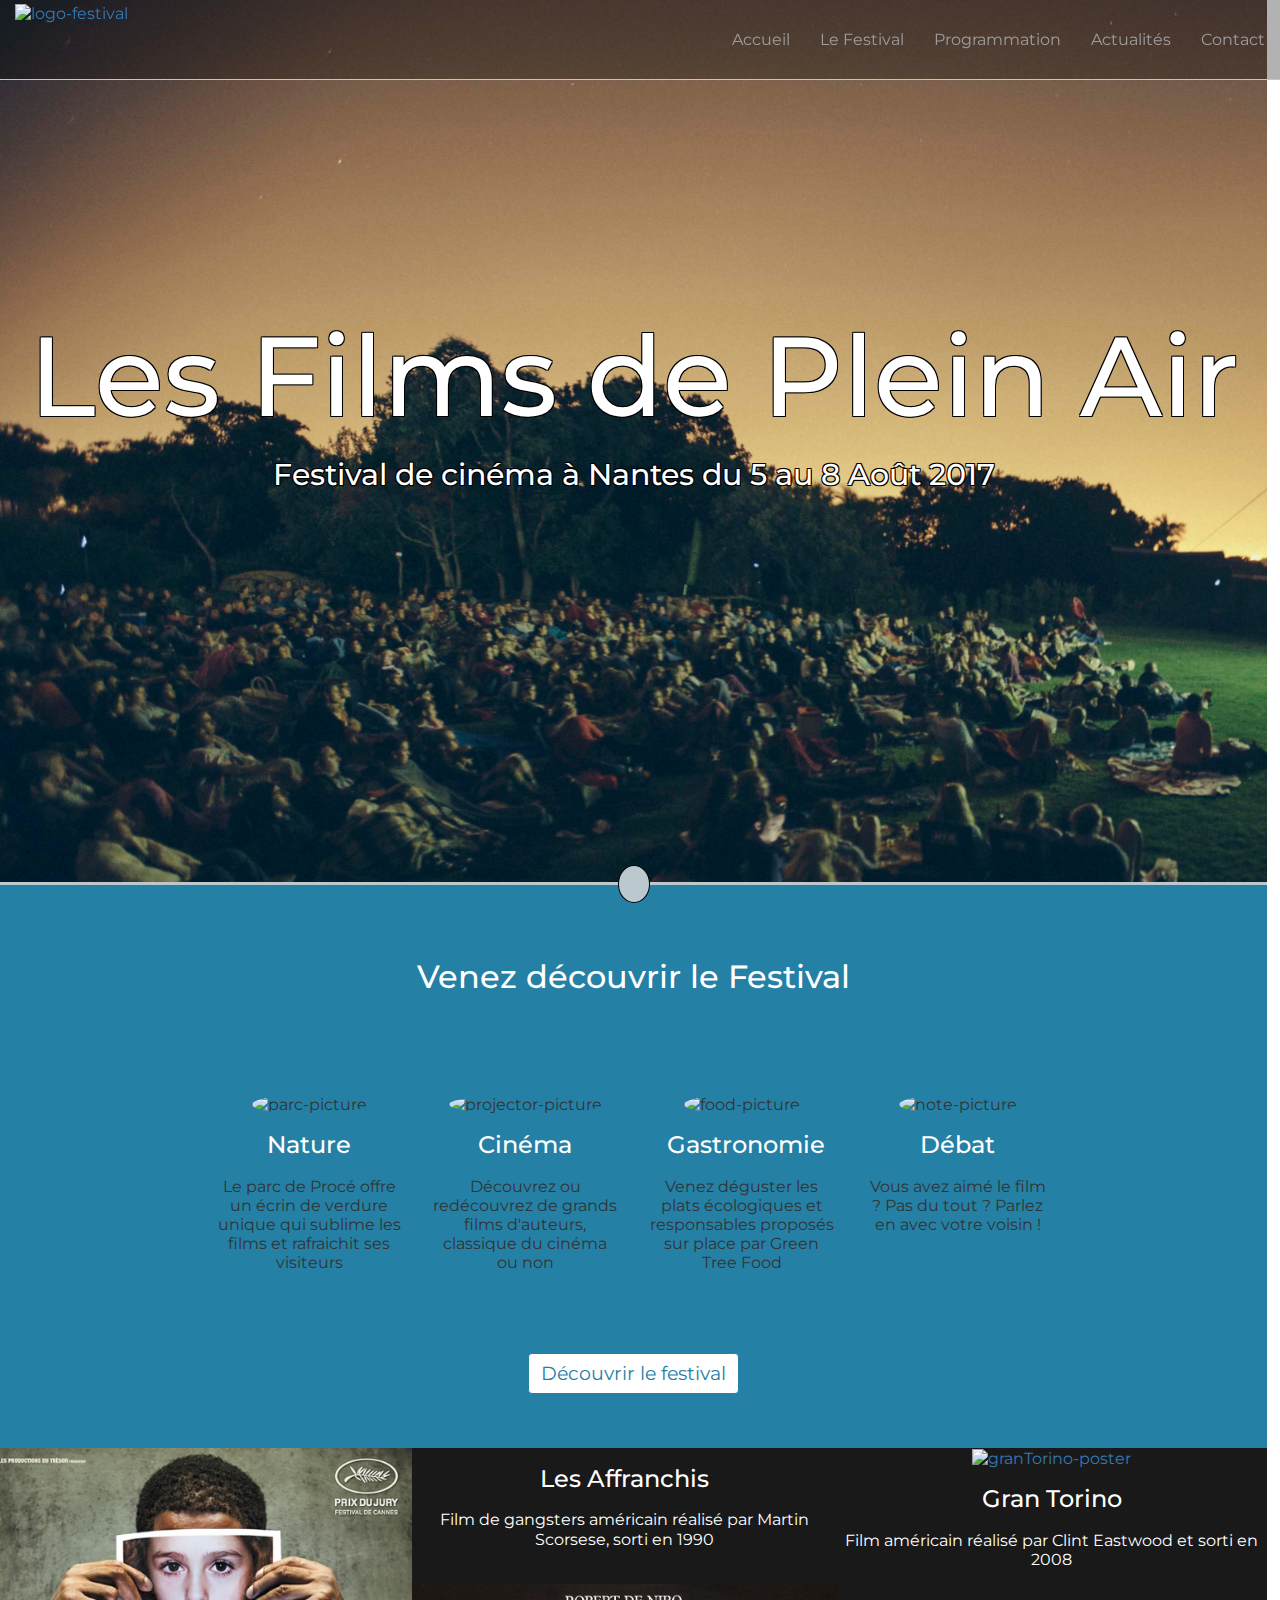
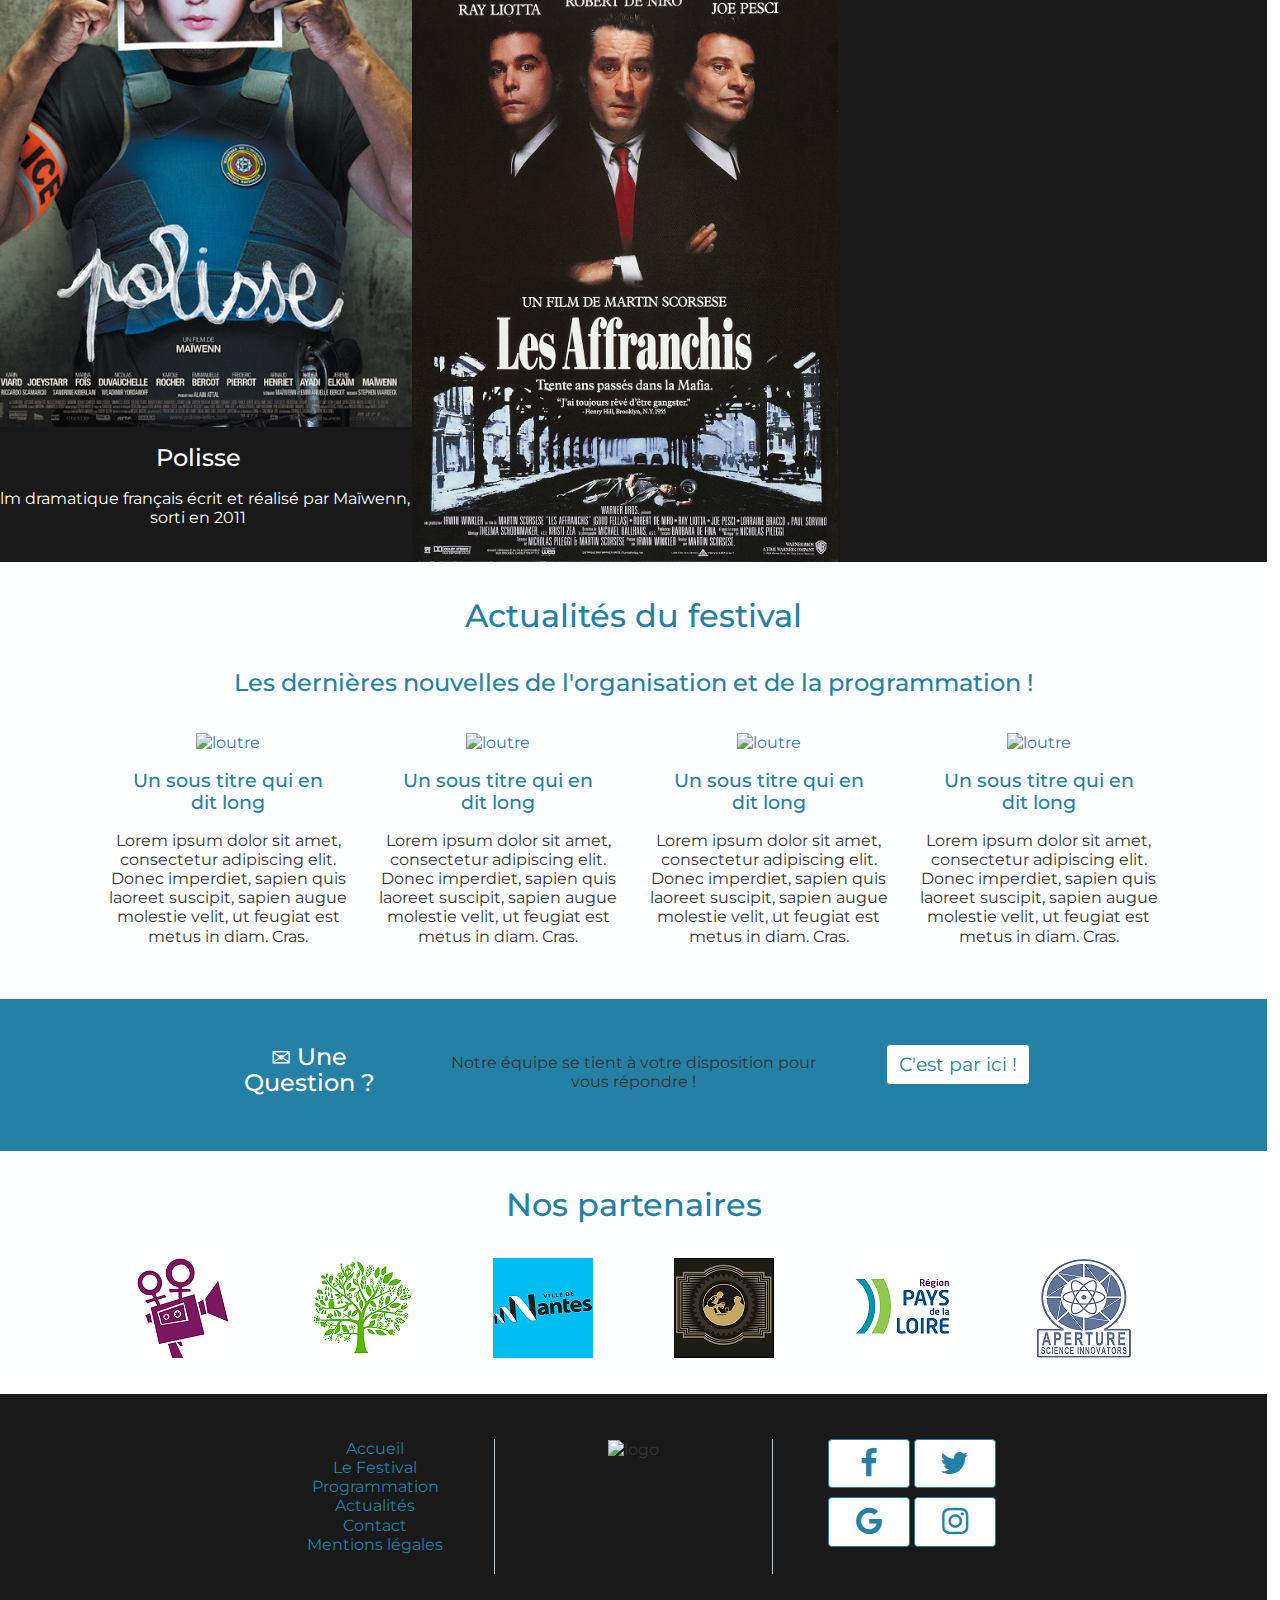
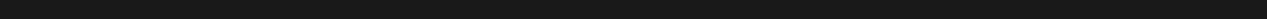
==== commit 42c8b60c: "cleaning code" ====
--- a/index.html
+++ b/index.html
@@ -9,35 +9,30 @@
 		<link rel="stylesheet" type="text/css" href="css/styles.css">
 		<link href="https://fonts.googleapis.com/css?family=Montserrat" rel="stylesheet"> 
 		<link rel="stylesheet" href="https://cdnjs.cloudflare.com/ajax/libs/font-awesome/4.7.0/css/font-awesome.min.css">
-		<script src="http://code.jquery.com/jquery-2.1.1.min.js"></script>
-    	<script src="https://maxcdn.bootstrapcdn.com/bootstrap/3.3.7/js/bootstrap.min.js"
-    	 integrity="sha384-Tc5IQib027qvyjSMfHjOMaLkfuWVxZxUPnCJA7l2mCWNIpG9mGCD8wGNIcPD7Txa"
-    	 crossorigin="anonymous"></script>
-    	<script src="js/custom.js"></script>
 	</head>
 	<body>
 		<div class="container-fluid">
 			<!-- Header section with navbar -->
 			<header class="row">
-				<div class="col-xs-12 text-center header-box index-header-box">
+				<div class="col-xs-12 text-center index-header-box">
 					<nav class="navbar navbar-inverse navbar-fixed-top navbar-center" data-spy="affix" data-offset-top="200">
-					  <div class="navbar-header">
-					  	<a href="#"><img src="pictures/logo.png" alt="logo-festival" class="main-logo pull-left"></a>   
-					    <button type="button" class="navbar-toggle" data-toggle="collapse" data-target=".navbar-collapse">
-					      <span class="icon-bar"></span>
-					      <span class="icon-bar"></span>
-					      <span class="icon-bar"></span>
-					    </button>
-					  </div>
-					  <div class="collapse navbar-collapse pull-right">
-					    <ul class="nav navbar-nav">
-					      <li> <a href="index.html">Accueil</a> </li>
-					      <li> <a href="festival.html">Le Festival</a> </li>
-					      <li> <a href="movies.html">Programmation</a> </li>
-					      <li> <a href="news.html">Actualités</a> </li>
-					      <li> <a href="contact.html">Contact</a> </li>
-					    </ul>
-					  </div>
+					  	<div class="navbar-header">
+						  	<a href="#"><img src="pictures/logo.png" alt="logo-festival" class="main-logo pull-left"></a>   
+						    <button type="button" class="navbar-toggle" data-toggle="collapse" data-target=".navbar-collapse">
+						    	<span class="icon-bar"></span>
+						    	<span class="icon-bar"></span>
+						    	<span class="icon-bar"></span>
+						    </button>
+						</div>
+					  	<div class="collapse navbar-collapse pull-right">
+						    <ul class="nav navbar-nav">
+						    	<li><a href="index.html">Accueil</a></li>
+						    	<li><a href="festival.html">Le Festival</a></li>
+						    	<li><a href="movies.html">Programmation</a></li>
+						    	<li><a href="news.html">Actualités</a></li>
+						    	<li><a href="contact.html">Contact</a></li>
+						    </ul>
+					  	</div>
 					</nav>
 					<div class="title-box">
 						<h1>Les Films de Plein Air</h1>
@@ -98,29 +93,29 @@
 				<!--Carousel appear on xs and sm only-->
 				<div class="visible-sm visible-xs carousel-section col-xs-offset-1 col-xs-10">
 					<div id="myCarousel" class="carousel slide" data-ride="carousel">
-					  <!-- Wrapper for slides -->
-					  <div class="carousel-inner">
-					    <div class="item active">
-					      <a href="#"><img src="pictures/polisse.png" alt="Polisse-poster" class="carousel-picture"></a>
-					    </div>
+					  	<!-- Wrapper for slides -->
+					  	<div class="carousel-inner">
+						    <div class="item active">
+						      <a href="#"><img src="pictures/polisse.png" alt="Polisse-poster" class="carousel-picture"></a>
+						    </div>
 
-					    <div class="item">
-					      <a href="#"><img src="pictures/affranchis.png" alt="affranchis-poster" class="carousel-picture"></a>
-					    </div>
+						    <div class="item">
+						      <a href="#"><img src="pictures/affranchis.png" alt="affranchis-poster" class="carousel-picture"></a>
+						    </div>
 
-					    <div class="item">
-					      <a href="#"><img src="pictures/granTorino.png" alt="granTorino-poster" class="carousel-picture"></a>
-					    </div>
-					  </div>
-					  <!-- Left and right controls -->
-					  <a class="left carousel-control" href="#myCarousel" data-slide="prev">
-					    <span class="glyphicon glyphicon-chevron-left"></span>
-					    <span class="sr-only">Previous</span>
-					  </a>
-					  <a class="right carousel-control" href="#myCarousel" data-slide="next">
-					    <span class="glyphicon glyphicon-chevron-right"></span>
-					    <span class="sr-only">Next</span>
-					  </a>
+						    <div class="item">
+						      <a href="#"><img src="pictures/granTorino.png" alt="granTorino-poster" class="carousel-picture"></a>
+						    </div>
+					  	</div>
+					  	<!-- Left and right controls -->
+					  	<a class="left carousel-control" href="#myCarousel" data-slide="prev">
+					    	<span class="glyphicon glyphicon-chevron-left"></span>
+					    	<span class="sr-only">Previous</span>
+					  	</a>
+					  	<a class="right carousel-control" href="#myCarousel" data-slide="next">
+					    	<span class="glyphicon glyphicon-chevron-right"></span>
+					    	<span class="sr-only">Next</span>
+					  	</a>
 					</div>
 				</div>
 			</section>
@@ -171,7 +166,6 @@
 							<div class="col-xs-12 col-sm-3">
 								<a href="#"><span class="btn btn-primary">C'est par ici !</span></a>
 							</div>
-							
 						</div>
 					</div>
 				</div>
@@ -227,5 +221,10 @@
 				</div>
 			</footer>
 		</div><!--End of Bootsrap page container-->
+		<script src="http://code.jquery.com/jquery-2.1.1.min.js"></script>
+    	<script src="https://maxcdn.bootstrapcdn.com/bootstrap/3.3.7/js/bootstrap.min.js"
+    	 integrity="sha384-Tc5IQib027qvyjSMfHjOMaLkfuWVxZxUPnCJA7l2mCWNIpG9mGCD8wGNIcPD7Txa"
+    	 crossorigin="anonymous"></script>
+    	<script src="js/custom.js"></script>
 	</body>
 </html>--- a/css/styles.css
+++ b/css/styles.css
@@ -6727,6 +6727,11 @@
 /* This is mainly for borders and glyphicons */
 /*Size based on Google advise*/
 /*----- All website is concerned -----*/
+/* next line is for avoiding white gap on left side */
+html,
+body {
+  overflow-x: hidden;
+}
 body {
   font-size: 16px;
   line-height: 1.2;
@@ -6734,11 +6739,6 @@
   background-color: rgba(0, 0, 0, 0.9);
   width: 99vw;
 }
-/* for avoiding white gap on left side */
-html,
-body {
-  overflow-x: hidden;
-}
 a:hover {
   text-decoration: none;
 }
@@ -6777,18 +6777,12 @@
 p {
   padding-bottom: 25px;
 }
-/*Edge*/
-@supports ( -ms-accelerator:true ) {
-  html {
-    overflow: hidden;
-    height: 100%;
-  }
-  body {
-    overflow: auto;
-    height: 100%;
-  }
-}
-/*Ie 10/11*/
+.g-recaptcha {
+  margin: 0 auto;
+  width: 300px;
+  margin-top: 10px;
+}
+/*This a fix for ie 10 & 11 to prevent problems with "backgroud-pictures: fixed"*/
 @media screen and (-ms-high-contrast: active), (-ms-high-contrast: none) {
   html {
     overflow: hidden;
@@ -6800,21 +6794,55 @@
   }
 }
 /* common parts */
-/*----- Header - navbar and first section -----*/
+/*----- HEADER - navbar and first section -----*/
+/* index header only */
+.index-header-box {
+  height: 98vh;
+}
+.index-header-box .title-box {
+  margin-top: 35vh;
+}
+/* others headers */
 .header-box {
+  height: 75vh;
+}
+header {
   padding-right: 0px;
   padding-left: 0px;
   border-bottom: 3px solid #bbc8ce;
-  height: 75vh;
-}
-header {
   background-image: url(../pictures/cinema.jpg);
   background-size: 230vh;
   background-attachment: fixed;
   background-repeat: no-repeat;
-}
-header a {
-  color: #fcfeff;
+  /* Bootstrap collapsing navbar has some cumulatives rules so I made the following */
+  /* end of navbar rules */
+}
+header .navbar-inverse,
+header .navbar,
+header .navbar-header {
+  background-color: rgba(0, 0, 0, 0.3);
+  height: 80px;
+  border-bottom: 1px solid #bbc8ce;
+  border-radius: 0px;
+}
+header .navbar-inverse li :hover,
+header .navbar li :hover,
+header .navbar-header li :hover {
+  border-bottom: 2px solid #2580a6;
+}
+header .navbar-inverse .navbar-toggle,
+header .navbar .navbar-toggle,
+header .navbar-header .navbar-toggle {
+  border-color: #bbc8ce;
+}
+@media only screen and (max-width: 768px) {
+  header .collapse,
+  header .navbar-collapse {
+    background-color: rgba(0, 0, 0, 0.9);
+  }
+}
+header .affix {
+  background-color: black;
 }
 header nav .main-logo {
   position: absolute;
@@ -6851,34 +6879,6 @@
   text-shadow: #000000 1px 1px, #000000 -1px 1px, #000000 -1px -1px, #000000 1px -1px;
   color: white;
 }
-/* Bootstrap collapsing navbar has some cumulatives rules so I made the following */
-.navbar-inverse,
-.navbar,
-.navbar-header {
-  background-color: rgba(0, 0, 0, 0.3);
-  height: 80px;
-  border-bottom: 1px solid #bbc8ce;
-  border-radius: 0px;
-}
-.navbar-inverse li :hover,
-.navbar li :hover,
-.navbar-header li :hover {
-  border-bottom: 2px solid #2580a6;
-}
-.navbar-inverse .navbar-toggle,
-.navbar .navbar-toggle,
-.navbar-header .navbar-toggle {
-  border-color: #bbc8ce;
-}
-@media only screen and (max-width: 768px) {
-  .collapse,
-  .navbar-collapse {
-    background-color: rgba(0, 0, 0, 0.9);
-  }
-}
-.affix {
-  background-color: black;
-}
 /* ----- Footer ----- */
 footer {
   background-color: rgba(0, 0, 0, 0.9);
@@ -6929,13 +6929,6 @@
 /*----- MAIN PAGE ----- */
 .container-fluid {
   padding: 0px;
-}
-/*----- Header specificities -----*/
-.index-header-box {
-  height: 98vh;
-}
-.index-header-box .title-box {
-  margin-top: 35vh;
 }
 /*----- Section 2 - The Festival -----*/
 .festival-section {
@@ -7026,6 +7019,9 @@
   border-top: 4px solid #bbc8ce;
 }
 /*----- CONTACT PAGE ----- */
+.contact-page {
+  /*everything between header and footer for "contact" page*/
+}
 .contact-page header {
   background-image: url(../pictures/team.jpg);
   /*Photo by Sergey Zolkin on Unsplash*/
@@ -7033,7 +7029,7 @@
 .contact-page header .navbar-inverse,
 .contact-page header .navbar,
 .contact-page header .navbar-header {
-  background-color: rgba(0, 0, 0, 0.3);
+  background-color: black;
 }
 .contact-page header .fa {
   font-size: 1.6em;
@@ -7043,35 +7039,45 @@
     font-size: 1.2em;
   }
 }
-.contact {
+.contact-page .contact {
   border: 1px solid #bbc8ce;
 }
-.contact h2 {
+.contact-page .contact h2 {
   margin: 4vh;
 }
-.contact .border-box {
+.contact-page .contact .border-box {
   background-color: white;
 }
-.contact .contact-form {
+.contact-page .contact .contact-form {
   border-left: 1px solid #bbc8ce;
   padding: 25px;
   margin-bottom: 2vh;
 }
-.contact .contact-form input,
-.contact .contact-form select,
-.contact .contact-form textarea {
+@media only screen and (max-width: 990px) {
+  .contact-page .contact .contact-form {
+    border: none;
+  }
+}
+.contact-page .contact .contact-form input,
+.contact-page .contact .contact-form select,
+.contact-page .contact .contact-form textarea {
   margin-bottom: 20px;
   width: 100%;
 }
-.contact .contact-form .btn {
-  width: 30%;
-}
-.contact .mailbox-box {
+.contact-page .contact .contact-form .btn {
+  width: 20vw;
+}
+@media only screen and (max-width: 450px) {
+  .contact-page .contact .contact-form .btn {
+    width: 40vw;
+  }
+}
+.contact-page .contact .mailbox-box {
   margin-top: 10vh;
 }
-.contact .g-recaptcha {
-  margin: 0 auto;
-  width: 300px;
+.contact-page .map-box iframe {
+  width: 70%;
+  /*only in .map-box because a captcha is an iframe too*/
 }
 /*----- Festival Page ----- */
 .festival-page header {
@@ -7101,17 +7107,11 @@
   padding: 2vh;
 }
 /*----- Programme PAGE ----- */
-.prog-page .g-recaptcha {
-  margin: 0 auto;
-  width: 300px;
-  margin-top: 10px;
+.prog-page {
+  /*everything between header and footer for "movies" page*/
 }
 .prog-page header {
   background-image: url(../pictures/projector-background.jpeg);
-}
-.prog-page .prog-bloc {
-  /* this will probably be deleted */
-  /*until here*/
 }
 .prog-page .prog-bloc h3 {
   padding-top: 5vh;
@@ -7154,21 +7154,6 @@
   background-color: white;
   text-decoration: none;
 }
-.prog-page .prog-bloc .dropdown-menu {
-  width: 70vw;
-  padding: 15px;
-  line-height: 1.5;
-}
-@media screen and (min-width: 550px) {
-  .prog-page .prog-bloc .dropdown-menu {
-    width: 65vw;
-  }
-}
-@media screen and (min-width: 850px) {
-  .prog-page .prog-bloc .dropdown-menu {
-    width: 40vw;
-  }
-}
 .prog-page .prog-bloc .btn {
   margin-top: 0px;
 }
@@ -7214,7 +7199,7 @@
 .prog-page .prog-bloc .modal strong {
   text-decoration: underline;
 }
-/*test oh the new menu for movies*/
+/* this is the tabs menu for the 4 different days */
 .tabs-menu section {
   display: none;
   padding: 20px 0 0;
@@ -7296,7 +7281,11 @@
 .news-page aside .last-news img {
   margin-bottom: 10px;
 }
-/*-----Article page-----*/
+/*-----ARTICLE PAGE-----*/
+.article-page {
+  /*everything between header and footer for "article" page*/
+  /*this is for the progress bar when scrolling in an article*/
+}
 .article-page header {
   background-image: url(../pictures/main-loutre.jpg);
 }
@@ -7326,7 +7315,7 @@
   height: 8px;
   background: #bbc8ce;
 }
-.article-page .progress {
+.article-page .progress-bar {
   height: 8px;
   background: #2580a6;
   width: 0;
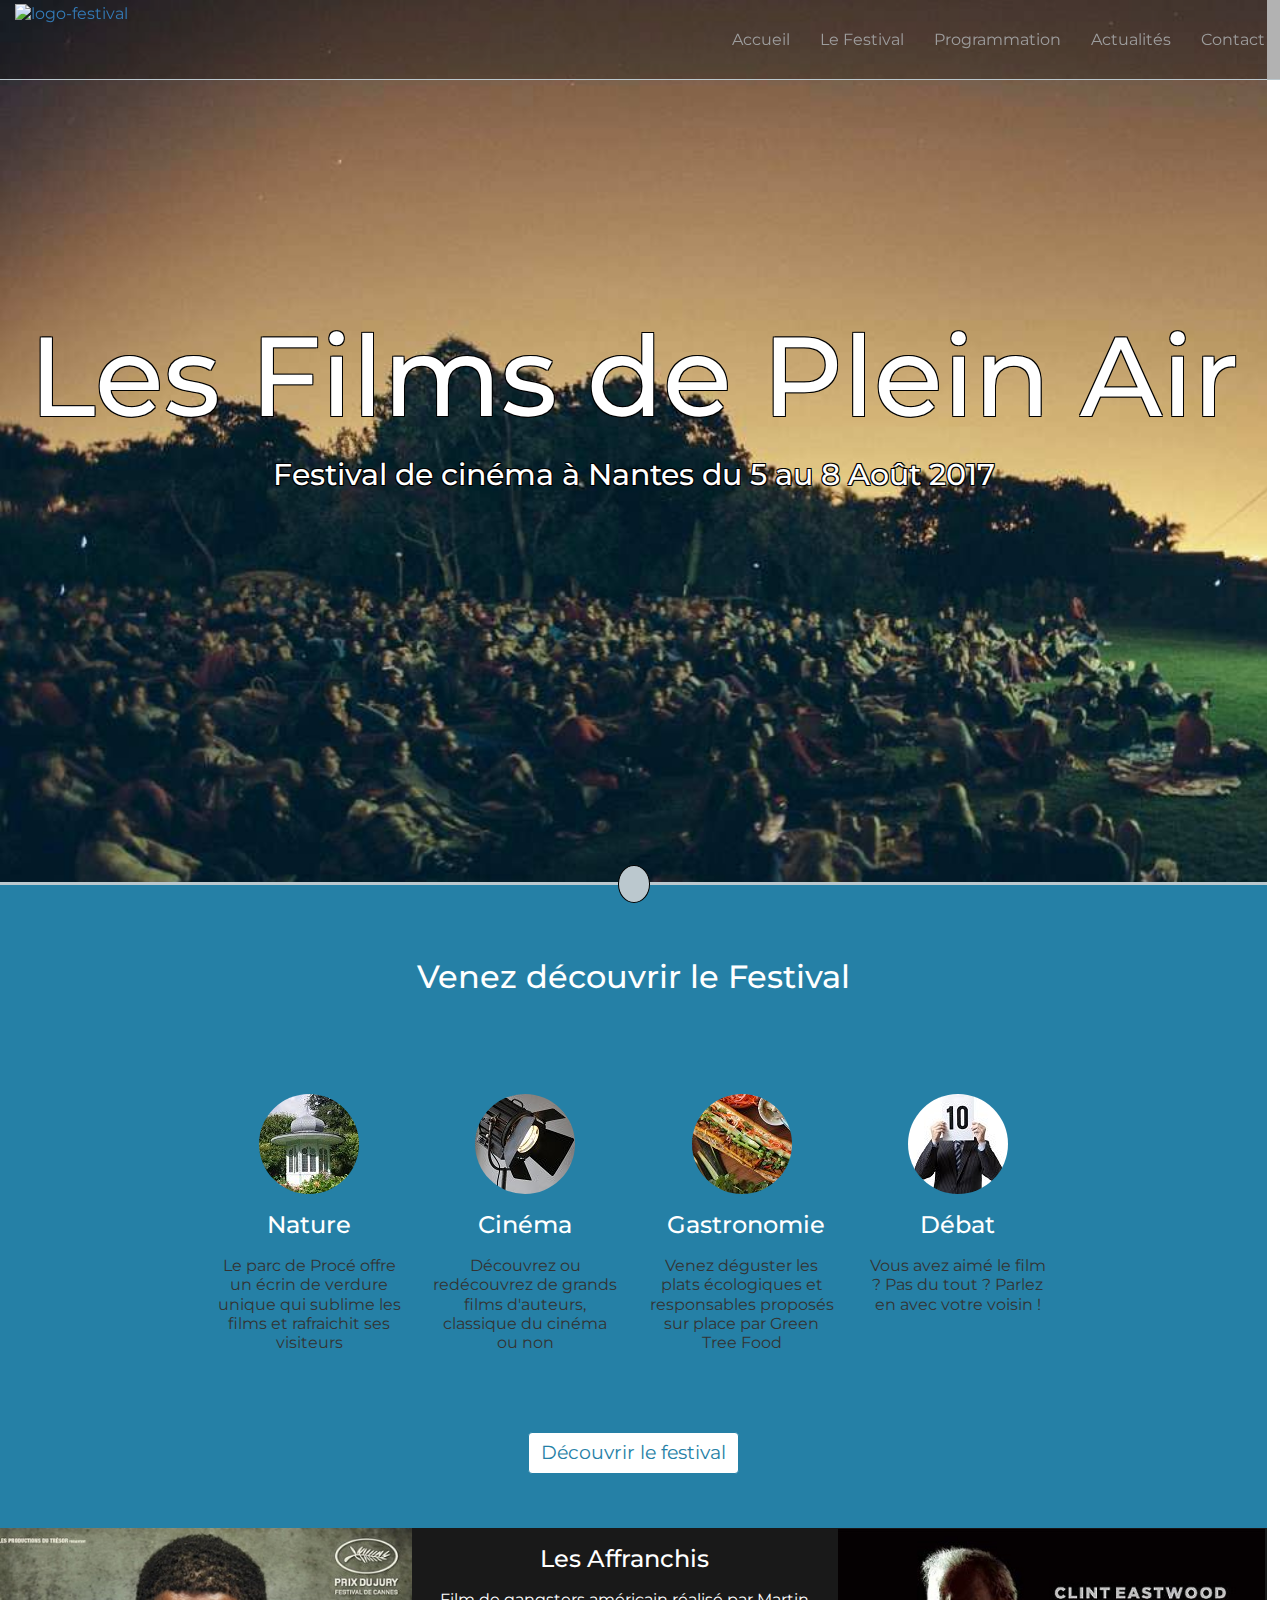
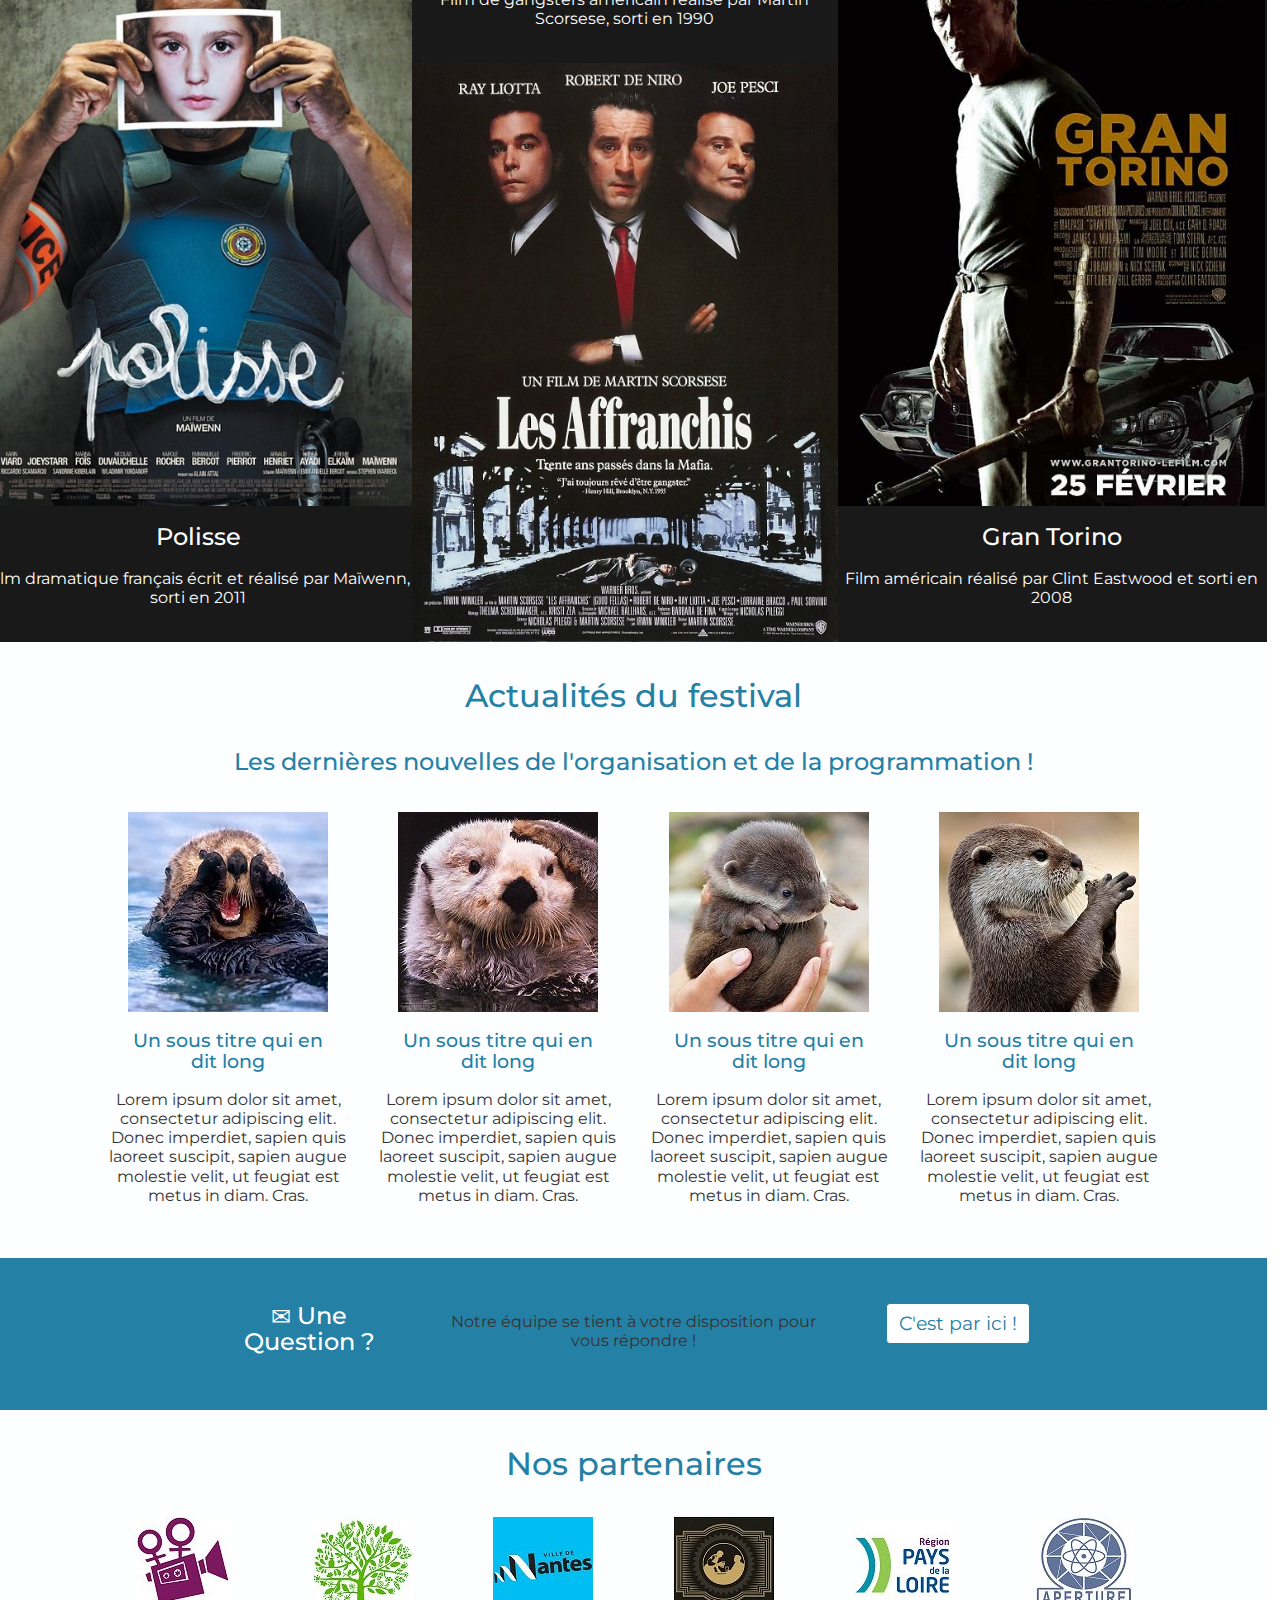
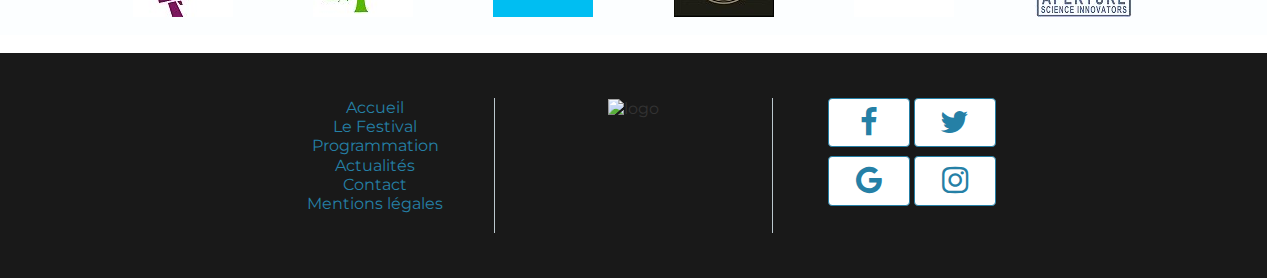
==== commit 25c8908e: "reducing pictures weight" ====
--- a/index.html
+++ b/index.html
@@ -47,22 +47,22 @@
 					<h3>Venez découvrir le Festival</h3>
 					<div class="row columns">
 						<div class="col-md-offset-2 col-md-2 col-xs-12 column">
-							<img src="pictures/parc.png" alt="parc-picture" class="img-circle">
+							<img src="pictures/parc.jpg" alt="parc-picture" class="img-circle">
 							<h4>Nature</h4>
 							<p>Le parc de Procé offre un écrin de verdure unique qui sublime les films et rafraichit ses visiteurs</p>
 						</div>
 						<div class="col-md-2 col-xs-12 column">
-							<img src="pictures/projector.png" alt="projector-picture" class="img-circle">
+							<img src="pictures/projector.jpg" alt="projector-picture" class="img-circle">
 							<h4>Cinéma</h4>
 							<p>Découvrez ou redécouvrez de grands films d'auteurs, classique du cinéma ou non</p>
 						</div>
 						<div class="col-md-2 col-xs-12 column">
-							<img src="pictures/food.png" alt="food-picture" class="img-circle">
+							<img src="pictures/food.jpg" alt="food-picture" class="img-circle">
 							<h4>Gastronomie</h4>
 							<p>Venez déguster les plats écologiques et responsables proposés sur place par Green Tree Food</p>
 						</div>
 						<div class="col-md-2 col-xs-12 column">
-							<img src="pictures/note.png" alt="note-picture" class="img-circle">
+							<img src="pictures/note.jpg" alt="note-picture" class="img-circle">
 							<h4>Débat</h4>
 							<p>Vous avez aimé le film ? Pas du tout ? Parlez en avec votre voisin !</p>
 						</div>
@@ -75,17 +75,17 @@
 				<!-- Three pictures grid appears on md and larger only-->
 				<div class="col-md-12 four-views-section text-center hidden-sm hidden-xs">
 					<div>
-						<a href="#"><img src="pictures/polisse.png" class="picture-poster" alt="Polisse-poster"></a>
+						<a href="#"><img src="pictures/polisse.jpg" class="picture-poster" alt="Polisse-poster"></a>
 						<h4>Polisse</h4>
 						<p class="poster-description">Film dramatique français écrit et réalisé par Maïwenn, sorti en 2011</p>
 					</div>
 					<div>
 						<h4>Les Affranchis</h4>
 						<p class="poster-description"> Film de gangsters américain réalisé par Martin Scorsese, sorti en 1990</p>
-						<a href="#"><img src="pictures/affranchis.png" class="picture-poster" alt="affranchis-poster"></a>
+						<a href="#"><img src="pictures/affranchis.jpg" class="picture-poster" alt="affranchis-poster"></a>
 					</div>
 					<div>
-						<a href="#"><img src="pictures/granTorino.png" class="picture-poster" alt="granTorino-poster"></a>
+						<a href="#"><img src="pictures/granTorino.jpg" class="picture-poster" alt="granTorino-poster"></a>
 						<h4>Gran Torino</h4>
 						<p class="poster-description">Film américain réalisé par Clint Eastwood et sorti en 2008</p>
 					</div>
@@ -96,15 +96,15 @@
 					  	<!-- Wrapper for slides -->
 					  	<div class="carousel-inner">
 						    <div class="item active">
-						      <a href="#"><img src="pictures/polisse.png" alt="Polisse-poster" class="carousel-picture"></a>
+						      <a href="#"><img src="pictures/polisse.jpg" alt="Polisse-poster" class="carousel-picture"></a>
 						    </div>
 
 						    <div class="item">
-						      <a href="#"><img src="pictures/affranchis.png" alt="affranchis-poster" class="carousel-picture"></a>
+						      <a href="#"><img src="pictures/affranchis.jpg" alt="affranchis-poster" class="carousel-picture"></a>
 						    </div>
 
 						    <div class="item">
-						      <a href="#"><img src="pictures/granTorino.png" alt="granTorino-poster" class="carousel-picture"></a>
+						      <a href="#"><img src="pictures/granTorino.jpg" alt="granTorino-poster" class="carousel-picture"></a>
 						    </div>
 					  	</div>
 					  	<!-- Left and right controls -->
@@ -126,25 +126,25 @@
 					<h4>Les dernières nouvelles de l'organisation et de la programmation !</h4>
 					<div class="row">
 						<div class="col-xs-12 col-sm-6 col-md-3 text-center">
-							<a href="#"><img src="pictures/remplissage.png" alt="loutre"></a>
-							<a href="#"><h5>Un sous titre qui en dit long</h5></a>
-							<p>Lorem ipsum dolor sit amet, consectetur adipiscing elit. Donec imperdiet,
-							sapien quis laoreet suscipit, sapien augue molestie velit, ut feugiat est metus in diam. Cras.</p>
-						</div>
-						<div class="col-xs-12 col-sm-6 col-md-3 text-center">
-							<a href="#"><img src="pictures/remplissage2.png" alt="loutre"></a>
-							<a href="#"><h5>Un sous titre qui en dit long</h5></a>
-							<p>Lorem ipsum dolor sit amet, consectetur adipiscing elit. Donec imperdiet,
-							sapien quis laoreet suscipit, sapien augue molestie velit, ut feugiat est metus in diam. Cras.</p>
-						</div>
-						<div class="col-xs-12 col-sm-6 col-md-3 text-center">
-							<a href="#"><img src="pictures/remplissage3.png" alt="loutre"></a>
-							<a href="#"><h5>Un sous titre qui en dit long</h5></a>
-							<p>Lorem ipsum dolor sit amet, consectetur adipiscing elit. Donec imperdiet,
-							sapien quis laoreet suscipit, sapien augue molestie velit, ut feugiat est metus in diam. Cras.</p>
-						</div>
-						<div class="col-xs-12 col-sm-6 col-md-3 text-center">
-							<a href="#"><img src="pictures/remplissage4.png" alt="loutre"></a>
+							<a href="#"><img src="pictures/remplissage.jpg" alt="loutre"></a>
+							<a href="#"><h5>Un sous titre qui en dit long</h5></a>
+							<p>Lorem ipsum dolor sit amet, consectetur adipiscing elit. Donec imperdiet,
+							sapien quis laoreet suscipit, sapien augue molestie velit, ut feugiat est metus in diam. Cras.</p>
+						</div>
+						<div class="col-xs-12 col-sm-6 col-md-3 text-center">
+							<a href="#"><img src="pictures/remplissage2.jpg" alt="loutre"></a>
+							<a href="#"><h5>Un sous titre qui en dit long</h5></a>
+							<p>Lorem ipsum dolor sit amet, consectetur adipiscing elit. Donec imperdiet,
+							sapien quis laoreet suscipit, sapien augue molestie velit, ut feugiat est metus in diam. Cras.</p>
+						</div>
+						<div class="col-xs-12 col-sm-6 col-md-3 text-center">
+							<a href="#"><img src="pictures/remplissage3.jpg" alt="loutre"></a>
+							<a href="#"><h5>Un sous titre qui en dit long</h5></a>
+							<p>Lorem ipsum dolor sit amet, consectetur adipiscing elit. Donec imperdiet,
+							sapien quis laoreet suscipit, sapien augue molestie velit, ut feugiat est metus in diam. Cras.</p>
+						</div>
+						<div class="col-xs-12 col-sm-6 col-md-3 text-center">
+							<a href="#"><img src="pictures/remplissage4.jpg" alt="loutre"></a>
 							<a href="#"><h5>Un sous titre qui en dit long</h5></a>
 							<p>Lorem ipsum dolor sit amet, consectetur adipiscing elit. Donec imperdiet,
 							sapien quis laoreet suscipit, sapien augue molestie velit, ut feugiat est metus in diam. Cras.</p>
@@ -176,22 +176,22 @@
 					<h3>Nos partenaires</h3>
 					<div class="row">
 						<div class="col-xs-6 col-md-2">
-							<a href="https://www.google.com/teapot"><img src="pictures/partner1.png" alt="cinema-logo"></a>
-						</div>
-						<div class="col-xs-6 col-md-2">
-							<a href="https://www.google.com/teapot"><img src="pictures/partner2.png" alt="tree-logo"></a>
-						</div>
-						<div class="col-xs-6 col-md-2">
-							<a href="http://www.nantes.fr/home.html"><img src="pictures/partner3.png" alt="logo-nantes"></a>
-						</div>
-						<div class="col-xs-6 col-md-2">
-							<a href="http://www.brasserie-du-bouffay.com/"><img src="pictures/partner4.png" alt="logo-bouffay"></a>
-						</div>
-						<div class="col-xs-6 col-md-2">
-							<a href="http://www.paysdelaloire.fr/"><img src="pictures/partner5.png" alt="logo-region"></a>
-						</div>
-						<div class="col-xs-6 col-md-2">
-							<a href="http://www.aperturescience.com/"><img src="pictures/partner6.png" alt="logo-aperture"></a>
+							<a href="https://www.google.com/teapot"><img src="pictures/partner1.jpg" alt="cinema-logo"></a>
+						</div>
+						<div class="col-xs-6 col-md-2">
+							<a href="https://www.google.com/teapot"><img src="pictures/partner2.jpg" alt="tree-logo"></a>
+						</div>
+						<div class="col-xs-6 col-md-2">
+							<a href="http://www.nantes.fr/home.html"><img src="pictures/partner3.jpg" alt="logo-nantes"></a>
+						</div>
+						<div class="col-xs-6 col-md-2">
+							<a href="http://www.brasserie-du-bouffay.com/"><img src="pictures/partner4.jpg" alt="logo-bouffay"></a>
+						</div>
+						<div class="col-xs-6 col-md-2">
+							<a href="http://www.paysdelaloire.fr/"><img src="pictures/partner5.jpg" alt="logo-region"></a>
+						</div>
+						<div class="col-xs-6 col-md-2">
+							<a href="http://www.aperturescience.com/"><img src="pictures/partner6.jpg" alt="logo-aperture"></a>
 						</div>
 					</div>
 				</div>
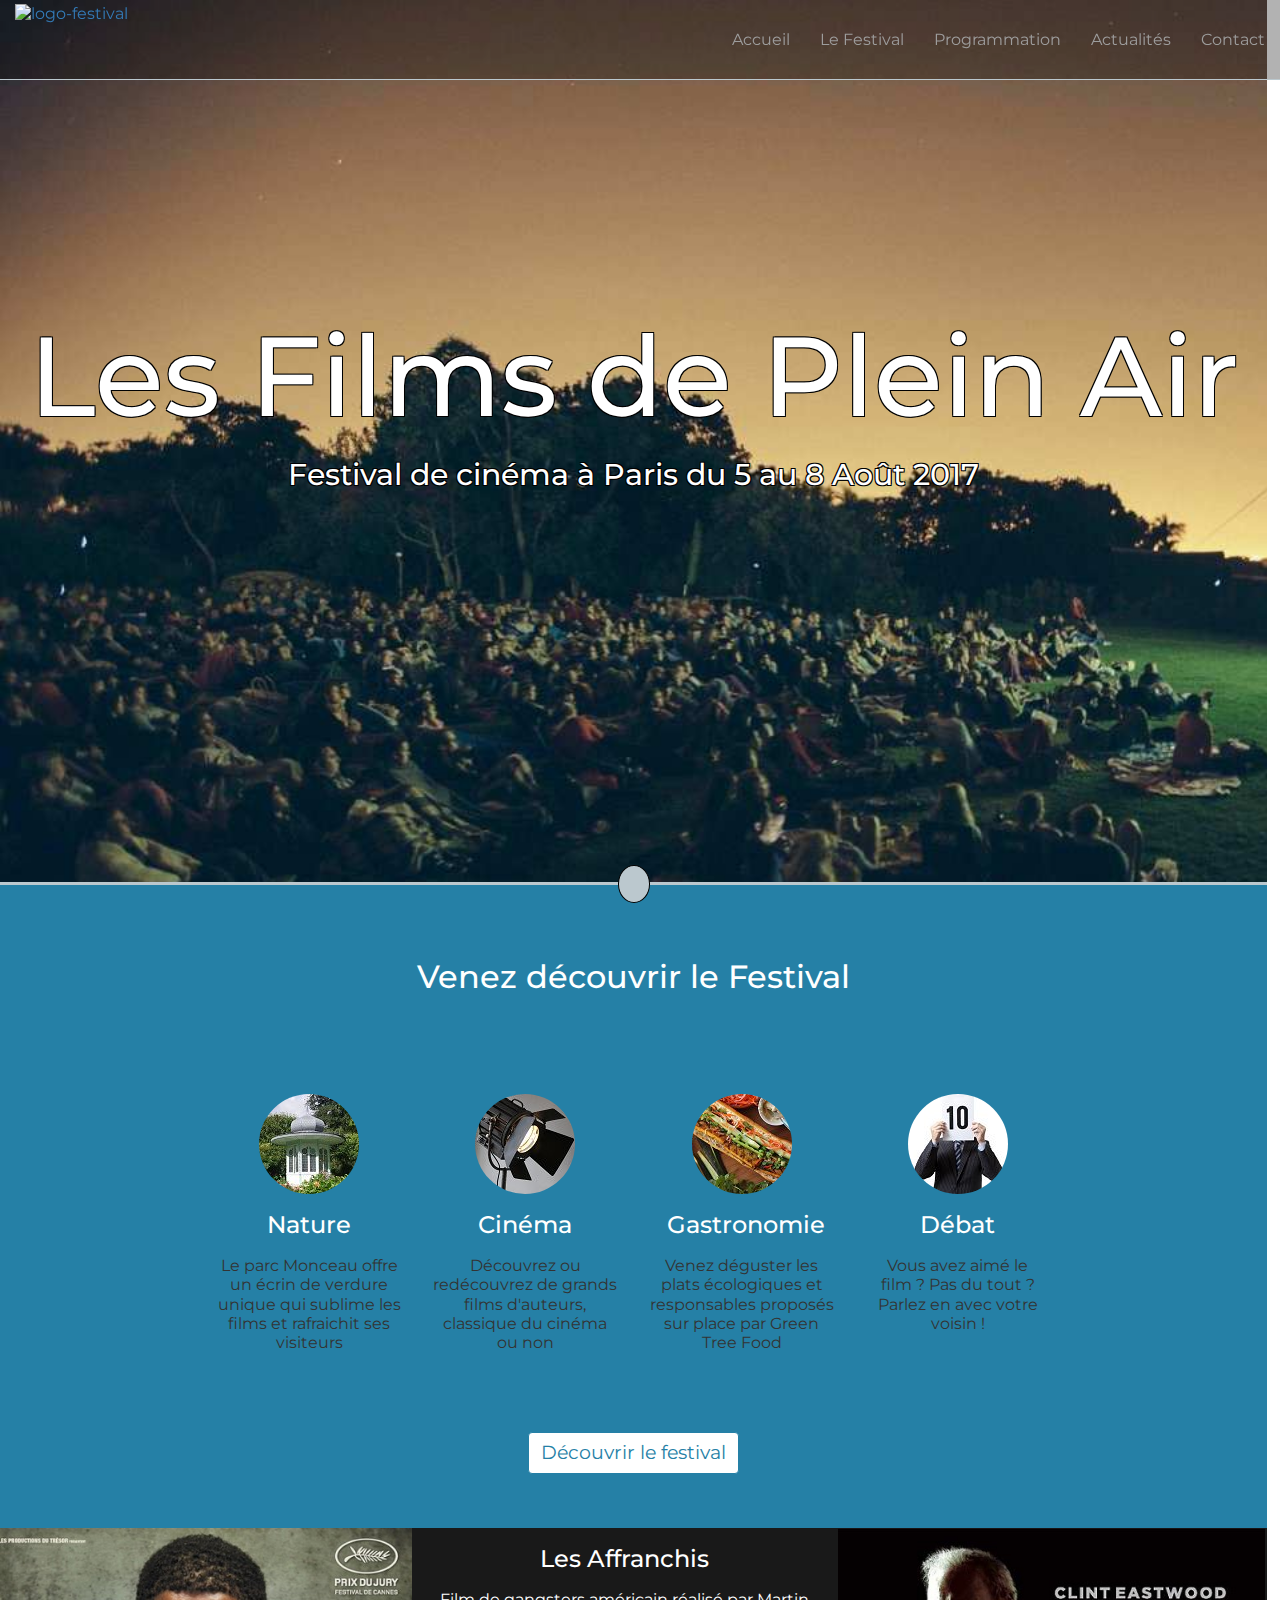
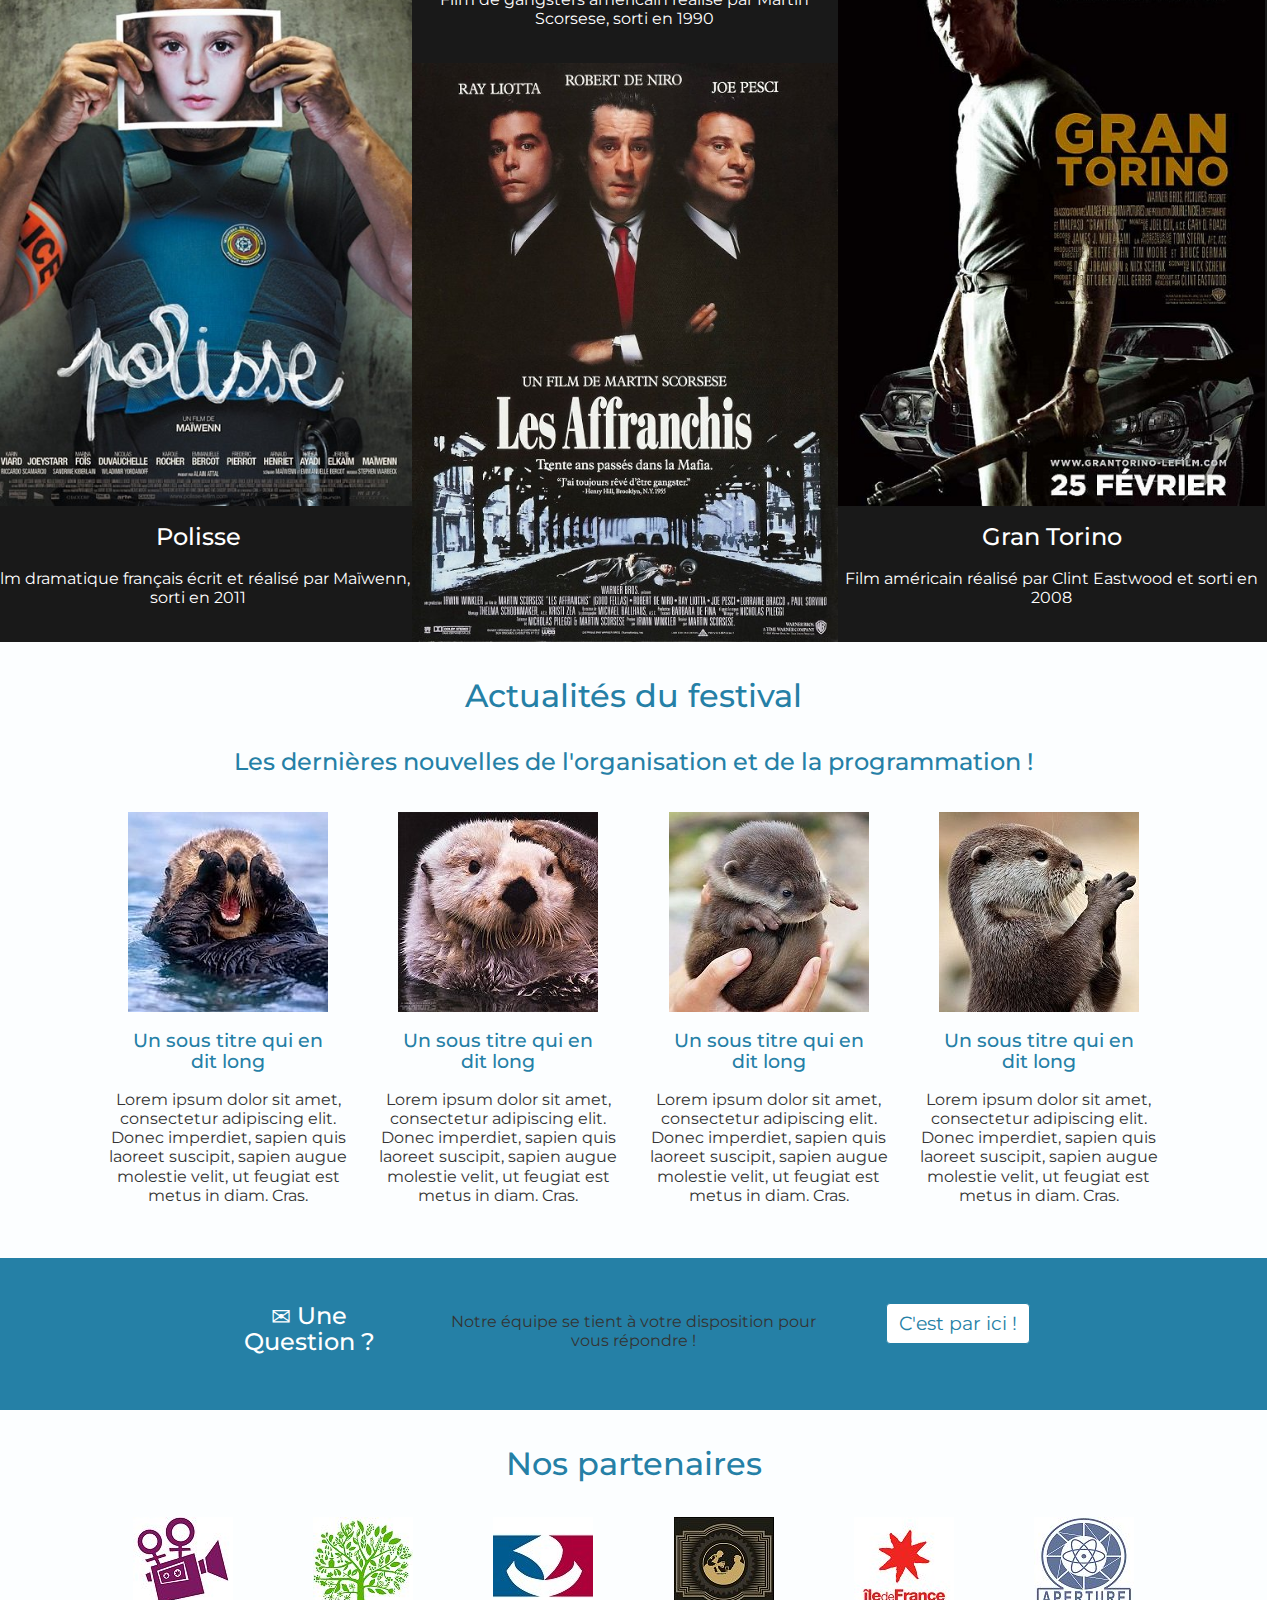
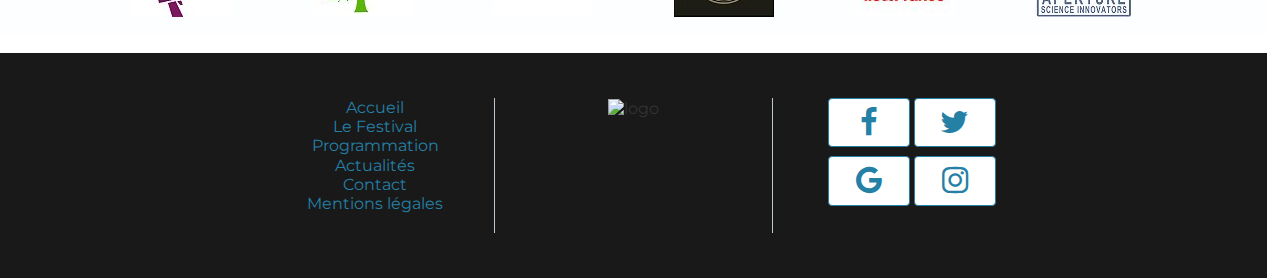
==== commit 21dece43: "Now in Paris" ====
--- a/index.html
+++ b/index.html
@@ -3,7 +3,7 @@
 	<head>
 		<meta charset="utf-8">
 		<title>Les Films de Plein Air</title>
-		<meta name="description" content="Venez mélanger plein air et cinéma au festival de films en plein air de Nantes !">
+		<meta name="description" content="Venez mélanger plein air et cinéma au festival de films en plein air de Paris !">
 		<link rel="shortcut icon" type="image/x-icon" href="pictures/logo.png" />
       	<link rel="apple-touch-icon" href="pictures/logo.png"/>
 		<link rel="stylesheet" type="text/css" href="css/styles.css">
@@ -17,7 +17,7 @@
 				<div class="col-xs-12 text-center index-header-box">
 					<nav class="navbar navbar-inverse navbar-fixed-top navbar-center" data-spy="affix" data-offset-top="200">
 					  	<div class="navbar-header">
-						  	<a href="#"><img src="pictures/logo.png" alt="logo-festival" class="main-logo pull-left"></a>   
+						  	<a href="index.html"><img src="pictures/logo.png" alt="logo-festival" class="main-logo pull-left"></a>   
 						    <button type="button" class="navbar-toggle" data-toggle="collapse" data-target=".navbar-collapse">
 						    	<span class="icon-bar"></span>
 						    	<span class="icon-bar"></span>
@@ -36,7 +36,7 @@
 					</nav>
 					<div class="title-box">
 						<h1>Les Films de Plein Air</h1>
-						<h2>Festival de cinéma à Nantes du 5 au 8 Août 2017</h2>
+						<h2>Festival de cinéma à Paris du 5 au 8 Août 2017</h2>
 					</div>
 				</div>
 			</header>
@@ -49,7 +49,7 @@
 						<div class="col-md-offset-2 col-md-2 col-xs-12 column">
 							<img src="pictures/parc.jpg" alt="parc-picture" class="img-circle">
 							<h4>Nature</h4>
-							<p>Le parc de Procé offre un écrin de verdure unique qui sublime les films et rafraichit ses visiteurs</p>
+							<p>Le parc Monceau offre un écrin de verdure unique qui sublime les films et rafraichit ses visiteurs</p>
 						</div>
 						<div class="col-md-2 col-xs-12 column">
 							<img src="pictures/projector.jpg" alt="projector-picture" class="img-circle">
@@ -64,10 +64,10 @@
 						<div class="col-md-2 col-xs-12 column">
 							<img src="pictures/note.jpg" alt="note-picture" class="img-circle">
 							<h4>Débat</h4>
-							<p>Vous avez aimé le film ? Pas du tout ? Parlez en avec votre voisin !</p>
-						</div>
-					</div>
-					<a href="#"><span class="btn btn-primary">Découvrir le festival</span></a>
+							<p>Vous avez aimé le film&nbsp;? Pas du tout&nbsp;? Parlez en avec votre voisin&nbsp;!</p>
+						</div>
+					</div>
+					<a href="festival.html"><span class="btn btn-primary">Découvrir le festival</span></a>
 				</div>
 			</section>
 			<!--Second section - About the movies-->
@@ -75,17 +75,17 @@
 				<!-- Three pictures grid appears on md and larger only-->
 				<div class="col-md-12 four-views-section text-center hidden-sm hidden-xs">
 					<div>
-						<a href="#"><img src="pictures/polisse.jpg" class="picture-poster" alt="Polisse-poster"></a>
+						<a href="movies.html"><img src="pictures/polisse.jpg" class="picture-poster" alt="Polisse-poster"></a>
 						<h4>Polisse</h4>
 						<p class="poster-description">Film dramatique français écrit et réalisé par Maïwenn, sorti en 2011</p>
 					</div>
 					<div>
 						<h4>Les Affranchis</h4>
 						<p class="poster-description"> Film de gangsters américain réalisé par Martin Scorsese, sorti en 1990</p>
-						<a href="#"><img src="pictures/affranchis.jpg" class="picture-poster" alt="affranchis-poster"></a>
+						<a href="movies.html#day2"><img src="pictures/affranchis.jpg" class="picture-poster" alt="affranchis-poster"></a>
 					</div>
 					<div>
-						<a href="#"><img src="pictures/granTorino.jpg" class="picture-poster" alt="granTorino-poster"></a>
+						<a href="movies.html#day4"><img src="pictures/granTorino.jpg" class="picture-poster" alt="granTorino-poster"></a>
 						<h4>Gran Torino</h4>
 						<p class="poster-description">Film américain réalisé par Clint Eastwood et sorti en 2008</p>
 					</div>
@@ -96,15 +96,15 @@
 					  	<!-- Wrapper for slides -->
 					  	<div class="carousel-inner">
 						    <div class="item active">
-						      <a href="#"><img src="pictures/polisse.jpg" alt="Polisse-poster" class="carousel-picture"></a>
+						      <a href="movies.html"><img src="pictures/polisse.jpg" alt="Polisse-poster" class="carousel-picture"></a>
 						    </div>
 
 						    <div class="item">
-						      <a href="#"><img src="pictures/affranchis.jpg" alt="affranchis-poster" class="carousel-picture"></a>
+						      <a href="movies.html#day2"><img src="pictures/affranchis.jpg" alt="affranchis-poster" class="carousel-picture"></a>
 						    </div>
 
 						    <div class="item">
-						      <a href="#"><img src="pictures/granTorino.jpg" alt="granTorino-poster" class="carousel-picture"></a>
+						      <a href="movies.html#day3"><img src="pictures/granTorino.jpg" alt="granTorino-poster" class="carousel-picture"></a>
 						    </div>
 					  	</div>
 					  	<!-- Left and right controls -->
@@ -123,29 +123,29 @@
 			<section class="row blog-section">
 				<div class="col-xs-offset-1 col-xs-10 text-center">
 					<h3>Actualités du festival</h3>
-					<h4>Les dernières nouvelles de l'organisation et de la programmation !</h4>
+					<h4>Les dernières nouvelles de l'organisation et de la programmation&nbsp;!</h4>
 					<div class="row">
 						<div class="col-xs-12 col-sm-6 col-md-3 text-center">
-							<a href="#"><img src="pictures/remplissage.jpg" alt="loutre"></a>
-							<a href="#"><h5>Un sous titre qui en dit long</h5></a>
-							<p>Lorem ipsum dolor sit amet, consectetur adipiscing elit. Donec imperdiet,
-							sapien quis laoreet suscipit, sapien augue molestie velit, ut feugiat est metus in diam. Cras.</p>
-						</div>
-						<div class="col-xs-12 col-sm-6 col-md-3 text-center">
-							<a href="#"><img src="pictures/remplissage2.jpg" alt="loutre"></a>
-							<a href="#"><h5>Un sous titre qui en dit long</h5></a>
-							<p>Lorem ipsum dolor sit amet, consectetur adipiscing elit. Donec imperdiet,
-							sapien quis laoreet suscipit, sapien augue molestie velit, ut feugiat est metus in diam. Cras.</p>
-						</div>
-						<div class="col-xs-12 col-sm-6 col-md-3 text-center">
-							<a href="#"><img src="pictures/remplissage3.jpg" alt="loutre"></a>
-							<a href="#"><h5>Un sous titre qui en dit long</h5></a>
-							<p>Lorem ipsum dolor sit amet, consectetur adipiscing elit. Donec imperdiet,
-							sapien quis laoreet suscipit, sapien augue molestie velit, ut feugiat est metus in diam. Cras.</p>
-						</div>
-						<div class="col-xs-12 col-sm-6 col-md-3 text-center">
-							<a href="#"><img src="pictures/remplissage4.jpg" alt="loutre"></a>
-							<a href="#"><h5>Un sous titre qui en dit long</h5></a>
+							<a href="article-type.html"><img src="pictures/remplissage.jpg" alt="loutre"></a>
+							<a href="article-type.html"><h5>Un sous titre qui en dit long</h5></a>
+							<p>Lorem ipsum dolor sit amet, consectetur adipiscing elit. Donec imperdiet,
+							sapien quis laoreet suscipit, sapien augue molestie velit, ut feugiat est metus in diam. Cras.</p>
+						</div>
+						<div class="col-xs-12 col-sm-6 col-md-3 text-center">
+							<a href="article-type.html"><img src="pictures/remplissage2.jpg" alt="loutre"></a>
+							<a href="article-type.html"><h5>Un sous titre qui en dit long</h5></a>
+							<p>Lorem ipsum dolor sit amet, consectetur adipiscing elit. Donec imperdiet,
+							sapien quis laoreet suscipit, sapien augue molestie velit, ut feugiat est metus in diam. Cras.</p>
+						</div>
+						<div class="col-xs-12 col-sm-6 col-md-3 text-center">
+							<a href="article-type.html"><img src="pictures/remplissage3.jpg" alt="loutre"></a>
+							<a href="article-type.html"><h5>Un sous titre qui en dit long</h5></a>
+							<p>Lorem ipsum dolor sit amet, consectetur adipiscing elit. Donec imperdiet,
+							sapien quis laoreet suscipit, sapien augue molestie velit, ut feugiat est metus in diam. Cras.</p>
+						</div>
+						<div class="col-xs-12 col-sm-6 col-md-3 text-center">
+							<a href="article-type.html"><img src="pictures/remplissage4.jpg" alt="loutre"></a>
+							<a href="article-type.html"><h5>Un sous titre qui en dit long</h5></a>
 							<p>Lorem ipsum dolor sit amet, consectetur adipiscing elit. Donec imperdiet,
 							sapien quis laoreet suscipit, sapien augue molestie velit, ut feugiat est metus in diam. Cras.</p>
 						</div>
@@ -158,13 +158,13 @@
 					<div class="col-xs-offset-2 col-xs-8">
 						<div class="row">
 							<div class="col-xs-12 col-sm-3">
-								<h3><span class="glyphicon glyphicon-envelope"> </span> Une Question ?</h3>
+								<h3><span class="glyphicon glyphicon-envelope"> </span> Une Question&nbsp;?</h3>
 							</div>
 							<div class="col-xs-12 col-sm-6">
-								<p>Notre équipe se tient à votre disposition pour vous répondre !</p>
+								<p>Notre équipe se tient à votre disposition pour vous répondre&nbsp;!</p>
 							</div>
 							<div class="col-xs-12 col-sm-3">
-								<a href="#"><span class="btn btn-primary">C'est par ici !</span></a>
+								<a href="contact.html"><span class="btn btn-primary">C'est par ici&nbsp;!</span></a>
 							</div>
 						</div>
 					</div>
@@ -182,13 +182,13 @@
 							<a href="https://www.google.com/teapot"><img src="pictures/partner2.jpg" alt="tree-logo"></a>
 						</div>
 						<div class="col-xs-6 col-md-2">
-							<a href="http://www.nantes.fr/home.html"><img src="pictures/partner3.jpg" alt="logo-nantes"></a>
+							<a href="https://www.paris.fr/"><img src="pictures/partner3.jpg" alt="logo-paris"></a>
 						</div>
 						<div class="col-xs-6 col-md-2">
 							<a href="http://www.brasserie-du-bouffay.com/"><img src="pictures/partner4.jpg" alt="logo-bouffay"></a>
 						</div>
 						<div class="col-xs-6 col-md-2">
-							<a href="http://www.paysdelaloire.fr/"><img src="pictures/partner5.jpg" alt="logo-region"></a>
+							<a href="https://www.iledefrance.fr/"><img src="pictures/partner5.jpg" alt="logo-region"></a>
 						</div>
 						<div class="col-xs-6 col-md-2">
 							<a href="http://www.aperturescience.com/"><img src="pictures/partner6.jpg" alt="logo-aperture"></a>
@@ -213,10 +213,10 @@
 						<img src="pictures/logo.png" alt="logo" class="logo">
 					</div>
 					<div class="col-md-4 col-xs-12  social-section">
-						<div class="btn btn-primary"><span class="fa fa-facebook"><a href="#"></a></span></div>
-						<div class="btn btn-primary"><span class="fa fa-twitter"><a href="#"></a></span></div>
-						<div class="btn btn-primary"><span class="fa fa-google"><a href="#"></a></span></div>
-						<div class="btn btn-primary"><span class="fa fa-instagram"><a href="#"></a></span></div>
+						<a href="https://www.facebook.com/"><div class="btn btn-primary"><span class="fa fa-facebook"></span></div></a>
+						<a href="https://twitter.com/?lang=fr"><div class="btn btn-primary"><span class="fa fa-twitter"></span></div></a>
+						<a href="https://www.google.fr/"><div class="btn btn-primary"><span class="fa fa-google"></span></div></a>
+						<a href="https://www.instagram.com/?hl=fr"><div class="btn btn-primary"><span class="fa fa-instagram"></span></div></a>
 					</div>
 				</div>
 			</footer>
--- a/css/styles.css
+++ b/css/styles.css
@@ -6736,7 +6736,7 @@
   font-size: 16px;
   line-height: 1.2;
   font-family: 'Montserrat', Helvetica, Arial, sans-serif;
-  background-color: rgba(0, 0, 0, 0.9);
+  background-color: white;
   width: 99vw;
 }
 a:hover {
@@ -7093,16 +7093,18 @@
   margin-top: 4vh;
 }
 /*----- Legal mentions page -----*/
-body {
-  background-color: white;
-}
-.mentions-section {
+.mentions-page .navbar-inverse,
+.mentions-page .navbar,
+.mentions-page .navbar-header {
+  background-color: black;
+}
+.mentions-page .mentions-section {
   padding-top: 15vh;
   margin-bottom: 5vh;
   color: black;
 }
-.mentions-section h1,
-.mentions-section h2 {
+.mentions-page .mentions-section h1,
+.mentions-page .mentions-section h2 {
   color: #2580a6;
   padding: 2vh;
 }
@@ -7111,7 +7113,7 @@
   /*everything between header and footer for "movies" page*/
 }
 .prog-page header {
-  background-image: url(../pictures/projector-background.jpeg);
+  background-image: url(../pictures/projector-background.jpg);
 }
 .prog-page .prog-bloc h3 {
   padding-top: 5vh;
@@ -7252,7 +7254,7 @@
 }
 /*----- NEWS PAGE ----- */
 .news-page header {
-  background-image: url(../pictures/tablet.jpeg);
+  background-image: url(../pictures/tablet.jpg);
 }
 .news-page .news-box {
   border-right: 2px solid #bbc8ce;
@@ -7298,9 +7300,10 @@
   margin-top: 15vh;
   min-height: 100vh;
 }
-.article-page section h1 {
+.article-page section h2 {
   color: #2580a6;
   font-size: 300%;
+  margin-top: 10vh;
 }
 .article-page section img {
   width: 100%;
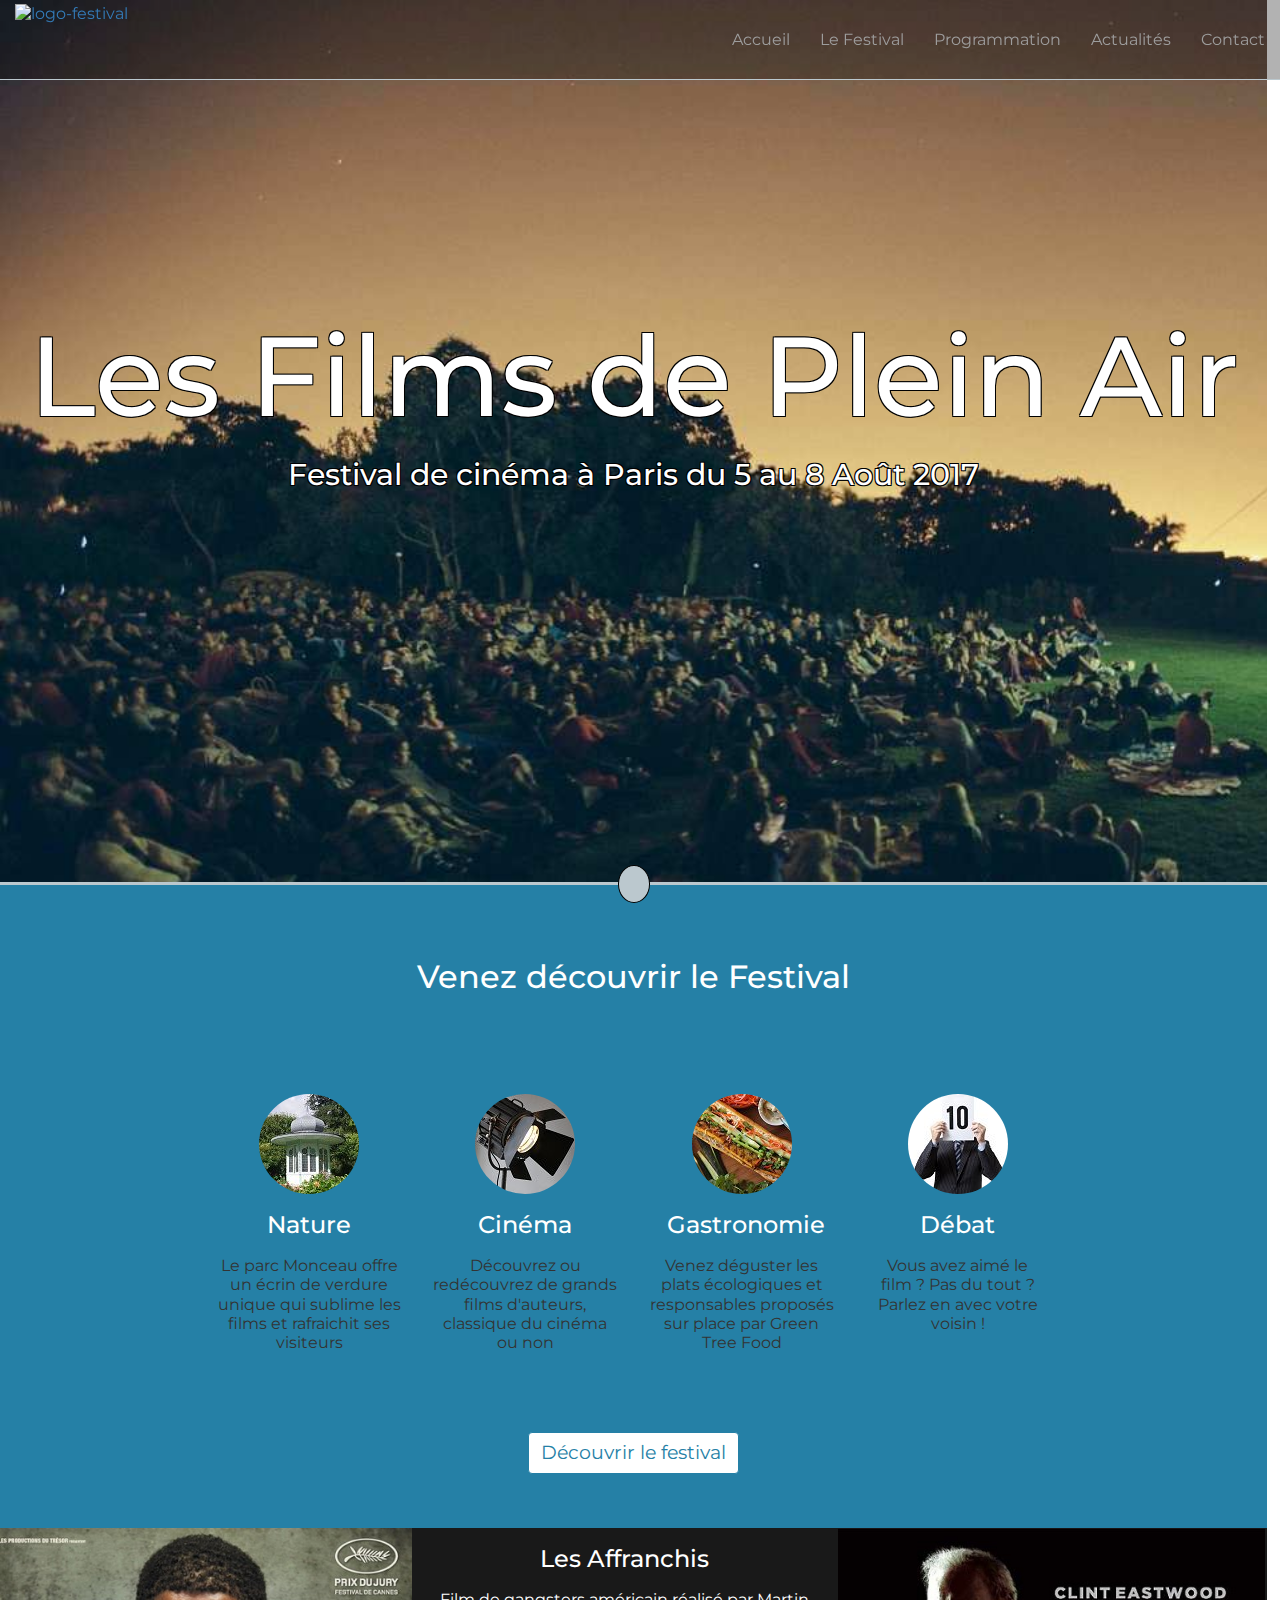
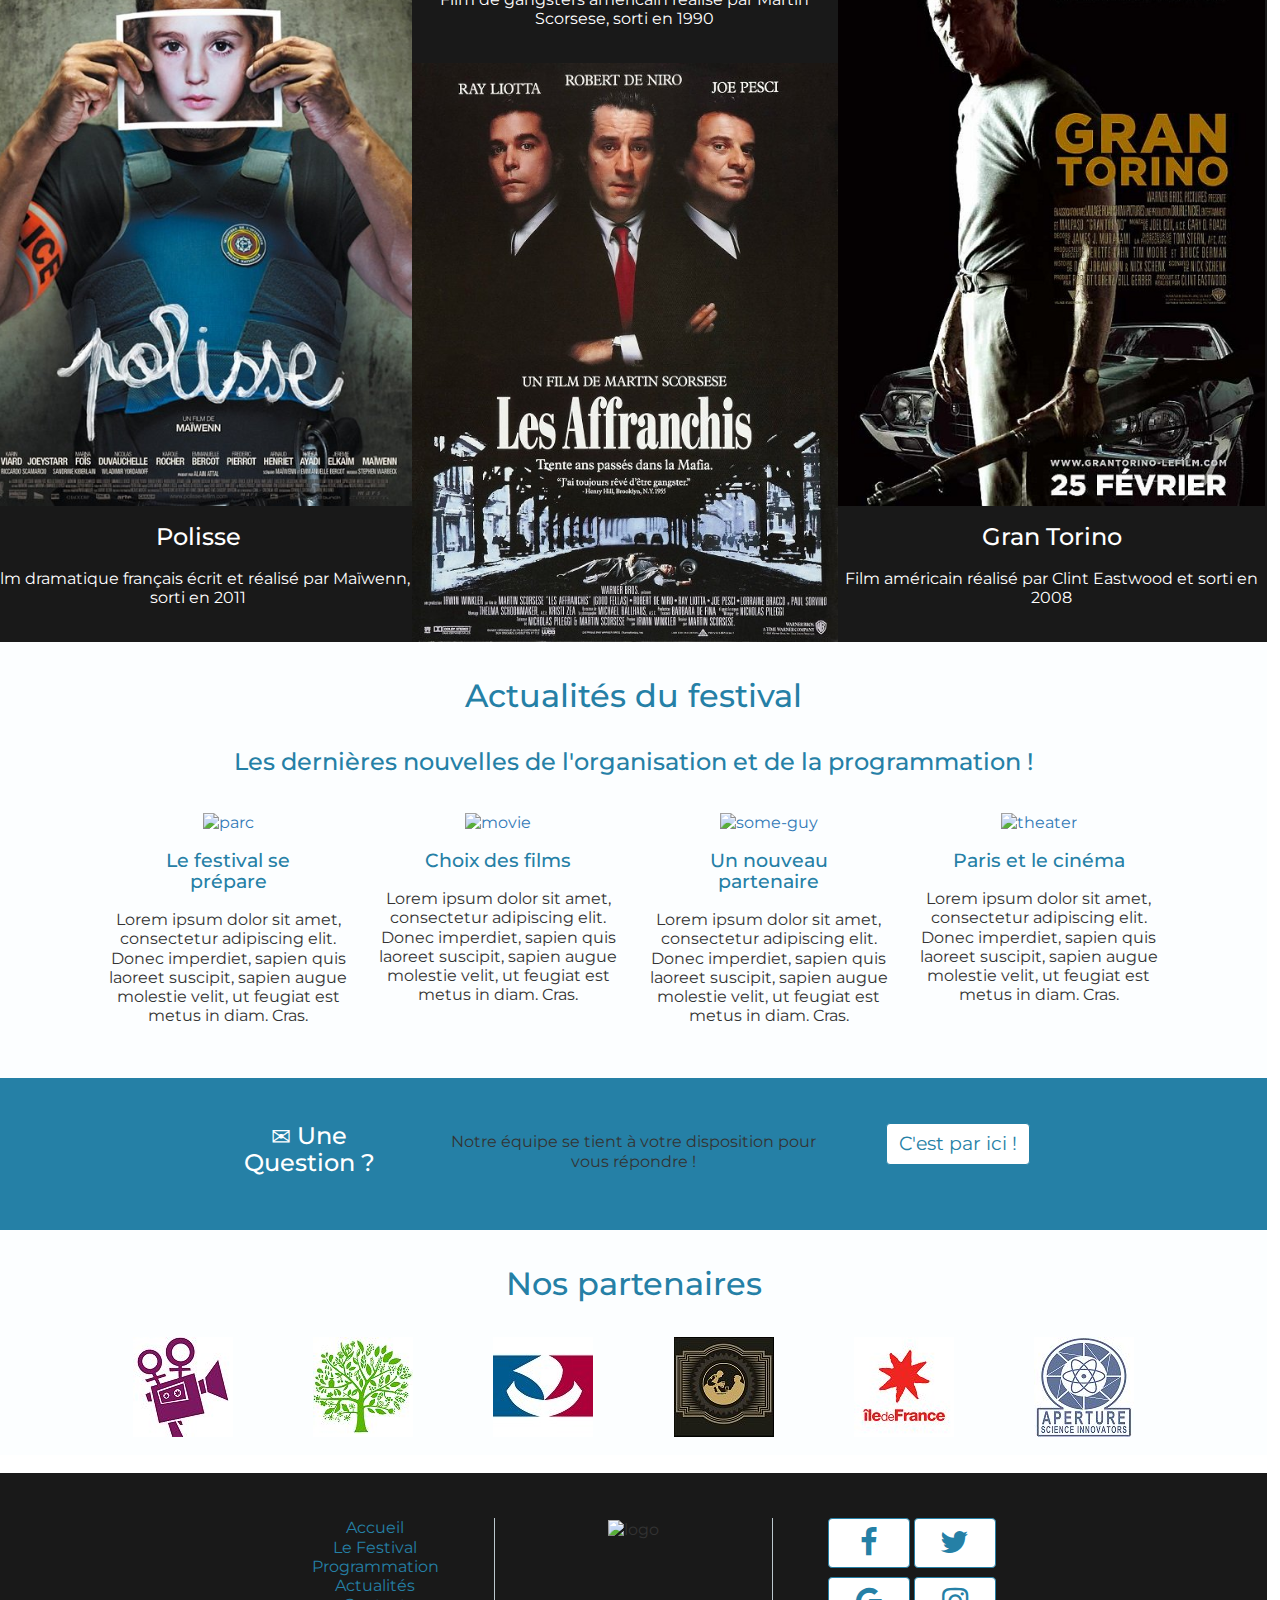
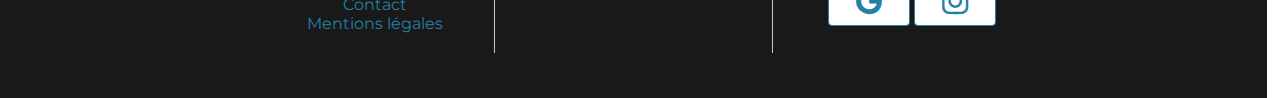
==== commit 11911eb7: "Update index.html" ====
--- a/index.html
+++ b/index.html
@@ -4,6 +4,7 @@
 		<meta charset="utf-8">
 		<title>Les Films de Plein Air</title>
 		<meta name="description" content="Venez mélanger plein air et cinéma au festival de films en plein air de Paris !">
+		<meta http-equiv="Cache-Control" content="no-cache, no-store, must-revalidate"/>
 		<link rel="shortcut icon" type="image/x-icon" href="pictures/logo.png" />
       	<link rel="apple-touch-icon" href="pictures/logo.png"/>
 		<link rel="stylesheet" type="text/css" href="css/styles.css">
@@ -126,26 +127,26 @@
 					<h4>Les dernières nouvelles de l'organisation et de la programmation&nbsp;!</h4>
 					<div class="row">
 						<div class="col-xs-12 col-sm-6 col-md-3 text-center">
-							<a href="article-type.html"><img src="pictures/remplissage.jpg" alt="loutre"></a>
-							<a href="article-type.html"><h5>Un sous titre qui en dit long</h5></a>
-							<p>Lorem ipsum dolor sit amet, consectetur adipiscing elit. Donec imperdiet,
-							sapien quis laoreet suscipit, sapien augue molestie velit, ut feugiat est metus in diam. Cras.</p>
-						</div>
-						<div class="col-xs-12 col-sm-6 col-md-3 text-center">
-							<a href="article-type.html"><img src="pictures/remplissage2.jpg" alt="loutre"></a>
-							<a href="article-type.html"><h5>Un sous titre qui en dit long</h5></a>
-							<p>Lorem ipsum dolor sit amet, consectetur adipiscing elit. Donec imperdiet,
-							sapien quis laoreet suscipit, sapien augue molestie velit, ut feugiat est metus in diam. Cras.</p>
-						</div>
-						<div class="col-xs-12 col-sm-6 col-md-3 text-center">
-							<a href="article-type.html"><img src="pictures/remplissage3.jpg" alt="loutre"></a>
-							<a href="article-type.html"><h5>Un sous titre qui en dit long</h5></a>
-							<p>Lorem ipsum dolor sit amet, consectetur adipiscing elit. Donec imperdiet,
-							sapien quis laoreet suscipit, sapien augue molestie velit, ut feugiat est metus in diam. Cras.</p>
-						</div>
-						<div class="col-xs-12 col-sm-6 col-md-3 text-center">
-							<a href="article-type.html"><img src="pictures/remplissage4.jpg" alt="loutre"></a>
-							<a href="article-type.html"><h5>Un sous titre qui en dit long</h5></a>
+							<a href="article-type.html"><img src="pictures/parc1.jpg" alt="parc"></a>
+							<a href="article-type.html"><h5>Le festival se prépare</h5></a>
+							<p>Lorem ipsum dolor sit amet, consectetur adipiscing elit. Donec imperdiet,
+							sapien quis laoreet suscipit, sapien augue molestie velit, ut feugiat est metus in diam. Cras.</p>
+						</div>
+						<div class="col-xs-12 col-sm-6 col-md-3 text-center">
+							<a href="article-type.html"><img src="pictures/movie.jpg" alt="movie"></a>
+							<a href="article-type.html"><h5>Choix des films</h5></a>
+							<p>Lorem ipsum dolor sit amet, consectetur adipiscing elit. Donec imperdiet,
+							sapien quis laoreet suscipit, sapien augue molestie velit, ut feugiat est metus in diam. Cras.</p>
+						</div>
+						<div class="col-xs-12 col-sm-6 col-md-3 text-center">
+							<a href="article-type.html"><img src="pictures/guy.jpg" alt="some-guy"></a>
+							<a href="article-type.html"><h5>Un nouveau partenaire</h5></a>
+							<p>Lorem ipsum dolor sit amet, consectetur adipiscing elit. Donec imperdiet,
+							sapien quis laoreet suscipit, sapien augue molestie velit, ut feugiat est metus in diam. Cras.</p>
+						</div>
+						<div class="col-xs-12 col-sm-6 col-md-3 text-center">
+							<a href="article-type.html"><img src="pictures/old-theater.jpg" alt="theater"></a>
+							<a href="article-type.html"><h5>Paris et le cinéma</h5></a>
 							<p>Lorem ipsum dolor sit amet, consectetur adipiscing elit. Donec imperdiet,
 							sapien quis laoreet suscipit, sapien augue molestie velit, ut feugiat est metus in diam. Cras.</p>
 						</div>
@@ -227,4 +228,4 @@
     	 crossorigin="anonymous"></script>
     	<script src="js/custom.js"></script>
 	</body>
-</html>+</html>
